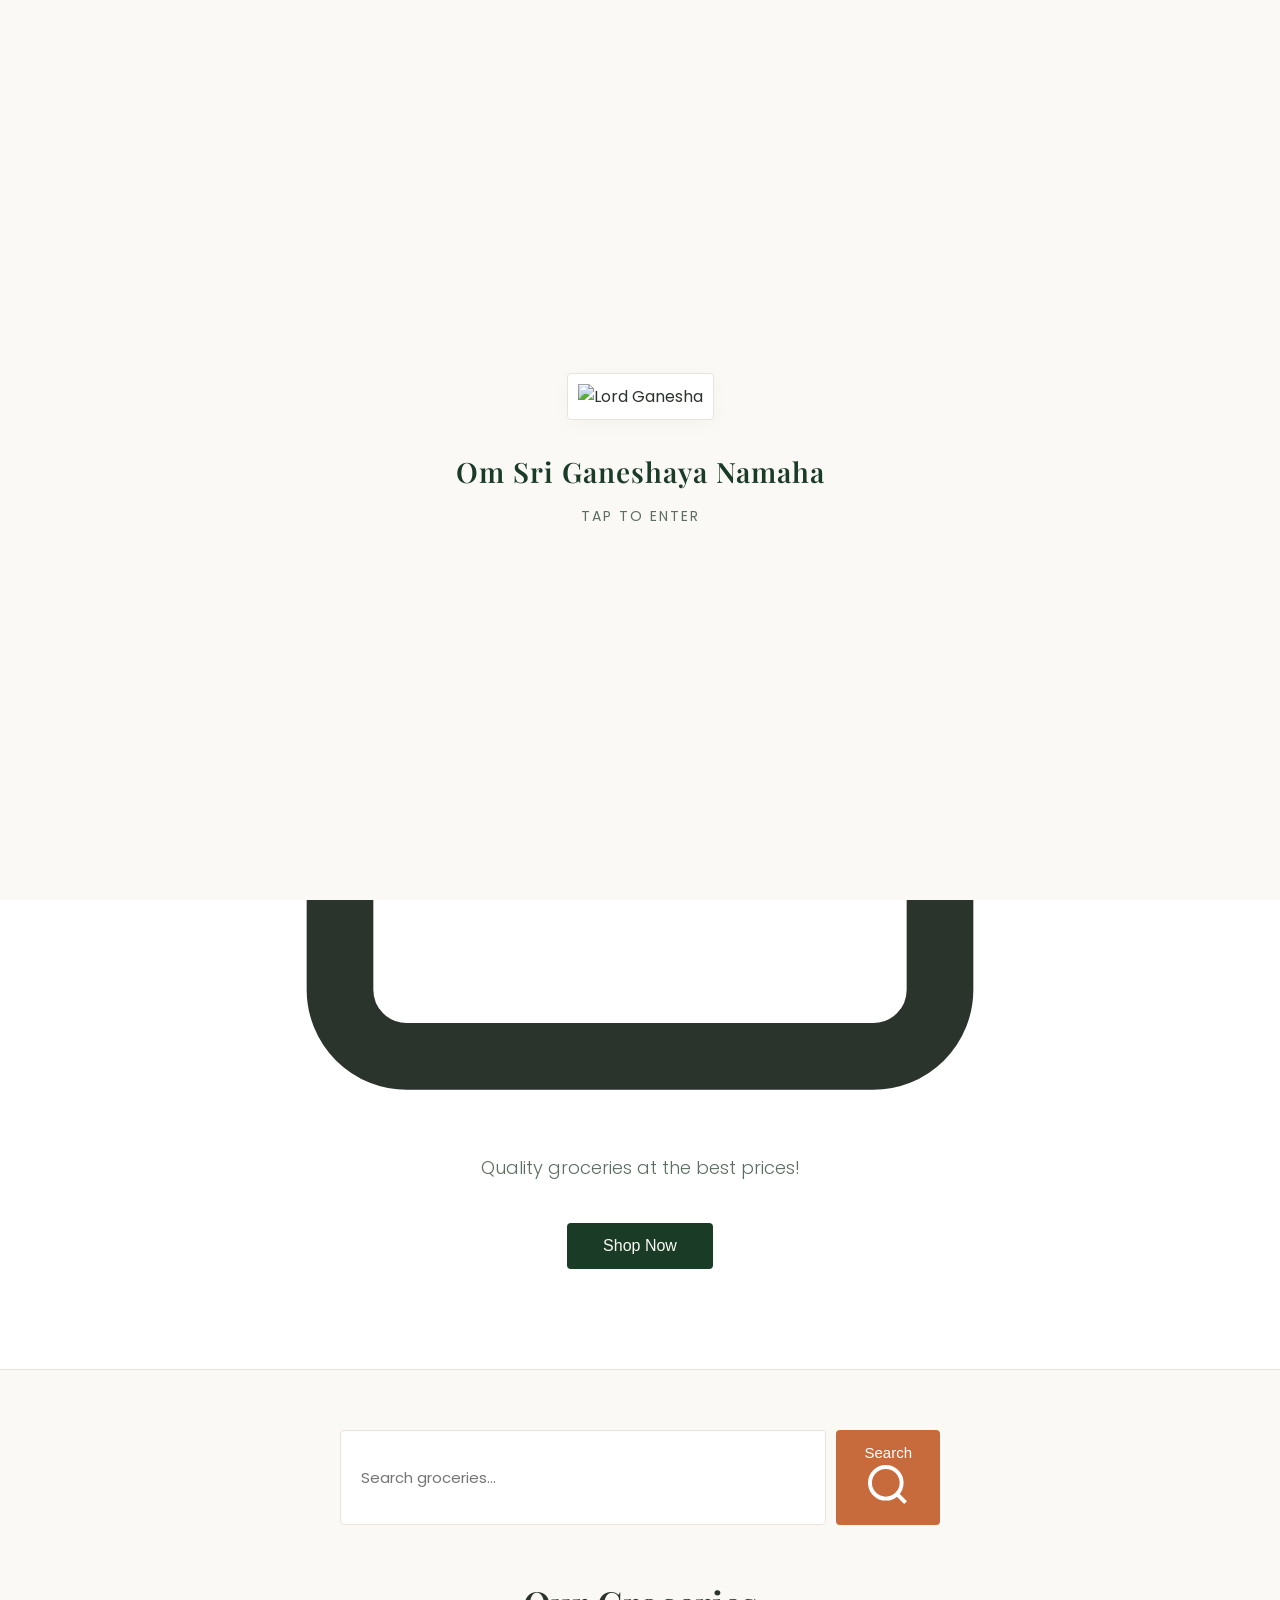
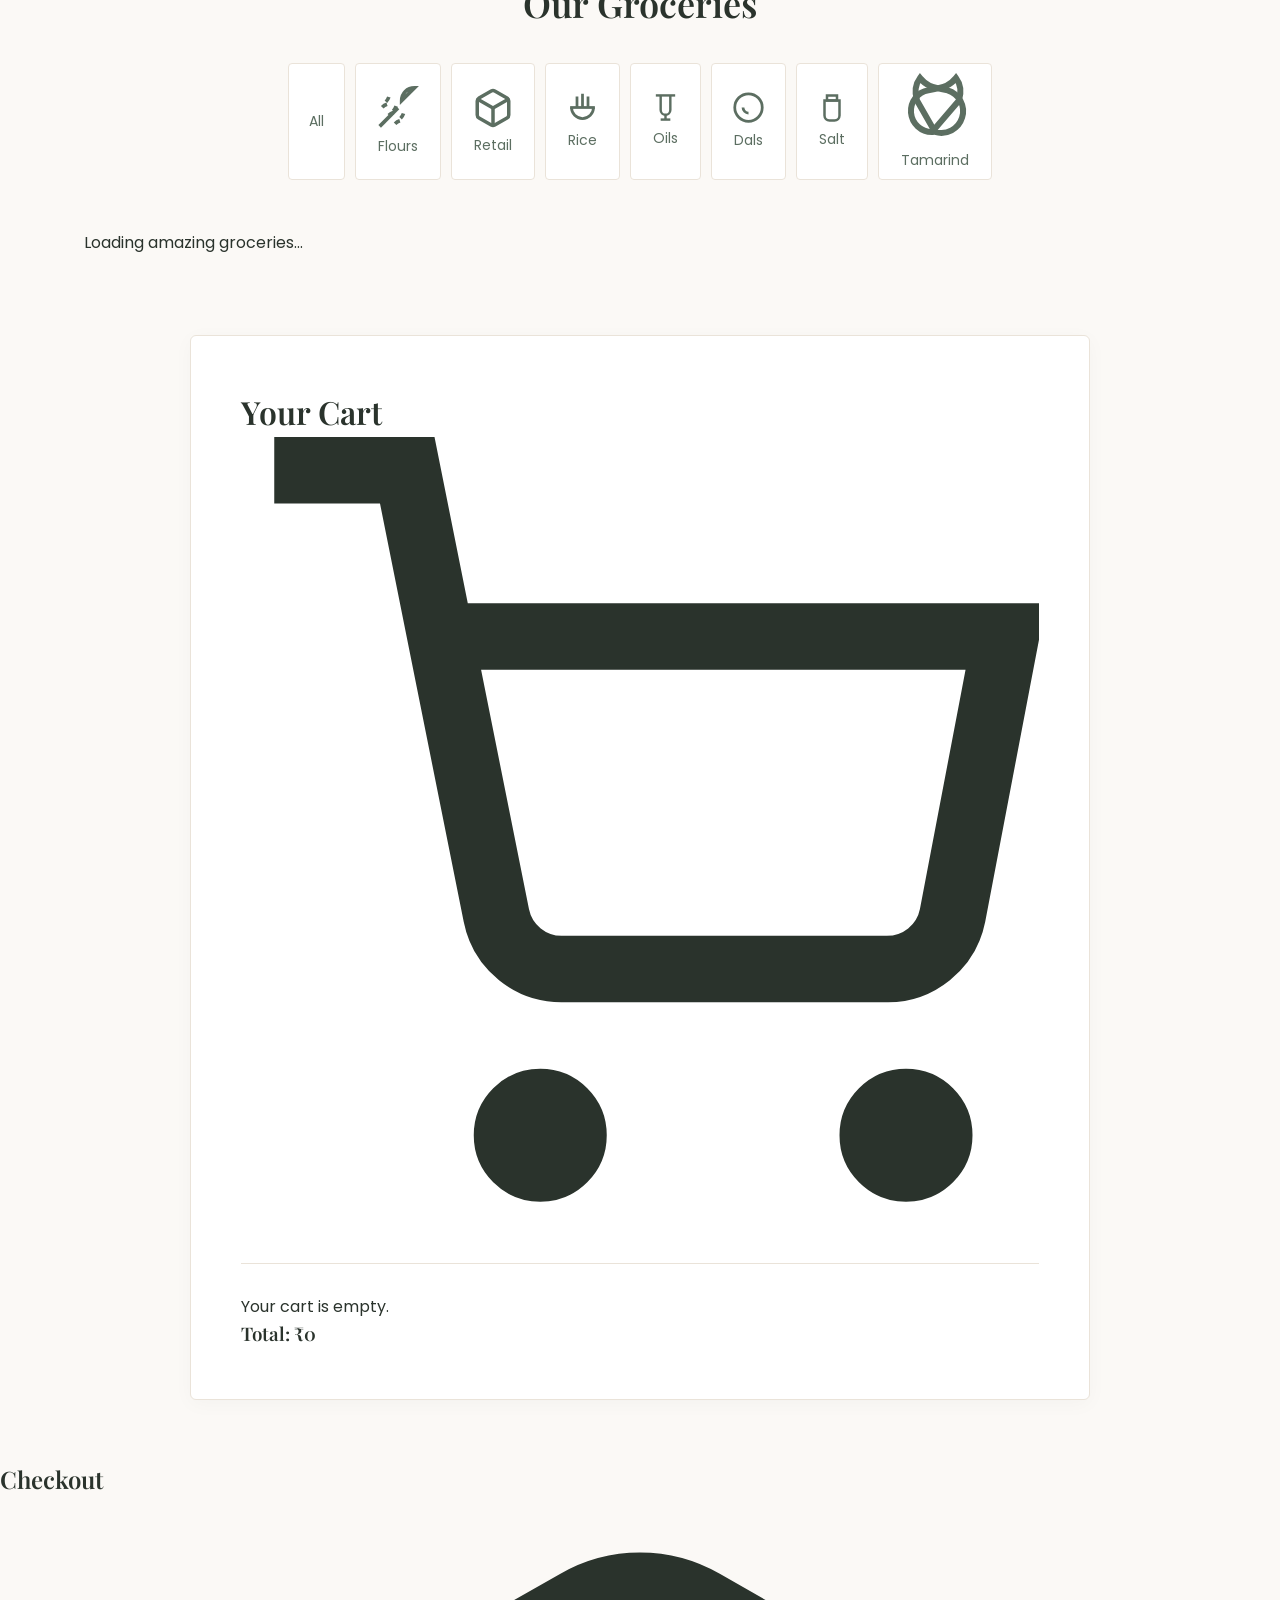
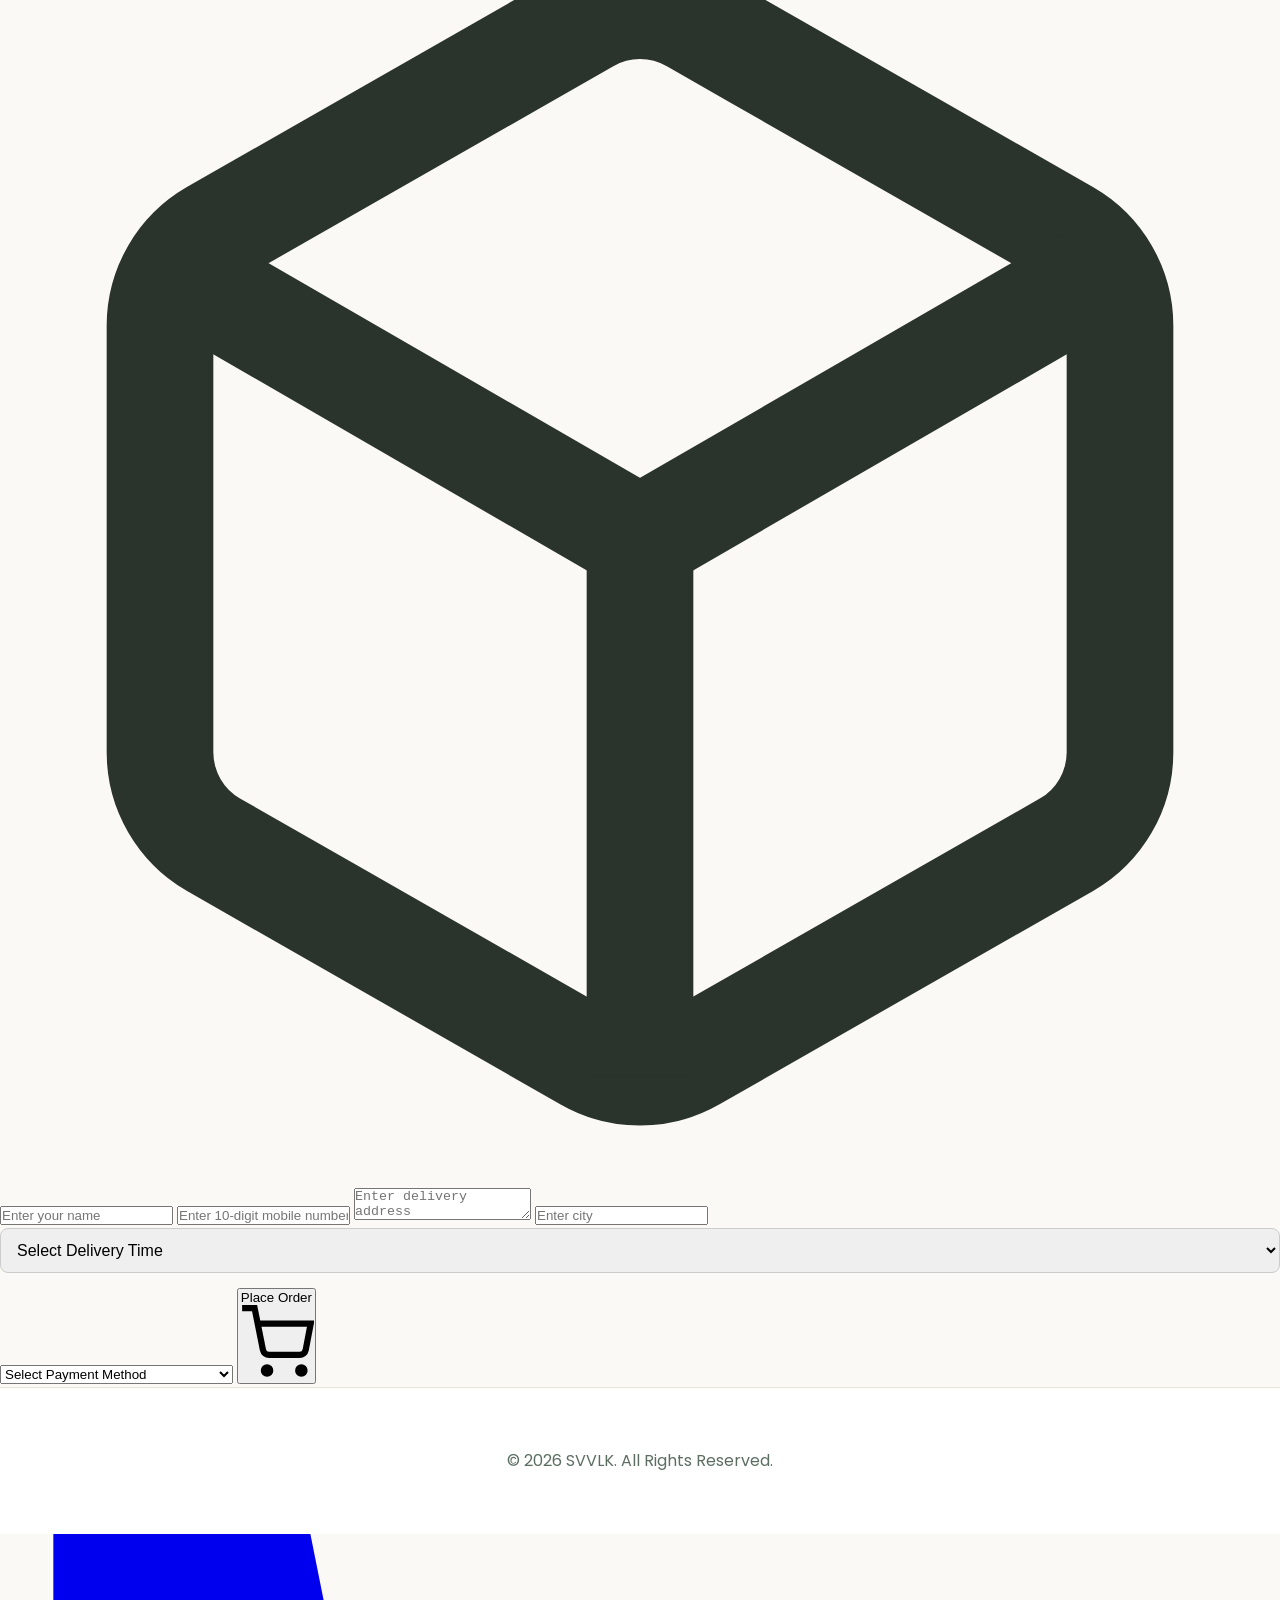
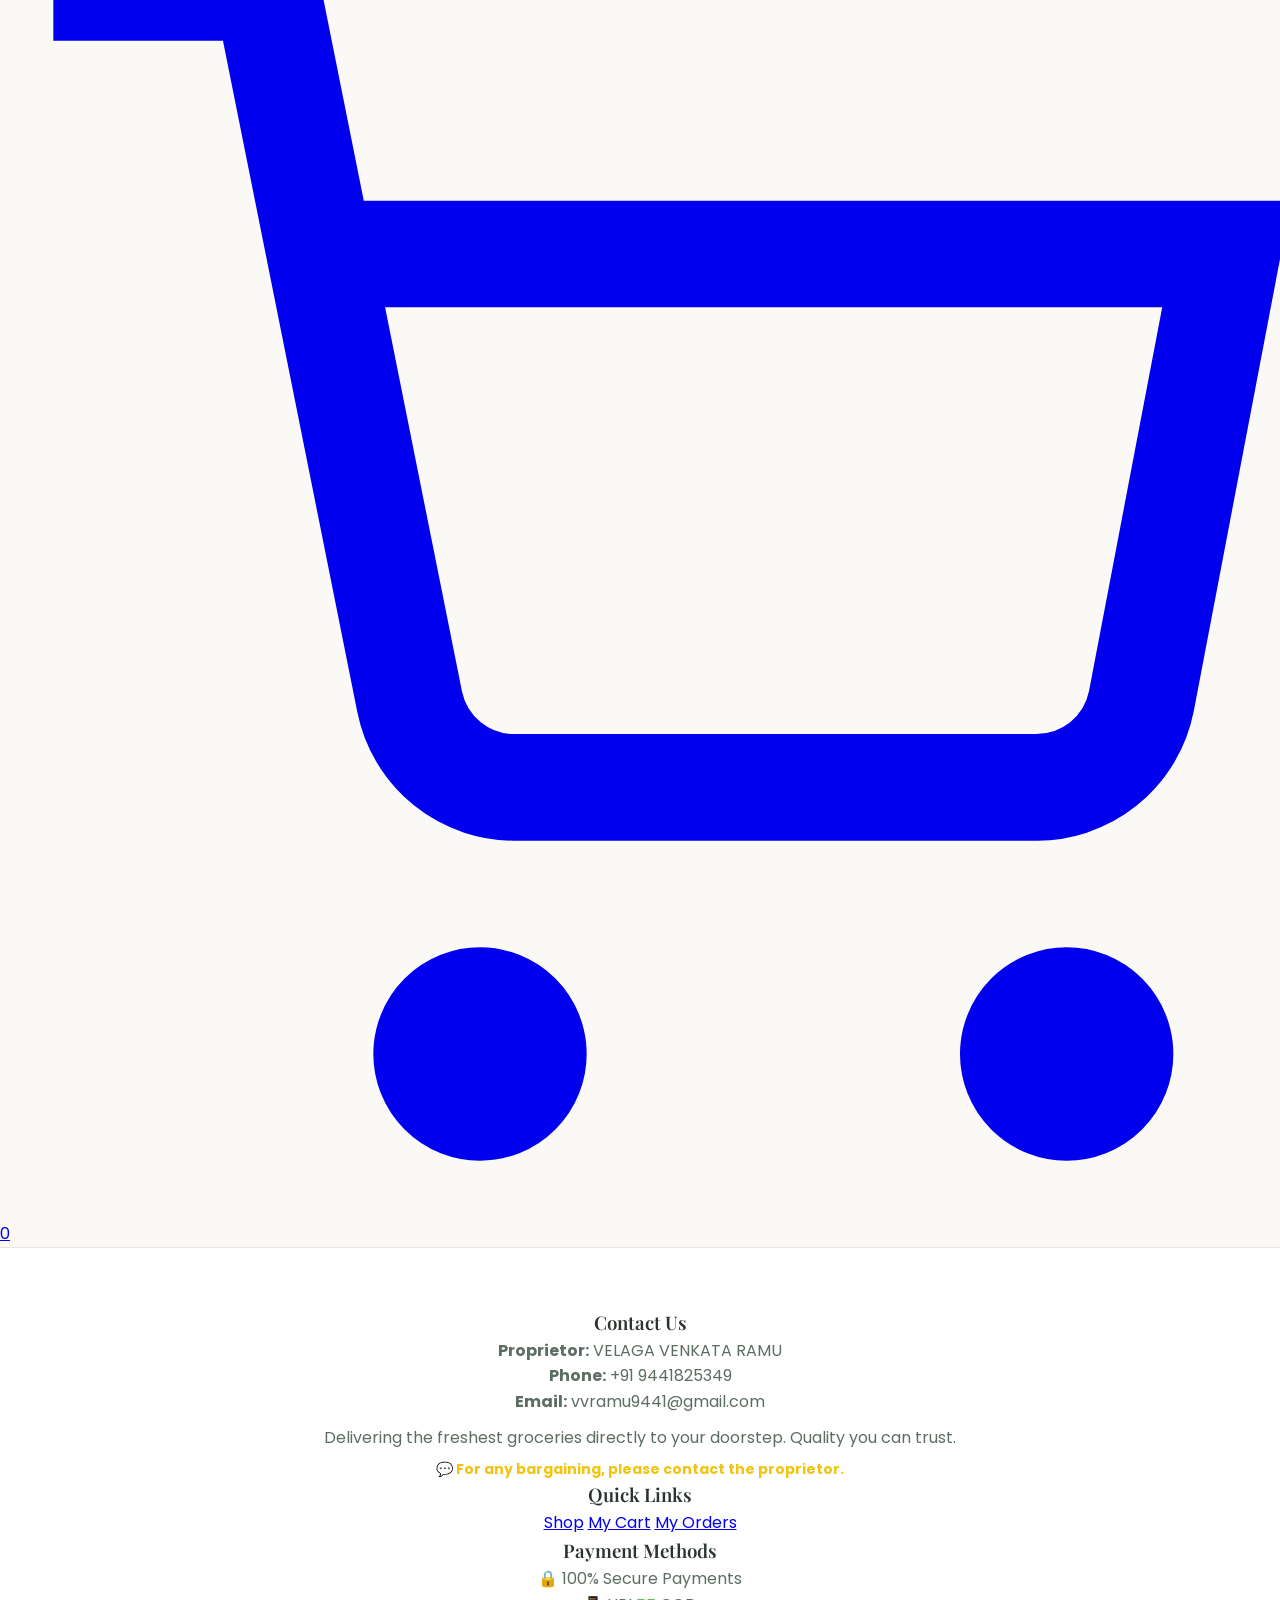
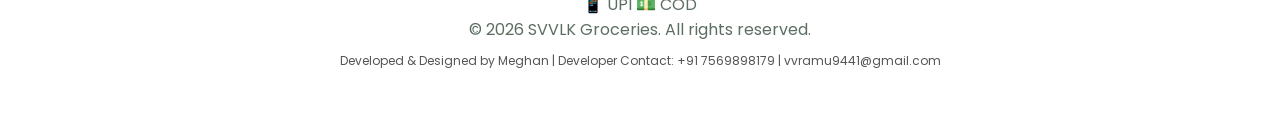
==== index.html @ 5e065ec4 "Add files via upload" ====
﻿<!DOCTYPE html>
<html lang="en">

<head>
    <meta charset="UTF-8">
    <meta name="viewport" content="width=device-width, initial-scale=1.0">

    <title>SVVLK - Grocery Store</title>

    <link rel="stylesheet" href="style.css">
</head>

<body>
    <!-- ========================================== -->
        <!-- PREMIUM LORD GANESHA SPLASH SCREEN -->
    <!-- ========================================== -->
    <div id="splash-screen" class="splash-screen-container">
        
        <!-- Elegant Frame -->
        <div style="position: relative; margin-bottom: 30px;">
            <img src="ganesha.jpg" alt="Lord Ganesha" style="width: 160px; height: 160px; object-fit: cover; border-radius: 4px; border: 1px solid var(--border-soft); box-shadow: var(--shadow-soft); padding: 10px; background: var(--card-bg);">
        </div>

        <h2 style="color: var(--primary-forest); font-family: var(--font-heading); font-size: 28px; margin-bottom: 10px; font-weight: 600; letter-spacing: 1px;">Om Sri Ganeshaya Namaha</h2>
        <p style="color: var(--text-muted); font-size: 14px; font-weight: 400; animation: pulse 2.5s infinite; font-family: var(--font-body); text-transform: uppercase; letter-spacing: 2px;">Tap to Enter</p>
    </div>

    <style>
        @keyframes pulse {
            0% { opacity: 0.4; }
            50% { opacity: 1; }
            100% { opacity: 0.4; }
        }
    </style>
    
    <!-- ========================================== -->
    <!-- HEADER -->
    <!-- ========================================== -->
    <header>

        <h1>
            <a href="#">SVVLK</a>
        </h1>

        <nav>
            <a href="#" id="dark-mode-toggle" style="font-size: 18px; text-decoration: none;" title="Toggle Dark Mode">🌙</a>
            <a href="#">Home</a>
            <a href="#products">Groceries</a>
            <a href="#cart">Cart <svg class='icon' viewBox='0 0 24 24' fill='none' stroke='currentColor' stroke-width='2'><circle cx='9' cy='21' r='1'></circle><circle cx='20' cy='21' r='1'></circle><path d='M1 1h4l2.68 13.39a2 2 0 0 0 2 1.61h9.72a2 2 0 0 0 2-1.61L23 6H6'></path></svg> (<span id="cart-count">0</span>)</a>
            <a href="#" id="my-profile-btn" style="display: none; font-weight: bold; color: #2980b9;">My Profile</a>`n            <a href="#" id="login-btn" style="font-weight: bold; background: white; color: #222; padding: 5px 12px; border-radius: 5px;">Login</a>
        </nav>

    </header>


    <!-- HERO -->
    <section class="hero">

        <h2>Welcome to SVVLK <svg class='icon' viewBox='0 0 24 24' fill='none' stroke='currentColor' stroke-width='2'><path d='M6 2L3 6v14a2 2 0 0 0 2 2h14a2 2 0 0 0 2-2V6l-3-4z'></path><line x1='3' y1='6' x2='21' y2='6'></line><path d='M16 10a4 4 0 0 1-8 0'></path></svg></h2>

        <p>Quality groceries at the best prices!</p>

        <button id="shop-now">
            Shop Now
        </button>

    </section>


    <!-- PRODUCTS -->
    <section class="products" id="products">

        <!-- SEARCH -->
        <div class="search-box">

            <input
                type="text"
                id="search-input"
                placeholder="Search groceries..."
            >

            <button id="search-button">
                Search <svg class='icon' viewBox='0 0 24 24' fill='none' stroke='currentColor' stroke-width='2'><circle cx='11' cy='11' r='8'></circle><line x1='21' y1='21' x2='16.65' y2='16.65'></line></svg>
            </button>

        </div>


        <h2>Our Groceries</h2>
        <div class="category-buttons">

    <button class="category-filter" data-category="all">
        All
    </button>

    <button class="category-filter" data-category="flours">
        <svg class='icon' viewBox='0 0 24 24' fill='none' stroke='currentColor' stroke-width='2'><path d='M2 22l10-10'></path><path d='M3.4 11.6c.4-.4 1.4-1.2 2.6-1.6'></path><path d='M7 6c-.4 1.2-1.2 2.2-1.6 2.6'></path><path d='M7 16c.4-.4 1.4-1.2 2.6-1.6'></path><path d='M11 11c-.4 1.2-1.2 2.2-1.6 2.6'></path><path d='M10.4 20.6c.4-.4 1.4-1.2 2.6-1.6'></path><path d='M15 15c-.4 1.2-1.2 2.2-1.6 2.6'></path><path d='M16 6l5-5c-2 0-4 1-5 2-1 1-2 3-2 5l2-2'></path></svg> Flours
    </button>

    <button class="category-filter" data-category="retail">
        <svg class='icon' viewBox='0 0 24 24' fill='none' stroke='currentColor' stroke-width='2'><path d='M21 16V8a2 2 0 0 0-1-1.73l-7-4a2 2 0 0 0-2 0l-7 4A2 2 0 0 0 3 8v8a2 2 0 0 0 1 1.73l7 4a2 2 0 0 0 2 0l7-4A2 2 0 0 0 21 16z'></path><polyline points='3.27 6.96 12 12.01 20.73 6.96'></polyline><line x1='12' y1='22.08' x2='12' y2='12'></line></svg> Retail
    </button>

    <button class="category-filter" data-category="rice">
        <svg class='icon' viewBox='0 0 24 24' fill='none' stroke='currentColor' stroke-width='2'><path d='M12 2v10'></path><path d='M8 4v8'></path><path d='M16 4v8'></path><path d='M3 12h18'></path><path d='M4 12c0 4.418 3.582 8 8 8s8-3.582 8-8'></path></svg> Rice
    </button>

    <button class="category-filter" data-category="oils">
        <svg class='icon' viewBox='0 0 24 24' fill='none' stroke='currentColor' stroke-width='2'><path d='M8 2v12c0 2.2 1.8 4 4 4s4-1.8 4-4V2'></path><path d='M4 2h16'></path><path d='M12 18v4'></path><path d='M8 22h8'></path></svg> Oils
    </button>

    <button class="category-filter" data-category="dals">
        <svg class='icon' viewBox='0 0 24 24' fill='none' stroke='currentColor' stroke-width='2'><path d='M12 2C6.48 2 2 6.48 2 12s4.48 10 10 10 10-4.48 10-10S17.52 2 12 2z'></path><path d='M8 12c0 2.2 1.8 4 4 4'></path></svg> Dals
    </button>

    <button class="category-filter" data-category="salt">
        <svg class='icon' viewBox='0 0 24 24' fill='none' stroke='currentColor' stroke-width='2'><path d='M8 2h8v4H8z'></path><path d='M6 6h12v12a4 4 0 0 1-4 4H10a4 4 0 0 1-4-4z'></path><path d='M10 12h.01'></path><path d='M14 12h.01'></path><path d='M12 16h.01'></path></svg> Salt
    </button>

    <button class="category-filter" data-category="tamarind">
        <svg class='icon' viewBox='0 0 24 24' fill='none' stroke='currentColor' stroke-width='2'><path d='M11 20A7 7 0 0 1 9.8 6.1C15.5 5 17 4.48 19 2c1.5 2 2 4.18 1 7.48Z'></path><path d='M12 20a7 7 0 0 0 4.2-13.9C10.5 5 9 4.48 7 2c-1.5 2-2 4.18-1 7.48Z'></path></svg> Tamarind
    </button>

</div>


        

        <div class="product-container" id="products-list" style="margin-top: 40px;">
            <p id="loading-products">Loading amazing groceries...</p>
        </div>


    </section>


    <!-- ================= CART ================= -->

    <section class="cart" id="cart">

        <h2>Your Cart <svg class='icon' viewBox='0 0 24 24' fill='none' stroke='currentColor' stroke-width='2'><circle cx='9' cy='21' r='1'></circle><circle cx='20' cy='21' r='1'></circle><path d='M1 1h4l2.68 13.39a2 2 0 0 0 2 1.61h9.72a2 2 0 0 0 2-1.61L23 6H6'></path></svg></h2>

        <div id="cart-items">

            <p>Your cart is empty.</p>

        </div>

        <h3>
            Total: ₹<span id="cart-total">0</span>
                </h3>

        <button id="proceed-checkout" style="display: none; margin-top: 20px; padding: 12px 25px; background-color: #28a745; color: white; border: none; border-radius: 6px; font-size: 18px; cursor: pointer; font-weight: bold; width: 100%; max-width: 300px; box-shadow: 0 4px 6px rgba(0,0,0,0.1);">
            Proceed to Checkout
        </button>

        

    </section>
    <!-- ===============================
     CHECKOUT
     =============================== -->

<section class="checkout" id="checkout">

    <h2>Checkout <svg class='icon' viewBox='0 0 24 24' fill='none' stroke='currentColor' stroke-width='2'><path d='M21 16V8a2 2 0 0 0-1-1.73l-7-4a2 2 0 0 0-2 0l-7 4A2 2 0 0 0 3 8v8a2 2 0 0 0 1 1.73l7 4a2 2 0 0 0 2 0l7-4A2 2 0 0 0 21 16z'></path><polyline points='3.27 6.96 12 12.01 20.73 6.96'></polyline><line x1='12' y1='22.08' x2='12' y2='12'></line></svg></h2>

    <form id="checkout-form">

        <input
            type="text"
            id="customer-name"
            placeholder="Enter your name"
            required
        >

        <input
            type="tel"
            id="customer-phone"
            placeholder="Enter 10-digit mobile number"
            pattern="[6-9][0-9]{9}"
            title="Please enter a valid 10-digit mobile number"
            maxlength="10"
            required
        >

        <textarea
            id="customer-address"
            placeholder="Enter delivery address"
            required
        ></textarea>

                    <input
                type="text"
                id="customer-city"
                placeholder="Enter city"
                required
            >
            <select id="delivery-time" required style="margin-bottom: 15px; padding: 12px; border: 1px solid #ccc; border-radius: 8px; width: 100%; font-size: 16px;">
                <option value="" disabled selected>Select Delivery Time</option>
                <option value="Today (Within 2 Hours)">Fast Delivery (Within 2 Hours)</option>
                <option value="Today (Evening)">Today (Evening)</option>
                <option value="Tomorrow (Morning)">Tomorrow (Morning)</option>
            </select>
            <select id="payment-method" required>
                <option value="" disabled selected>Select Payment Method</option>
                <option value="UPI">UPI (Google Pay, PhonePe, Paytm)</option>
                <option value="COD">Cash on Delivery (COD)</option>
            </select>

            <!-- UPI Payment Section (Hidden by default) -->
            <div id="upi-section" style="display: none; background: #f8f9fa; padding: 20px; border-radius: 12px; text-align: center; margin-bottom: 15px; border: 1px dashed #ccc;">
                <h4 style="margin-bottom: 10px; color: #2c3e50;">Scan to Pay</h4>
                <img src="qr.jpg" alt="UPI QR Code" style="width: 150px; height: 150px; margin-bottom: 10px; border-radius: 8px;">
                <p style="font-size: 16px; font-weight: bold; color: #2ecc71; margin-bottom: 10px;">UPI ID: 7569898179@ybl</p>
                <a id="upi-pay-btn" href="upi://pay?pa=7569898179@ybl&pn=SVVLK%20Groceries&cu=INR" style="display: inline-block; background: #8e44ad; color: white; text-decoration: none; padding: 10px 20px; border-radius: 8px; font-weight: bold; margin-bottom: 15px;">Pay Instantly with PhonePe / GPay</a>
                <input 
                    type="text" 
                    id="utr-number" 
                    placeholder="Enter 12-digit UTR Transaction ID" 
                    pattern="\d{12}" 
                    title="Please enter exactly 12 digits from your payment receipt"
                    maxlength="12"
                    style="width: 100%;"
                >
            </div>

        <button type="submit">
            Place Order <svg class='icon' viewBox='0 0 24 24' fill='none' stroke='currentColor' stroke-width='2'><circle cx='9' cy='21' r='1'></circle><circle cx='20' cy='21' r='1'></circle><path d='M1 1h4l2.68 13.39a2 2 0 0 0 2 1.61h9.72a2 2 0 0 0 2-1.61L23 6H6'></path></svg>
        </button>

    </form>

    <div id="order-message"></div>

</section>


    <!-- FOOTER -->

    <footer>

        <p>
            © 2026 SVVLK. All Rights Reserved.
        </p>

    </footer>


    
    

    <!-- ================= AUTH MODAL ================= -->
    <div id="auth-modal" style="display: none;">
        <div class="auth-content">
            <span id="close-auth">✖</span>
            <h2 id="auth-title">Login to SVVLK</h2>
                        <button id="auth-google-btn" style="width: 100%; padding: 12px; background-color: white; color: #444; border: 1px solid #ccc; border-radius: 6px; font-size: 16px; font-weight: bold; cursor: pointer; display: flex; align-items: center; justify-content: center; gap: 10px; margin-bottom: 15px;">
                <svg width="18" height="18" viewBox="0 0 24 24"><path fill="#4285F4" d="M22.56 12.25c0-.78-.07-1.53-.2-2.25H12v4.26h5.92c-.26 1.37-1.04 2.53-2.21 3.31v2.77h3.57c2.08-1.92 3.28-4.74 3.28-8.09z"/><path fill="#34A853" d="M12 23c2.97 0 5.46-.98 7.28-2.66l-3.57-2.77c-.98.66-2.23 1.06-3.71 1.06-2.86 0-5.29-1.93-6.16-4.53H2.18v2.84C3.99 20.53 7.7 23 12 23z"/><path fill="#FBBC05" d="M5.84 14.09c-.22-.66-.35-1.36-.35-2.09s.13-1.43.35-2.09V7.07H2.18C1.43 8.55 1 10.22 1 12s.43 3.45 1.18 4.93l2.85-2.22.81-.62z"/><path fill="#EA4335" d="M12 5.38c1.62 0 3.06.56 4.21 1.64l3.15-3.15C17.45 2.09 14.97 1 12 1 7.7 1 3.99 3.47 2.18 7.07l3.66 2.84c.87-2.6 3.3-4.53 6.16-4.53z"/></svg>
                Continue with Google
            </button>
            <div style="text-align: center; margin-bottom: 15px; color: #888; font-size: 14px;">OR</div>
            <form id="auth-form">
                <input type="email" id="auth-email" placeholder="Email Address" required>
                <input type="password" id="auth-password" placeholder="Password" required minlength="6">
                <button type="submit" id="auth-submit">Login</button>
            </form>
            <p id="auth-toggle-text">Don't have an account? <a href="#" id="auth-toggle-link">Sign up</a></p>
        </div>
    </div>



    <!-- ================= MY ORDERS MODAL ================= -->
    <div id="orders-modal" style="display: none;">
        <div class="orders-content">
            <span id="close-orders">&times;</span>
            <h2>My Purchase History</h2>
            <div id="orders-list">
                <p>Loading your orders...</p>
            </div>
        </div>
    </div>


    <!-- Floating Mobile Cart -->
    <a href="#cart" id="floating-cart">
        <svg class="icon" viewBox="0 0 24 24" fill="none" stroke="currentColor" stroke-width="2">
            <circle cx="9" cy="21" r="1"></circle>
            <circle cx="20" cy="21" r="1"></circle>
            <path d="M1 1h4l2.68 13.39a2 2 0 0 0 2 1.61h9.72a2 2 0 0 0 2-1.61L23 6H6"></path>
        </svg>
        <span id="floating-cart-count">0</span>
    </a>
    <!-- ================= PAYMENT OVERLAY ================= -->
    <div id="payment-overlay" style="display: none;">
        <div class="payment-box">
            <div class="spinner"></div>
            <h3>Processing Payment...</h3>
            <p>Securely connecting to bank</p>
            <div class="payment-icons">
                <span>📱 UPI</span>
                <span>💵 Cash on Delivery</span>
            </div>
        </div>
    </div>
    <!-- ================= FOOTER ================= -->
    <footer>
        <div class="footer-container">
            <div class="footer-col">
                <h3>Contact Us</h3>
                <p><strong>Proprietor:</strong> VELAGA VENKATA RAMU</p>
                <p><strong>Phone:</strong> +91 9441825349</p>
                <p><strong>Email:</strong> vvramu9441@gmail.com</p>
                <p style="margin-top: 10px;">Delivering the freshest groceries directly to your doorstep. Quality you can trust.</p>
                <p style="margin-top: 8px; color: #f1c40f; font-weight: bold; font-size: 14px;">💬 For any bargaining, please contact the proprietor.</p>
            </div>
            <div class="footer-col">
                <h3>Quick Links</h3>
                <a href="#products">Shop</a>
                <a href="#cart">My Cart</a>
                <a href="#" id="footer-orders">My Orders</a>
            </div>
            <div class="footer-col">
                <h3>Payment Methods</h3>
                <p>🔒 100% Secure Payments</p>
                <div class="payment-methods">
                    <span>📱 UPI</span>
                    <span>💵 COD</span>
                </div>
            </div>
        </div>
        <div class="footer-bottom">
            <p>&copy; 2026 SVVLK Groceries. All rights reserved.<br><span style="font-size: 12px; color: #555; display: block; margin-top: 8px;">Developed & Designed by Meghan | Developer Contact: +91 7569898179 | vvramu9441@gmail.com</span></p>
        </div>
    </footer>
    <!-- Profile Modal -->
    <div id="profile-modal" class="modal" style="display: none; position: fixed; z-index: 1000; left: 0; top: 0; width: 100%; height: 100%; background-color: rgba(0,0,0,0.5); justify-content: center; align-items: center;">
        <div class="modal-content" style="background: white; padding: 30px; border-radius: 12px; width: 90%; max-width: 400px; box-shadow: 0 10px 25px rgba(0,0,0,0.2);">
            <span class="close-profile-modal" style="float: right; font-size: 28px; font-weight: bold; cursor: pointer; color: #888;">&times;</span>
            <h2 style="margin-top: 0; color: #2c3e50;">My Profile</h2>
            <p style="margin-bottom: 20px; color: #7f8c8d; font-size: 14px;">Save your details here for faster checkout!</p>
            <form id="profile-form" style="display: flex; flex-direction: column; gap: 15px;">
                <input type="text" id="prof-name" placeholder="Full Name" required style="padding: 12px; border: 1px solid #ccc; border-radius: 8px; font-size: 16px;">
                <input type="tel" id="prof-phone" placeholder="10-digit Mobile Number" pattern="[6-9][0-9]{9}" maxlength="10" required style="padding: 12px; border: 1px solid #ccc; border-radius: 8px; font-size: 16px;">
                <textarea id="prof-address" placeholder="Full Delivery Address" rows="3" required style="padding: 12px; border: 1px solid #ccc; border-radius: 8px; font-size: 16px;"></textarea>
                <input type="text" id="prof-city" placeholder="City" required style="padding: 12px; border: 1px solid #ccc; border-radius: 8px; font-size: 16px;">
                <button type="submit" style="background: #2980b9; color: white; border: none; padding: 14px; border-radius: 8px; font-weight: bold; cursor: pointer; font-size: 16px; margin-top: 5px;">Save Profile</button>
                <hr style="border: 0; border-top: 1px solid #eee; margin: 10px 0;">
                <button type="button" id="profile-view-orders-btn" style="background: #2ecc71; color: white; border: none; padding: 12px; border-radius: 8px; font-weight: bold; cursor: pointer; font-size: 16px;">📦 View My Orders</button>
            </form>
        </div>
    </div>

    <script src="https://cdn.jsdelivr.net/npm/@supabase/supabase-js@2"></script>
    <script src="script.js"></script>
</body>

</html>
---- style.css ----
﻿@import url('https://fonts.googleapis.com/css2?family=Playfair+Display:ital,wght@0,400;0,600;0,700;1,400&family=Poppins:wght@300;400;500;600&display=swap');

:root {
    --bg-cream: #FBF9F6;
    --text-dark: #2A332C;
    --text-muted: #5C6E61;
    --primary-forest: #1A3B26;
    --primary-hover: #265437;
    --accent-gold: #C86B3C;
    --accent-hover: #B55A2F;
    --border-soft: #EAE3D9;
    --card-bg: #FFFFFF;
    --shadow-soft: 0 4px 20px rgba(0, 0, 0, 0.03);
    
    --font-heading: 'Playfair Display', serif;
    --font-body: 'Poppins', sans-serif;
}

body.dark-mode {
    --bg-cream: #121614;
    --text-dark: #F0F4F2;
    --text-muted: #A0B0A5;
    --primary-forest: #8FBC9F; 
    --primary-hover: #A5CBB2;
    --accent-gold: #D4AF37; 
    --accent-hover: #E3C15B;
    --border-soft: #2A362E;
    --card-bg: #1A211D;
    --shadow-soft: 0 4px 20px rgba(0, 0, 0, 0.2);
}

* {
    margin: 0;
    padding: 0;
    box-sizing: border-box;
}

body {
    font-family: var(--font-body);
    background-color: var(--bg-cream);
    color: var(--text-dark);
    line-height: 1.6;
    transition: background-color 0.4s ease, color 0.4s ease;
}

h1, h2, h3, h4, h5, h6 {
    font-family: var(--font-heading);
    font-weight: 600;
    color: var(--text-dark);
}

/* ===============================
   HEADER & NAVIGATION
   =============================== */
header {
    background: var(--bg-cream);
    padding: 20px 50px;
    display: flex;
    justify-content: space-between;
    align-items: center;
    position: sticky;
    top: 0;
    z-index: 1000;
    border-bottom: 1px solid var(--border-soft);
    transition: background 0.4s ease, border-color 0.4s ease;
}

header h1 a {
    color: var(--primary-forest);
    text-decoration: none;
    font-weight: 700;
    font-size: 28px;
    letter-spacing: 0.5px;
}

nav {
    display: flex;
    align-items: center;
    gap: 25px;
}

nav a {
    color: var(--text-muted);
    text-decoration: none;
    font-weight: 400;
    font-size: 15px;
    transition: color 0.3s ease;
}

nav a:hover {
    color: var(--accent-gold);
}

#dark-mode-toggle {
    background: none;
    border: none;
    font-size: 20px;
    cursor: pointer;
    color: var(--text-dark);
    transition: transform 0.3s ease;
}

#dark-mode-toggle:hover {
    transform: rotate(15deg);
}

#login-btn {
    background: transparent !important;
    color: var(--primary-forest) !important;
    border: 1px solid var(--primary-forest);
    padding: 8px 20px;
    border-radius: 4px;
    font-weight: 500;
    box-shadow: none;
    transition: all 0.3s ease;
}

#login-btn:hover {
    background: var(--primary-forest) !important;
    color: var(--bg-cream) !important;
}

/* ===============================
   HERO SECTION
   =============================== */
.hero {
    padding: 100px 20px;
    text-align: center;
    background: var(--card-bg);
    border-bottom: 1px solid var(--border-soft);
    margin-bottom: 60px;
}

.hero h2 {
    font-size: 52px;
    margin-bottom: 20px;
    line-height: 1.2;
    max-width: 800px;
    margin-left: auto;
    margin-right: auto;
}

.hero p {
    font-size: 18px;
    color: var(--text-muted);
    margin-bottom: 40px;
    max-width: 600px;
    margin-left: auto;
    margin-right: auto;
    font-weight: 300;
}

.hero button {
    background: var(--primary-forest);
    color: var(--bg-cream);
    padding: 14px 36px;
    border: none;
    border-radius: 4px;
    font-size: 16px;
    font-weight: 500;
    cursor: pointer;
    transition: background 0.3s ease;
}

.hero button:hover {
    background: var(--primary-hover);
}

/* ===============================
   SEARCH BOX
   =============================== */
.search-box {
    display: flex;
    justify-content: center;
    gap: 10px;
    max-width: 600px;
    margin: 0 auto 50px;
}

.search-box input {
    width: 100%;
    padding: 14px 20px;
    border: 1px solid var(--border-soft);
    border-radius: 4px;
    font-size: 15px;
    background: var(--card-bg);
    color: var(--text-dark);
    outline: none;
    font-family: var(--font-body);
    transition: border-color 0.3s ease;
}

.search-box input:focus {
    border-color: var(--primary-forest);
}

.search-box button {
    padding: 14px 28px;
    background: var(--accent-gold);
    color: #fff;
    border: none;
    border-radius: 4px;
    font-size: 15px;
    font-weight: 500;
    cursor: pointer;
    transition: background 0.3s ease;
}

.search-box button:hover {
    background: var(--accent-hover);
}

/* ===============================
   PRODUCTS SECTION
   =============================== */
.products {
    padding: 0 20px 80px;
    text-align: center;
    max-width: 1200px;
    margin: 0 auto;
}

.products h2 {
    font-size: 36px;
    margin-bottom: 30px;
}

.category-buttons {
    display: flex;
    justify-content: center;
    flex-wrap: wrap;
    gap: 10px;
    margin-bottom: 50px;
}

.category-filter {
    padding: 8px 20px;
    border: 1px solid var(--border-soft);
    border-radius: 4px;
    background: var(--card-bg);
    color: var(--text-muted);
    font-size: 14px;
    font-weight: 400;
    cursor: pointer;
    transition: all 0.3s ease;
    font-family: var(--font-body);
}

.category-filter:hover, .category-filter.active {
    border-color: var(--primary-forest);
    color: var(--primary-forest);
    background: transparent;
}

.product-container {
    display: grid;
    grid-template-columns: repeat(auto-fill, minmax(260px, 1fr));
    gap: 30px;
}

.product-card {
    background: var(--card-bg);
    border: 1px solid var(--border-soft);
    border-radius: 6px;
    padding: 0;
    text-align: left;
    transition: all 0.4s ease;
    display: flex;
    flex-direction: column;
    overflow: hidden;
}

.product-card:hover {
    box-shadow: var(--shadow-soft);
    border-color: var(--accent-gold);
}

/* Image Zoom Wrapper Hack via CSS */
.product-card img {
    width: 100%;
    height: 240px;
    object-fit: cover;
    border-bottom: 1px solid var(--border-soft);
    transition: transform 0.6s ease;
}

.product-card:hover img {
    transform: scale(1.04);
}

.product-card h3 {
    font-size: 13px;
    color: var(--text-muted);
    text-transform: uppercase;
    letter-spacing: 1px;
    margin: 20px 20px 5px;
    font-family: var(--font-body);
    font-weight: 500;
}

.product-card p:nth-of-type(1) {
    font-size: 18px;
    font-weight: 500;
    color: var(--text-dark);
    margin: 0 20px 10px;
    flex-grow: 1;
}

.product-card p:nth-of-type(2) {
    font-size: 20px;
    font-family: var(--font-heading);
    color: var(--primary-forest);
    margin: 0 20px 20px;
}

.product-card button {
    background: var(--bg-cream);
    color: var(--primary-forest);
    border: 1px solid var(--primary-forest);
    border-radius: 4px;
    padding: 10px;
    margin: 0 20px 20px;
    font-size: 14px;
    font-weight: 500;
    cursor: pointer;
    transition: all 0.3s ease;
    font-family: var(--font-body);
}

.product-card button:hover {
    background: var(--primary-forest);
    color: var(--bg-cream);
}

/* ===============================
   CART & CHECKOUT
   =============================== */
.cart {
    background: var(--card-bg);
    max-width: 900px;
    margin: 0 auto 60px;
    padding: 50px;
    border-radius: 6px;
    border: 1px solid var(--border-soft);
    box-shadow: var(--shadow-soft);
}

.cart h2 {
    font-size: 32px;
    margin-bottom: 30px;
    text-align: left;
    border-bottom: 1px solid var(--border-soft);
    padding-bottom: 15px;
}

#cart-items > div {
    display: flex;
    justify-content: space-between;
    align-items: center;
    padding: 20px 0;
    border-bottom: 1px solid var(--border-soft);
    background: transparent;
}

#cart-items h3 {
    font-size: 16px;
    margin-bottom: 5px;
    font-family: var(--font-body);
}

#cart-items button {
    background: var(--bg-cream);
    border: 1px solid var(--border-soft);
    color: var(--text-dark);
    padding: 6px 12px;
    border-radius: 4px;
    cursor: pointer;
    transition: all 0.2s;
}

#cart-items button:hover {
    background: var(--border-soft);
}

.cart-summary {
    text-align: right;
    margin-top: 30px;
}

.cart-summary h3 {
    font-size: 24px;
    color: var(--text-dark);
}

.checkout-section {
    margin-top: 50px;
    padding-top: 40px;
    border-top: 1px solid var(--border-soft);
}

.form-row {
    display: flex;
    gap: 20px;
    margin-bottom: 20px;
}

.form-row input, .checkout-form select, .checkout-form textarea {
    width: 100%;
    padding: 14px;
    border: 1px solid var(--border-soft);
    border-radius: 4px;
    font-size: 15px;
    font-family: var(--font-body);
    background: var(--bg-cream);
    color: var(--text-dark);
    transition: border-color 0.3s;
}

.form-row input:focus, .checkout-form select:focus, .checkout-form textarea:focus {
    border-color: var(--primary-forest);
    outline: none;
}

.checkout-form button[type="submit"] {
    background: var(--primary-forest);
    color: var(--bg-cream);
    border: none;
    padding: 16px;
    border-radius: 4px;
    font-size: 16px;
    font-weight: 500;
    width: 100%;
    cursor: pointer;
    margin-top: 20px;
    transition: background 0.3s;
}

.checkout-form button[type="submit"]:hover {
    background: var(--primary-hover);
}

#upi-section {
    background: var(--bg-cream);
    padding: 30px;
    border: 1px solid var(--border-soft);
    border-radius: 6px;
    text-align: center;
    margin-bottom: 20px;
}

/* ===============================
   FLOATING CART
   =============================== */
.floating-cart-btn {
    position: fixed;
    bottom: 30px;
    right: 30px;
    background: var(--primary-forest);
    color: var(--bg-cream);
    width: 60px;
    height: 60px;
    border-radius: 50%;
    display: flex;
    justify-content: center;
    align-items: center;
    font-size: 24px;
    cursor: pointer;
    box-shadow: 0 10px 25px rgba(26, 59, 38, 0.3);
    z-index: 1000;
    transition: transform 0.3s;
}

.floating-cart-btn:hover {
    transform: scale(1.1);
}

/* ===============================
   MODALS
   =============================== */
.modal-content {
    background: var(--card-bg);
    border: 1px solid var(--border-soft);
    border-radius: 6px;
    padding: 40px;
    box-shadow: var(--shadow-soft);
}

/* ===============================
   TOAST
   =============================== */
#toast-container {
    position: fixed;
    top: 20px;
    right: 20px;
    z-index: 9999;
    display: flex;
    flex-direction: column;
    gap: 10px;
}

.toast {
    background: var(--card-bg);
    color: var(--text-dark);
    padding: 16px 24px;
    border-radius: 4px;
    box-shadow: var(--shadow-soft);
    border-left: 4px solid var(--primary-forest);
    font-size: 14px;
    font-weight: 500;
    display: flex;
    align-items: center;
    gap: 12px;
    animation: slideIn 0.3s ease forwards;
}

@keyframes slideIn {
    from { transform: translateX(100%); opacity: 0; }
    to { transform: translateX(0); opacity: 1; }
}

/* ===============================
   FOOTER
   =============================== */
footer {
    background: var(--card-bg);
    padding: 60px 20px;
    text-align: center;
    border-top: 1px solid var(--border-soft);
    color: var(--text-muted);
}
.footer-col h3 {
    font-family: var(--font-heading);
    color: var(--text-dark);
}

/* ===============================
   SPLASH SCREEN
   =============================== */
.splash-screen-container {
    position: fixed; 
    top: 0; 
    left: 0; 
    width: 100%; 
    height: 100vh; 
    background-color: var(--bg-cream);
    z-index: 99999; 
    display: flex; 
    flex-direction: column; 
    justify-content: center; 
    align-items: center; 
    cursor: pointer; 
    transition: opacity 0.8s ease-out;
}

/* Mobile Adjustments */
@media (max-width: 768px) {
    header { padding: 15px 20px; }
    .hero { padding: 60px 20px; }
    .hero h2 { font-size: 36px; }
    .form-row { flex-direction: column; gap: 0; }
}
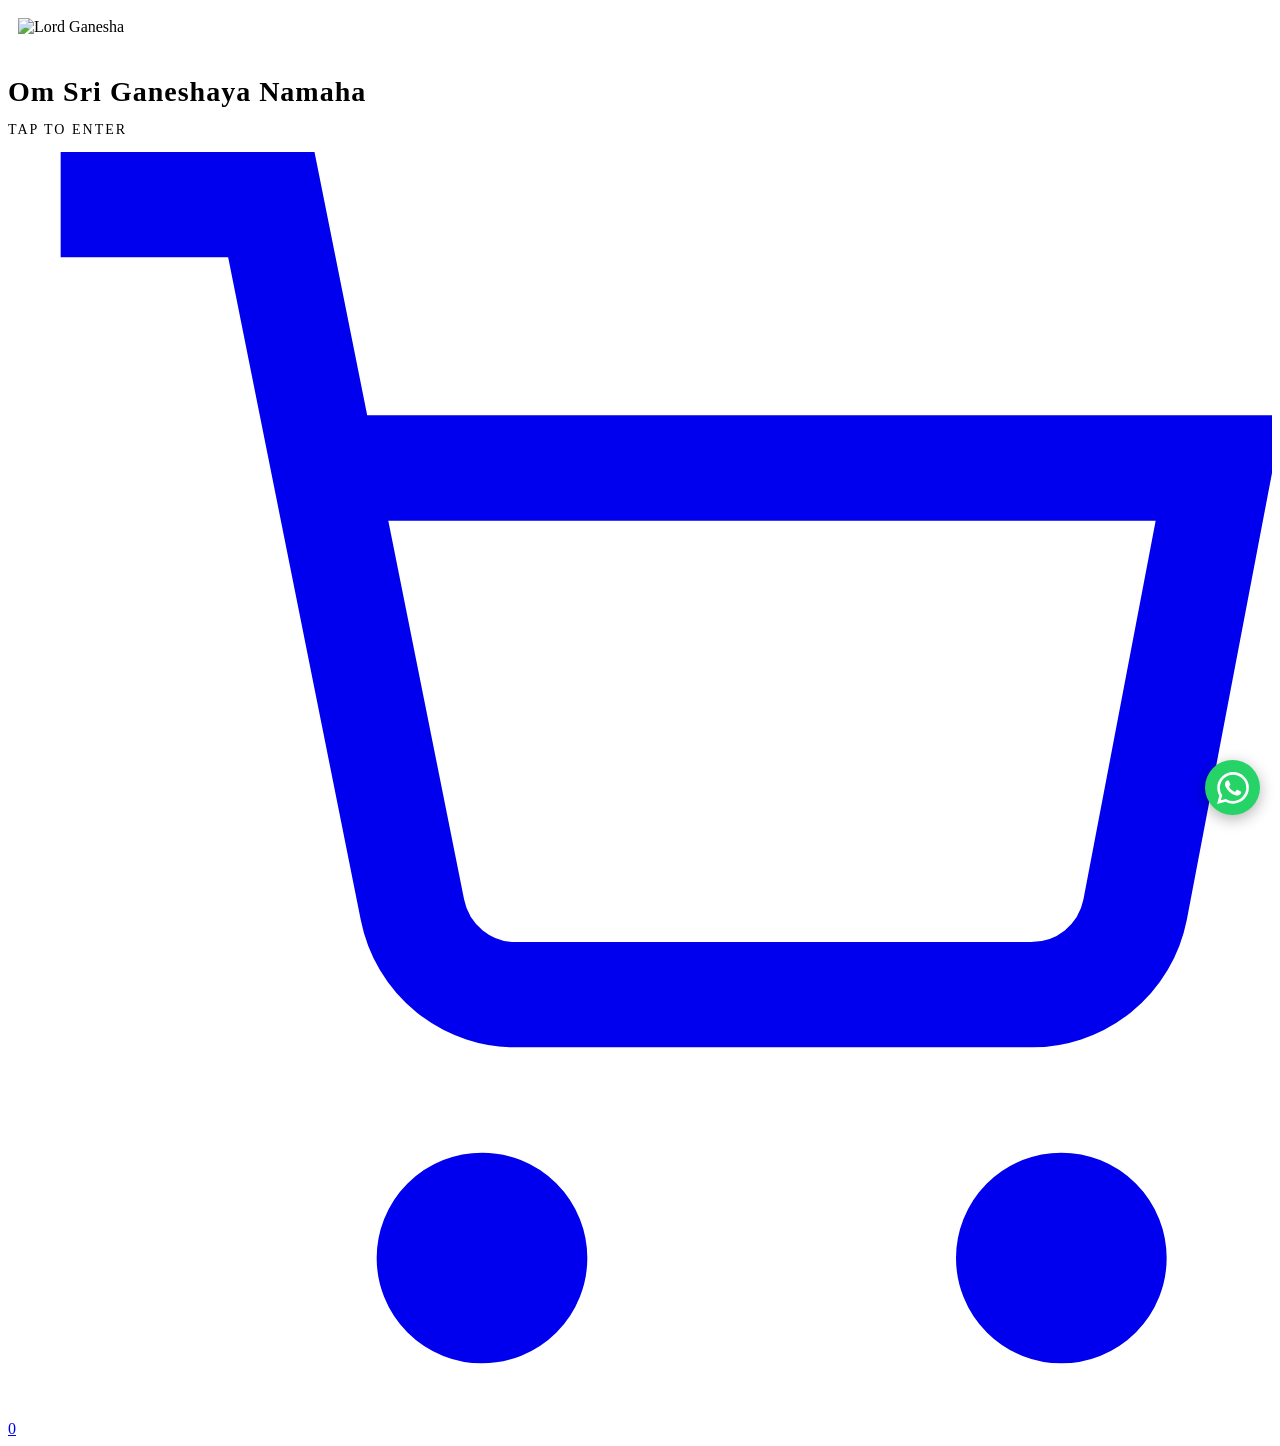
==== commit 6847e0ce: "Add files via upload" ====
--- a/index.html
+++ b/index.html
@@ -5,12 +5,19 @@
     <meta charset="UTF-8">
     <meta name="viewport" content="width=device-width, initial-scale=1.0">
 
-    <title>SVVLK - Grocery Store</title>
-
-    <link rel="stylesheet" href="style.css">
+        <title>SVVLK - Traders</title>
+
+    <!-- PWA & Icons -->
+    <link rel="manifest" href="manifest.json">
+    <meta name="theme-color" content="#2c3e50">
+    <link rel="icon" type="image/png" href="icon.png">
+    <link rel="apple-touch-icon" href="icon.png">
+
+    <link rel="stylesheet" href="style.css?v=2026.37">
 </head>
 
 <body>
+    
     <!-- ========================================== -->
         <!-- PREMIUM LORD GANESHA SPLASH SCREEN -->
     <!-- ========================================== -->
@@ -34,36 +41,114 @@
     </style>
     
     <!-- ========================================== -->
+    <!-- LOGIN GATE -->
+    <!-- ========================================== -->
+    <div id="login-gate" style="display: none; min-height: 100vh; width: 100%; flex-direction: column; justify-content: center; align-items: center; background: #0c120f; padding: 20px; box-sizing: border-box; position: relative; overflow: hidden;">
+    <!-- Night Fireflies -->
+    <div class="firefly f1"></div><div class="firefly f2"></div><div class="firefly f3"></div><div class="firefly f4"></div><div class="firefly f5"></div><div class="firefly f6"></div>
+        <div class="auth-content" style="box-shadow: 0 20px 50px rgba(0,0,0,0.8); border: 1px solid rgba(255,255,255,0.15); background: rgba(20, 30, 25, 0.7); backdrop-filter: blur(15px); -webkit-backdrop-filter: blur(15px); width: 100%; max-width: 400px; padding: 40px; border-radius: 20px; text-align: center; position: relative; z-index: 10;">
+              <h2 style="color: #ffffff; margin-bottom: 15px; font-family: var(--font-heading); font-weight: bold; letter-spacing: 1px;">Login to SVVLK</h2>
+              
+              <p style="color: #cccccc; font-size: 14px; margin-bottom: 10px; line-height: 1.4;">
+                  <strong style="color: #ffffff;">Store Address:</strong><br>
+                  SVVLK Traders, Visakhapatnam
+              </p>
+              
+              <a href="https://maps.app.goo.gl/SxXVjT6xXh5q1MPx8?g_st=ac" target="_blank" style="display: inline-flex; align-items: center; justify-content: center; gap: 8px; background: rgba(255,255,255,0.1); color: #ffffff; border: 1px solid rgba(255,255,255,0.2); text-decoration: none; padding: 10px 20px; border-radius: 25px; font-size: 14px; font-weight: 600; margin-bottom: 25px; transition: 0.2s;">
+                  <span style="font-size: 16px;">📍</span> View Store on Google Maps
+              </a>
+              
+              <form id="gate-auth-form">
+                  <input type="email" id="gate-email" placeholder="Email Address" required style="width: 100%; padding: 12px; margin-bottom: 15px; border: 1px solid rgba(255,255,255,0.2); border-radius: 8px; font-size: 16px; background: rgba(0,0,0,0.5); color: #ffffff; box-sizing: border-box; outline: none;">
+                  
+                  <div style="position: relative; width: 100%; margin-bottom: 20px;">
+                      <input type="password" id="gate-password" placeholder="Password" required minlength="6" style="width: 100%; padding: 12px; padding-right: 40px; border: 1px solid rgba(255,255,255,0.2); border-radius: 8px; font-size: 16px; background: rgba(0,0,0,0.5); color: #ffffff; box-sizing: border-box; outline: none;">
+                      <span id="gate-toggle-pwd" style="position: absolute; right: 12px; top: 50%; transform: translateY(-50%); cursor: pointer; color: #cccccc; user-select: none; display: flex; align-items: center; justify-content: center;" title="Show Password"><svg viewBox="0 0 24 24" width="20" height="20" stroke="currentColor" stroke-width="2" fill="none" stroke-linecap="round" stroke-linejoin="round"><path d="M1 12s4-8 11-8 11 8 11 8-4 8-11 8-11-8-11-8z"></path><circle cx="12" cy="12" r="3"></circle></svg></span>
+                  </div>
+                  
+                  <button type="submit" style="width: 100%; padding: 14px; background: #2ecc71; color: #000000; border: none; border-radius: 8px; font-size: 16px; font-weight: bold; cursor: pointer; margin-bottom: 15px; transition: 0.2s;">Enter Store</button>
+              </form>
+              
+              <p style="color: #aaaaaa; font-size: 14px; margin-top: 20px;">Don't have an account? <br><a href="#" id="gate-request-btn" style="color: #2ecc71; font-weight: bold; display: inline-block; margin-top: 5px; text-decoration: none;">Request a Password</a></p>
+              
+              <div id="gate-request-form" style="display: none; margin-top: 20px; border-top: 1px dashed rgba(255,255,255,0.2); padding-top: 20px;">
+                  <p style="color: #cccccc; font-size: 13px; margin-bottom: 15px;">Enter your email and click the button to message the proprietor on WhatsApp for an access password.</p>
+                  <input type="email" id="gate-request-email" placeholder="Your Email ID" style="width: 100%; padding: 10px; margin-bottom: 10px; border: 1px solid rgba(255,255,255,0.2); border-radius: 8px; font-size: 14px; background: rgba(0,0,0,0.5); color: #ffffff; box-sizing: border-box; outline: none;">
+                  <button id="gate-send-request" style="width: 100%; padding: 12px; background: #25D366; color: #ffffff; border: none; border-radius: 8px; font-size: 14px; font-weight: bold; cursor: pointer; display: flex; justify-content: center; align-items: center; gap: 8px;">
+                      WhatsApp Proprietor
+                  </button>
+              </div>
+          </div>
+      </div>
+      <!-- ========================================== -->
+    <!-- STORE CONTENT (HIDDEN BY DEFAULT) -->
+    <!-- ========================================== -->
+    <div id="store-content" style="display: none;">
+
+    <!-- ========================================== -->
     <!-- HEADER -->
     <!-- ========================================== -->
-    <header>
-
-        <h1>
-            <a href="#">SVVLK</a>
-        </h1>
-
-        <nav>
-            <a href="#" id="dark-mode-toggle" style="font-size: 18px; text-decoration: none;" title="Toggle Dark Mode">🌙</a>
-            <a href="#">Home</a>
-            <a href="#products">Groceries</a>
-            <a href="#cart">Cart <svg class='icon' viewBox='0 0 24 24' fill='none' stroke='currentColor' stroke-width='2'><circle cx='9' cy='21' r='1'></circle><circle cx='20' cy='21' r='1'></circle><path d='M1 1h4l2.68 13.39a2 2 0 0 0 2 1.61h9.72a2 2 0 0 0 2-1.61L23 6H6'></path></svg> (<span id="cart-count">0</span>)</a>
-            <a href="#" id="my-profile-btn" style="display: none; font-weight: bold; color: #2980b9;">My Profile</a>`n            <a href="#" id="login-btn" style="font-weight: bold; background: white; color: #222; padding: 5px 12px; border-radius: 5px;">Login</a>
-        </nav>
-
-    </header>
+    <header>
+            <div class="logo">
+                <img src="ganesh.jpg" alt="SVVLK Ganesh">
+                <h1>SVVLK Traders</h1>
+            </div>
+            
+            <div style="display: flex; gap: 15px; align-items: center;">
+                <button id="my-profile-btn" style="display: none; background: transparent; border: 1px solid var(--border-soft); color: var(--text-dark); padding: 8px 15px; border-radius: 20px; font-weight: bold; cursor: pointer; transition: 0.3s;">My Profile</button>
+                <div class="cart-icon" id="cart-icon">
+                    🛒 <span id="cart-count">0</span>
+                </div>
+                <button id="login-btn" style="background: transparent; border: 1px solid var(--border-soft); color: var(--text-dark); padding: 8px 15px; border-radius: 20px; font-weight: bold; cursor: pointer; transition: 0.3s; margin-left: 10px;">Logout</button>
+            </div>
+        </header>
+
+        <!-- Scrolling Banner -->
+        <div id="store-banner-container" style="background: #f39c12; color: white; padding: 8px 0; overflow: hidden; white-space: nowrap; display: none; box-shadow: 0 2px 10px rgba(0,0,0,0.1);">
+            <div id="store-banner-text" style="display: inline-block; animation: scrollLeft 15s linear infinite; font-weight: bold; font-size: 15px; letter-spacing: 1px;">
+                Loading announcements...
+            </div>
+    <!-- Trust Banner -->
+    <div style="background: white; padding: 25px 15px; border-bottom: 1px solid var(--border-soft); display: flex; justify-content: center; gap: 30px; flex-wrap: wrap; text-align: center; box-shadow: 0 4px 10px rgba(0,0,0,0.03);">
+        <div style="max-width: 150px;">
+            <div style="font-size: 32px; margin-bottom: 5px;">🌾</div>
+            <div style="font-weight: bold; color: var(--primary-forest); font-size: 14px; margin-bottom: 3px;">100% Pure</div>
+            <div style="font-size: 12px; color: var(--text-muted); line-height: 1.3;">Authentic & unadulterated staples.</div>
+        </div>
+        <div style="max-width: 150px;">
+            <div style="font-size: 32px; margin-bottom: 5px;">🚚</div>
+            <div style="font-weight: bold; color: var(--primary-forest); font-size: 14px; margin-bottom: 3px;">Fast Delivery</div>
+            <div style="font-size: 12px; color: var(--text-muted); line-height: 1.3;">Local delivery within 2 hours.</div>
+        </div>
+        <div style="max-width: 150px;">
+            <div style="font-size: 32px; margin-bottom: 5px;">💰</div>
+            <div style="font-weight: bold; color: var(--primary-forest); font-size: 14px; margin-bottom: 3px;">Wholesale Prices</div>
+            <div style="font-size: 12px; color: var(--text-muted); line-height: 1.3;">Premium quality at retail rates.</div>
+        </div>
+    </div>
+        </div>
 
 
     <!-- HERO -->
-    <section class="hero">
-
-        <h2>Welcome to SVVLK <svg class='icon' viewBox='0 0 24 24' fill='none' stroke='currentColor' stroke-width='2'><path d='M6 2L3 6v14a2 2 0 0 0 2 2h14a2 2 0 0 0 2-2V6l-3-4z'></path><line x1='3' y1='6' x2='21' y2='6'></line><path d='M16 10a4 4 0 0 1-8 0'></path></svg></h2>
-
-        <p>Quality groceries at the best prices!</p>
-
-        <button id="shop-now">
-            Shop Now
-        </button>
-
+        <!-- GLOSSY HERO SECTION -->
+    <section class="hero">
+        <div class="hero-content">
+            <h2>Fresh Groceries, <br>Delivered Fast</h2>
+            <p>Your local store, now online. Shop the best quality products from the comfort of your home.</p>
+            <button onclick="document.getElementById('products').scrollIntoView({behavior: 'smooth'})">Shop Now</button>
+        </div>
+        <div class="hero-visual">
+            <div class="glass-card main-card">
+                <img src="ganesha.jpg" alt="Premium Groceries">
+            </div>
+            <div class="glass-card float-card">
+                <span>✨ 100% Organic</span>
+            </div>
+        </div>
+        <!-- Custom SVG Wave Divider -->
+        <div class="hero-wave">
+            <svg viewBox="0 0 1440 320" preserveAspectRatio="none"><path fill="var(--bg-cream)" fill-opacity="1" d="M0,224L60,213.3C120,203,240,181,360,186.7C480,192,600,224,720,218.7C840,213,960,171,1080,149.3C1200,128,1320,128,1380,128L1440,128L1440,320L1380,320C1320,320,1200,320,1080,320C960,320,840,320,720,320C600,320,480,320,360,320C240,320,120,320,60,320L0,320Z"></path></svg>
+        </div>
     </section>
 
 
@@ -213,7 +298,7 @@
                 <h4 style="margin-bottom: 10px; color: #2c3e50;">Scan to Pay</h4>
                 <img src="qr.jpg" alt="UPI QR Code" style="width: 150px; height: 150px; margin-bottom: 10px; border-radius: 8px;">
                 <p style="font-size: 16px; font-weight: bold; color: #2ecc71; margin-bottom: 10px;">UPI ID: 7569898179@ybl</p>
-                <a id="upi-pay-btn" href="upi://pay?pa=7569898179@ybl&pn=SVVLK%20Groceries&cu=INR" style="display: inline-block; background: #8e44ad; color: white; text-decoration: none; padding: 10px 20px; border-radius: 8px; font-weight: bold; margin-bottom: 15px;">Pay Instantly with PhonePe / GPay</a>
+                <a id="upi-pay-btn" href="upi://pay?pa=7569898179@ybl&pn=SVVLK%20Traders&cu=INR" style="display: inline-block; background: #8e44ad; color: white; text-decoration: none; padding: 10px 20px; border-radius: 8px; font-weight: bold; margin-bottom: 15px;">Pay Instantly with PhonePe / GPay</a>
                 <input 
                     type="text" 
                     id="utr-number" 
@@ -236,36 +321,63 @@
 </section>
 
 
-    <!-- FOOTER -->
-
-    <footer>
-
-        <p>
-            © 2026 SVVLK. All Rights Reserved.
-        </p>
-
-    </footer>
+    
 
 
     
     
 
+        <!-- ================= FOOTER ================= -->
+    <footer>
+        <div style="max-width: 1200px; margin: 0 auto; display: grid; grid-template-columns: repeat(auto-fit, minmax(250px, 1fr)); gap: 40px; text-align: left; padding-bottom: 40px;">
+            <div>
+                <h3 style="font-size: 28px; margin-bottom: 20px; color: var(--primary-forest);">SVVLK</h3>
+                <p style="color: var(--text-muted); line-height: 1.8;">Delivering the freshest, highest-quality groceries directly to your doorstep. Quality you can trust.</p>
+            </div>
+            <div>
+                <h3 style="font-size: 20px; margin-bottom: 20px;">Quick Links</h3>
+                <a href="#products" style="display: block; color: var(--text-muted); text-decoration: none; margin-bottom: 10px;">Shop Groceries</a>
+                <a href="about.html" style="display: block; color: var(--text-muted); text-decoration: none; margin-bottom: 10px;">About Us</a>
+                <a href="faq.html" style="display: block; color: var(--text-muted); text-decoration: none; margin-bottom: 10px;">FAQ</a>
+                <a href="contact.html" style="display: block; color: var(--text-muted); text-decoration: none; margin-bottom: 10px;">Contact Us</a>
+            </div>
+            <div>
+                <h3 style="font-size: 20px; margin-bottom: 20px;">Contact Proprietor</h3>
+                <p style="color: var(--text-muted); margin-bottom: 10px;"><strong>VELAGA VENKATA RAMU</strong></p>
+                <p style="color: var(--text-muted); margin-bottom: 10px;">+91 9441825349</p>
+                <p style="color: var(--text-muted); margin-bottom: 10px;">vvramu9441@gmail.com</p>
+                <p style="margin-top: 15px; color: var(--accent-gold); font-weight: 500; font-size: 14px;">🤝 For any bargaining, please contact the proprietor.</p>
+            </div>
+        </div>
+        <div style="border-top: 1px solid var(--border-soft); padding-top: 20px; display: flex; justify-content: space-between; flex-wrap: wrap; align-items: center;">
+            <p style="color: var(--text-muted); font-size: 14px;">&copy; 2026 SVVLK Traders. All rights reserved.</p>
+            <p style="color: var(--text-muted); font-size: 12px;">Developed by Meghan | Developer Contact: +91 7569898179 | vvramu9441@gmail.com</p>
+        </div>
+        </footer>
+    </div> <!-- END STORE CONTENT -->
+
     <!-- ================= AUTH MODAL ================= -->
     <div id="auth-modal" style="display: none;">
         <div class="auth-content">
             <span id="close-auth">✖</span>
             <h2 id="auth-title">Login to SVVLK</h2>
-                        <button id="auth-google-btn" style="width: 100%; padding: 12px; background-color: white; color: #444; border: 1px solid #ccc; border-radius: 6px; font-size: 16px; font-weight: bold; cursor: pointer; display: flex; align-items: center; justify-content: center; gap: 10px; margin-bottom: 15px;">
-                <svg width="18" height="18" viewBox="0 0 24 24"><path fill="#4285F4" d="M22.56 12.25c0-.78-.07-1.53-.2-2.25H12v4.26h5.92c-.26 1.37-1.04 2.53-2.21 3.31v2.77h3.57c2.08-1.92 3.28-4.74 3.28-8.09z"/><path fill="#34A853" d="M12 23c2.97 0 5.46-.98 7.28-2.66l-3.57-2.77c-.98.66-2.23 1.06-3.71 1.06-2.86 0-5.29-1.93-6.16-4.53H2.18v2.84C3.99 20.53 7.7 23 12 23z"/><path fill="#FBBC05" d="M5.84 14.09c-.22-.66-.35-1.36-.35-2.09s.13-1.43.35-2.09V7.07H2.18C1.43 8.55 1 10.22 1 12s.43 3.45 1.18 4.93l2.85-2.22.81-.62z"/><path fill="#EA4335" d="M12 5.38c1.62 0 3.06.56 4.21 1.64l3.15-3.15C17.45 2.09 14.97 1 12 1 7.7 1 3.99 3.47 2.18 7.07l3.66 2.84c.87-2.6 3.3-4.53 6.16-4.53z"/></svg>
-                Continue with Google
-            </button>
-            <div style="text-align: center; margin-bottom: 15px; color: #888; font-size: 14px;">OR</div>
+                        
+            
             <form id="auth-form">
                 <input type="email" id="auth-email" placeholder="Email Address" required>
                 <input type="password" id="auth-password" placeholder="Password" required minlength="6">
                 <button type="submit" id="auth-submit">Login</button>
             </form>
-            <p id="auth-toggle-text">Don't have an account? <a href="#" id="auth-toggle-link">Sign up</a></p>
+                        <p id="auth-toggle-text" style="color: var(--text-muted); font-size: 14px; margin-top: 15px;">Don't have an account? <a href="#" id="show-request-form" style="color: var(--primary-forest); font-weight: bold;">Request a Password</a></p>
+            
+            <div id="request-access-form" style="display: none; margin-top: 15px; border-top: 1px dashed #ccc; padding-top: 15px;">
+                <p style="font-size: 13px; color: #666; margin-bottom: 10px; line-height: 1.4;">Enter your Email below. This will send a WhatsApp message to the proprietor, who will create your account and reply with your secure password.</p>
+                <input type="email" id="request-email" placeholder="Your Email Address" style="width: 100%; padding: 12px; margin-bottom: 10px; border-radius: 6px; border: 1px solid #ccc; font-size: 15px; box-sizing: border-box;">
+                <button type="button" id="send-request-btn" style="width: 100%; padding: 12px; background: #25D366; color: white; border: none; border-radius: 6px; font-weight: bold; cursor: pointer; display: flex; justify-content: center; align-items: center; gap: 8px; font-size: 15px;">
+                    <svg viewBox="0 0 24 24" width="18" height="18" stroke="currentColor" stroke-width="2" fill="none" stroke-linecap="round" stroke-linejoin="round"><path d="M21 11.5a8.38 8.38 0 0 1-.9 3.8 8.5 8.5 0 0 1-7.6 4.7 8.38 8.38 0 0 1-3.8-.9L3 21l1.9-5.7a8.38 8.38 0 0 1-.9-3.8 8.5 8.5 0 0 1 4.7-7.6 8.38 8.38 0 0 1 3.8-.9h.5a8.48 8.48 0 0 1 8 8v.5z"></path></svg>
+                    WhatsApp Proprietor
+                </button>
+            </div>
         </div>
     </div>
 
@@ -304,36 +416,7 @@
             </div>
         </div>
     </div>
-    <!-- ================= FOOTER ================= -->
-    <footer>
-        <div class="footer-container">
-            <div class="footer-col">
-                <h3>Contact Us</h3>
-                <p><strong>Proprietor:</strong> VELAGA VENKATA RAMU</p>
-                <p><strong>Phone:</strong> +91 9441825349</p>
-                <p><strong>Email:</strong> vvramu9441@gmail.com</p>
-                <p style="margin-top: 10px;">Delivering the freshest groceries directly to your doorstep. Quality you can trust.</p>
-                <p style="margin-top: 8px; color: #f1c40f; font-weight: bold; font-size: 14px;">💬 For any bargaining, please contact the proprietor.</p>
-            </div>
-            <div class="footer-col">
-                <h3>Quick Links</h3>
-                <a href="#products">Shop</a>
-                <a href="#cart">My Cart</a>
-                <a href="#" id="footer-orders">My Orders</a>
-            </div>
-            <div class="footer-col">
-                <h3>Payment Methods</h3>
-                <p>🔒 100% Secure Payments</p>
-                <div class="payment-methods">
-                    <span>📱 UPI</span>
-                    <span>💵 COD</span>
-                </div>
-            </div>
-        </div>
-        <div class="footer-bottom">
-            <p>&copy; 2026 SVVLK Groceries. All rights reserved.<br><span style="font-size: 12px; color: #555; display: block; margin-top: 8px;">Developed & Designed by Meghan | Developer Contact: +91 7569898179 | vvramu9441@gmail.com</span></p>
-        </div>
-    </footer>
+    
     <!-- Profile Modal -->
     <div id="profile-modal" class="modal" style="display: none; position: fixed; z-index: 1000; left: 0; top: 0; width: 100%; height: 100%; background-color: rgba(0,0,0,0.5); justify-content: center; align-items: center;">
         <div class="modal-content" style="background: white; padding: 30px; border-radius: 12px; width: 90%; max-width: 400px; box-shadow: 0 10px 25px rgba(0,0,0,0.2);">
@@ -344,7 +427,17 @@
                 <input type="text" id="prof-name" placeholder="Full Name" required style="padding: 12px; border: 1px solid #ccc; border-radius: 8px; font-size: 16px;">
                 <input type="tel" id="prof-phone" placeholder="10-digit Mobile Number" pattern="[6-9][0-9]{9}" maxlength="10" required style="padding: 12px; border: 1px solid #ccc; border-radius: 8px; font-size: 16px;">
                 <textarea id="prof-address" placeholder="Full Delivery Address" rows="3" required style="padding: 12px; border: 1px solid #ccc; border-radius: 8px; font-size: 16px;"></textarea>
-                <input type="text" id="prof-city" placeholder="City" required style="padding: 12px; border: 1px solid #ccc; border-radius: 8px; font-size: 16px;">
+                <select id="prof-city" required style="padding: 12px; border: 1px solid #ccc; border-radius: 8px; font-size: 16px; background: white;">
+    <option value="" disabled selected>Select Delivery Area...</option>
+    <option value="Marripalem">Marripalem</option>
+    <option value="Urvasi">Urvasi</option>
+    <option value="ITI Junction">ITI Junction</option>
+    <option value="Kancharapalem">Kancharapalem</option>
+    <option value="Kapparada">Kapparada</option>
+    <option value="Thatichetlapalem">Thatichetlapalem</option>
+    <option value="NAD">NAD (Bulk 5+ items)</option>
+    <option value="Gopalapatnam">Gopalapatnam (Bulk 5+ items)</option>
+</select>
                 <button type="submit" style="background: #2980b9; color: white; border: none; padding: 14px; border-radius: 8px; font-weight: bold; cursor: pointer; font-size: 16px; margin-top: 5px;">Save Profile</button>
                 <hr style="border: 0; border-top: 1px solid #eee; margin: 10px 0;">
                 <button type="button" id="profile-view-orders-btn" style="background: #2ecc71; color: white; border: none; padding: 12px; border-radius: 8px; font-weight: bold; cursor: pointer; font-size: 16px;">📦 View My Orders</button>
@@ -353,7 +446,58 @@
     </div>
 
     <script src="https://cdn.jsdelivr.net/npm/@supabase/supabase-js@2"></script>
-    <script src="script.js"></script>
+    <script src="script.js?v=2026.37"></script>
+    <!-- ================= ORDER SUCCESS OVERLAY ================= -->
+    <div id="order-success-overlay" class="success-overlay" style="display: none;">
+        <div class="success-card">
+            <div class="success-icon">
+                <svg viewBox="0 0 24 24" fill="none" stroke="currentColor" stroke-width="2.5" stroke-linecap="round" stroke-linejoin="round"><path d="M22 11.08V12a10 10 0 1 1-5.93-9.14"></path><polyline points="22 4 12 14.01 9 11.01"></polyline></svg>
+            </div>
+            <h2>Order Confirmed!</h2>
+            <p>Thank you for shopping with SVVLK Traders. Your fresh groceries are being prepared.</p>
+            <div class="success-details">
+                <p><strong>Order ID:</strong> <span id="success-order-id">#</span></p>
+                <p><strong>Total Amount:</strong> <span id="success-order-total">₹0.00</span></p>
+            </div>
+            <div class="success-actions">
+                <button id="success-track-btn">Track My Order</button>
+                <button id="success-continue-btn" class="secondary-btn">Continue Shopping</button>
+            </div>
+        </div>
+    </div>
+    <script>
+        const togglePwd = document.getElementById("gate-toggle-pwd");
+        if (togglePwd) {
+            togglePwd.addEventListener("click", () => {
+                const pwdInput = document.getElementById("gate-password");
+                if (pwdInput.type === "password") {
+                    pwdInput.type = "text";
+                    togglePwd.innerHTML = '<svg viewBox="0 0 24 24" width="20" height="20" stroke="currentColor" stroke-width="2" fill="none" stroke-linecap="round" stroke-linejoin="round"><path d="M17.94 17.94A10.07 10.07 0 0 1 12 20c-7 0-11-8-11-8a18.45 18.45 0 0 1 5.06-5.94M9.9 4.24A9.12 9.12 0 0 1 12 4c7 0 11 8 11 8a18.5 18.5 0 0 1-2.16 3.19m-6.72-1.07a3 3 0 1 1-4.24-4.24"></path><line x1="1" y1="1" x2="23" y2="23"></line></svg>';
+                } else {
+                    pwdInput.type = "password";
+                    togglePwd.innerHTML = '<svg viewBox="0 0 24 24" width="20" height="20" stroke="currentColor" stroke-width="2" fill="none" stroke-linecap="round" stroke-linejoin="round"><path d="M1 12s4-8 11-8 11 8 11 8-4 8-11 8-11-8-11-8z"></path><circle cx="12" cy="12" r="3"></circle></svg>';
+                }
+            });
+        }
+    </script>
+    <!-- ================= PWA APP BANNER ================= -->
+    <div id="pwa-install-banner" style="display: none; position: fixed; bottom: 0; left: 0; width: 100%; background: #1A3B26; color: white; padding: 15px 20px; box-sizing: border-box; z-index: 99999; box-shadow: 0 -4px 15px rgba(0,0,0,0.3); justify-content: space-between; align-items: center; font-family: var(--font-body, sans-serif);">
+        <div style="display: flex; align-items: center; gap: 12px;">
+            <img src="ganesh.jpg" alt="SVVLK Icon" style="width: 44px; height: 44px; border-radius: 12px; border: 2px solid rgba(255,255,255,0.2); object-fit: cover; box-shadow: 0 2px 5px rgba(0,0,0,0.2);">
+            <div>
+                <div style="font-weight: bold; font-size: 15px; letter-spacing: 0.5px;">SVVLK Traders</div>
+                <div style="font-size: 12px; opacity: 0.85; margin-top: 2px;">Install App for faster ordering</div>
+            </div>
+        </div>
+        <div style="display: flex; gap: 10px; align-items: center;">
+            <button id="pwa-install-btn" style="background: #2ecc71; color: black; border: none; padding: 8px 16px; border-radius: 20px; font-weight: bold; font-size: 13px; cursor: pointer; box-shadow: 0 2px 5px rgba(0,0,0,0.2);">Install</button>
+            <button id="pwa-close-btn" style="background: transparent; color: white; border: none; font-size: 24px; cursor: pointer; padding: 0 5px; opacity: 0.6; line-height: 1;">&times;</button>
+        </div>
+    </div>
+    <!-- ================= FLOATING WHATSAPP WIDGET ================= -->
+    <a href="https://wa.me/919441825349?text=Hi%20SVVLK%20Traders,%20I%20need%20help%20with%20an%20order!" target="_blank" style="position: fixed; bottom: 85px; right: 20px; background: #25D366; color: white; width: 55px; height: 55px; border-radius: 50%; display: flex; justify-content: center; align-items: center; box-shadow: 0 4px 15px rgba(0,0,0,0.3); z-index: 9998; text-decoration: none; transition: transform 0.3s ease;" onmouseover="this.style.transform='scale(1.1)'" onmouseout="this.style.transform='scale(1)'" title="Chat with us on WhatsApp">
+        <svg viewBox="0 0 24 24" width="32" height="32" fill="white"><path d="M17.472 14.382c-.297-.149-1.758-.867-2.03-.967-.273-.099-.471-.148-.67.15-.197.297-.767.966-.94 1.164-.173.199-.347.223-.644.075-.297-.15-1.255-.463-2.39-1.475-.883-.788-1.48-1.761-1.653-2.059-.173-.297-.018-.458.13-.606.134-.133.298-.347.446-.52.149-.174.198-.298.298-.497.099-.198.05-.371-.025-.52-.075-.149-.669-1.612-.916-2.207-.242-.579-.487-.5-.669-.51-.173-.008-.371-.01-.57-.01-.198 0-.52.074-.792.372-.272.297-1.04 1.016-1.04 2.479 0 1.462 1.065 2.875 1.213 3.074.149.198 2.096 3.2 5.077 4.487.709.306 1.262.489 1.694.625.712.227 1.36.195 1.871.118.571-.085 1.758-.719 2.006-1.413.248-.694.248-1.289.173-1.413-.074-.124-.272-.198-.57-.347m-5.421 7.403h-.004a9.87 9.87 0 01-5.031-1.378l-.361-.214-3.741.982.998-3.648-.235-.374a9.86 9.86 0 01-1.51-5.26c.001-5.45 4.436-9.884 9.888-9.884 2.64 0 5.122 1.03 6.988 2.898a9.825 9.825 0 012.893 6.994c-.003 5.45-4.437 9.884-9.885 9.884m8.413-18.297A11.815 11.815 0 0012.05 0C5.495 0 .16 5.335.157 11.892c0 2.096.547 4.142 1.588 5.945L.057 24l6.305-1.654a11.882 11.882 0 005.683 1.448h.005c6.554 0 11.89-5.335 11.893-11.893a11.821 11.821 0 00-3.48-8.413z"/></svg>
+    </a>
 </body>
 
 </html>
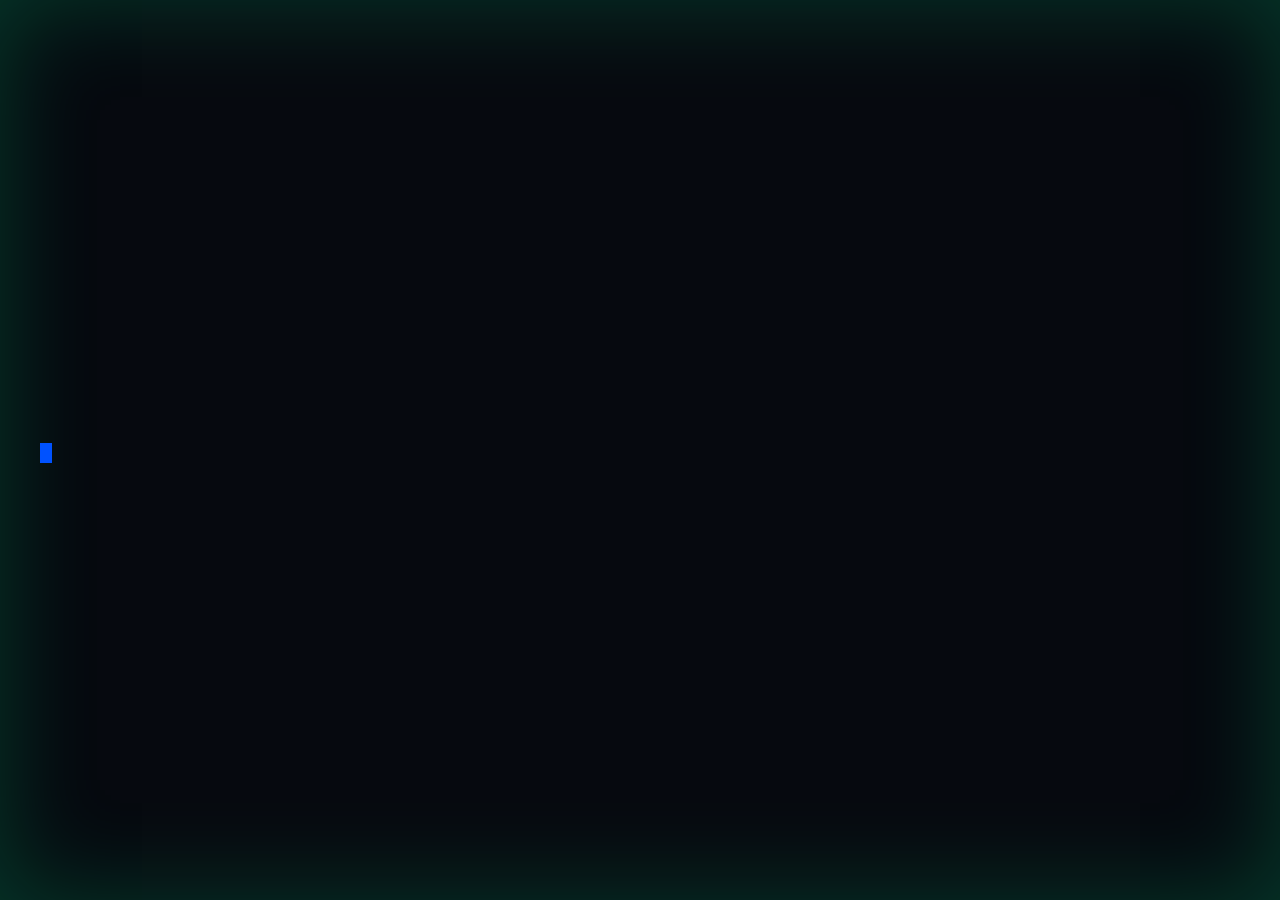
==== commit ffb0cc20: "Add files via upload" ====
--- a/index.html
+++ b/index.html
@@ -5,152 +5,194 @@
     <meta charset="UTF-8">
     <meta name="viewport" content="width=device-width, initial-scale=1.0">
 
-        <title>SVVLK - Traders</title>
-
-    <!-- PWA & Icons -->
-    <link rel="manifest" href="manifest.json">
-    <meta name="theme-color" content="#2c3e50">
-    <link rel="icon" type="image/png" href="icon.png">
+        <title>SVVLK - Traders</title>
+
+    <!-- PWA & Icons -->
+    <link rel="manifest" href="manifest.json">
+    <meta name="theme-color" content="#2c3e50">
+    <link rel="icon" type="image/png" href="icon.png">
     <link rel="apple-touch-icon" href="icon.png">
 
-    <link rel="stylesheet" href="style.css?v=2026.37">
+    <link rel="stylesheet" href="style.css?v=2026.40">
 </head>
 
-<body>
-    
-    <!-- ========================================== -->
-        <!-- PREMIUM LORD GANESHA SPLASH SCREEN -->
-    <!-- ========================================== -->
-    <div id="splash-screen" class="splash-screen-container">
-        
-        <!-- Elegant Frame -->
-        <div style="position: relative; margin-bottom: 30px;">
-            <img src="ganesha.jpg" alt="Lord Ganesha" style="width: 160px; height: 160px; object-fit: cover; border-radius: 4px; border: 1px solid var(--border-soft); box-shadow: var(--shadow-soft); padding: 10px; background: var(--card-bg);">
-        </div>
-
-        <h2 style="color: var(--primary-forest); font-family: var(--font-heading); font-size: 28px; margin-bottom: 10px; font-weight: 600; letter-spacing: 1px;">Om Sri Ganeshaya Namaha</h2>
-        <p style="color: var(--text-muted); font-size: 14px; font-weight: 400; animation: pulse 2.5s infinite; font-family: var(--font-body); text-transform: uppercase; letter-spacing: 2px;">Tap to Enter</p>
-    </div>
-
-    <style>
-        @keyframes pulse {
-            0% { opacity: 0.4; }
-            50% { opacity: 1; }
-            100% { opacity: 0.4; }
-        }
-    </style>
-    
-    <!-- ========================================== -->
-    <!-- LOGIN GATE -->
-    <!-- ========================================== -->
-    <div id="login-gate" style="display: none; min-height: 100vh; width: 100%; flex-direction: column; justify-content: center; align-items: center; background: #0c120f; padding: 20px; box-sizing: border-box; position: relative; overflow: hidden;">
-    <!-- Night Fireflies -->
-    <div class="firefly f1"></div><div class="firefly f2"></div><div class="firefly f3"></div><div class="firefly f4"></div><div class="firefly f5"></div><div class="firefly f6"></div>
-        <div class="auth-content" style="box-shadow: 0 20px 50px rgba(0,0,0,0.8); border: 1px solid rgba(255,255,255,0.15); background: rgba(20, 30, 25, 0.7); backdrop-filter: blur(15px); -webkit-backdrop-filter: blur(15px); width: 100%; max-width: 400px; padding: 40px; border-radius: 20px; text-align: center; position: relative; z-index: 10;">
-              <h2 style="color: #ffffff; margin-bottom: 15px; font-family: var(--font-heading); font-weight: bold; letter-spacing: 1px;">Login to SVVLK</h2>
-              
-              <p style="color: #cccccc; font-size: 14px; margin-bottom: 10px; line-height: 1.4;">
-                  <strong style="color: #ffffff;">Store Address:</strong><br>
-                  SVVLK Traders, Visakhapatnam
-              </p>
-              
-              <a href="https://maps.app.goo.gl/SxXVjT6xXh5q1MPx8?g_st=ac" target="_blank" style="display: inline-flex; align-items: center; justify-content: center; gap: 8px; background: rgba(255,255,255,0.1); color: #ffffff; border: 1px solid rgba(255,255,255,0.2); text-decoration: none; padding: 10px 20px; border-radius: 25px; font-size: 14px; font-weight: 600; margin-bottom: 25px; transition: 0.2s;">
-                  <span style="font-size: 16px;">📍</span> View Store on Google Maps
-              </a>
-              
-              <form id="gate-auth-form">
-                  <input type="email" id="gate-email" placeholder="Email Address" required style="width: 100%; padding: 12px; margin-bottom: 15px; border: 1px solid rgba(255,255,255,0.2); border-radius: 8px; font-size: 16px; background: rgba(0,0,0,0.5); color: #ffffff; box-sizing: border-box; outline: none;">
-                  
-                  <div style="position: relative; width: 100%; margin-bottom: 20px;">
-                      <input type="password" id="gate-password" placeholder="Password" required minlength="6" style="width: 100%; padding: 12px; padding-right: 40px; border: 1px solid rgba(255,255,255,0.2); border-radius: 8px; font-size: 16px; background: rgba(0,0,0,0.5); color: #ffffff; box-sizing: border-box; outline: none;">
-                      <span id="gate-toggle-pwd" style="position: absolute; right: 12px; top: 50%; transform: translateY(-50%); cursor: pointer; color: #cccccc; user-select: none; display: flex; align-items: center; justify-content: center;" title="Show Password"><svg viewBox="0 0 24 24" width="20" height="20" stroke="currentColor" stroke-width="2" fill="none" stroke-linecap="round" stroke-linejoin="round"><path d="M1 12s4-8 11-8 11 8 11 8-4 8-11 8-11-8-11-8z"></path><circle cx="12" cy="12" r="3"></circle></svg></span>
-                  </div>
-                  
-                  <button type="submit" style="width: 100%; padding: 14px; background: #2ecc71; color: #000000; border: none; border-radius: 8px; font-size: 16px; font-weight: bold; cursor: pointer; margin-bottom: 15px; transition: 0.2s;">Enter Store</button>
-              </form>
-              
-              <p style="color: #aaaaaa; font-size: 14px; margin-top: 20px;">Don't have an account? <br><a href="#" id="gate-request-btn" style="color: #2ecc71; font-weight: bold; display: inline-block; margin-top: 5px; text-decoration: none;">Request a Password</a></p>
-              
-              <div id="gate-request-form" style="display: none; margin-top: 20px; border-top: 1px dashed rgba(255,255,255,0.2); padding-top: 20px;">
-                  <p style="color: #cccccc; font-size: 13px; margin-bottom: 15px;">Enter your email and click the button to message the proprietor on WhatsApp for an access password.</p>
-                  <input type="email" id="gate-request-email" placeholder="Your Email ID" style="width: 100%; padding: 10px; margin-bottom: 10px; border: 1px solid rgba(255,255,255,0.2); border-radius: 8px; font-size: 14px; background: rgba(0,0,0,0.5); color: #ffffff; box-sizing: border-box; outline: none;">
-                  <button id="gate-send-request" style="width: 100%; padding: 12px; background: #25D366; color: #ffffff; border: none; border-radius: 8px; font-size: 14px; font-weight: bold; cursor: pointer; display: flex; justify-content: center; align-items: center; gap: 8px;">
-                      WhatsApp Proprietor
-                  </button>
-              </div>
-          </div>
-      </div>
-      <!-- ========================================== -->
-    <!-- STORE CONTENT (HIDDEN BY DEFAULT) -->
-    <!-- ========================================== -->
-    <div id="store-content" style="display: none;">
-
-    <!-- ========================================== -->
-    <!-- HEADER -->
-    <!-- ========================================== -->
-    <header>
-            <div class="logo">
-                <img src="ganesh.jpg" alt="SVVLK Ganesh">
-                <h1>SVVLK Traders</h1>
-            </div>
-            
-            <div style="display: flex; gap: 15px; align-items: center;">
-                <button id="my-profile-btn" style="display: none; background: transparent; border: 1px solid var(--border-soft); color: var(--text-dark); padding: 8px 15px; border-radius: 20px; font-weight: bold; cursor: pointer; transition: 0.3s;">My Profile</button>
-                <div class="cart-icon" id="cart-icon">
-                    🛒 <span id="cart-count">0</span>
-                </div>
-                <button id="login-btn" style="background: transparent; border: 1px solid var(--border-soft); color: var(--text-dark); padding: 8px 15px; border-radius: 20px; font-weight: bold; cursor: pointer; transition: 0.3s; margin-left: 10px;">Logout</button>
-            </div>
-        </header>
-
-        <!-- Scrolling Banner -->
-        <div id="store-banner-container" style="background: #f39c12; color: white; padding: 8px 0; overflow: hidden; white-space: nowrap; display: none; box-shadow: 0 2px 10px rgba(0,0,0,0.1);">
-            <div id="store-banner-text" style="display: inline-block; animation: scrollLeft 15s linear infinite; font-weight: bold; font-size: 15px; letter-spacing: 1px;">
-                Loading announcements...
-            </div>
-    <!-- Trust Banner -->
-    <div style="background: white; padding: 25px 15px; border-bottom: 1px solid var(--border-soft); display: flex; justify-content: center; gap: 30px; flex-wrap: wrap; text-align: center; box-shadow: 0 4px 10px rgba(0,0,0,0.03);">
-        <div style="max-width: 150px;">
-            <div style="font-size: 32px; margin-bottom: 5px;">🌾</div>
-            <div style="font-weight: bold; color: var(--primary-forest); font-size: 14px; margin-bottom: 3px;">100% Pure</div>
-            <div style="font-size: 12px; color: var(--text-muted); line-height: 1.3;">Authentic & unadulterated staples.</div>
-        </div>
-        <div style="max-width: 150px;">
-            <div style="font-size: 32px; margin-bottom: 5px;">🚚</div>
-            <div style="font-weight: bold; color: var(--primary-forest); font-size: 14px; margin-bottom: 3px;">Fast Delivery</div>
-            <div style="font-size: 12px; color: var(--text-muted); line-height: 1.3;">Local delivery within 2 hours.</div>
-        </div>
-        <div style="max-width: 150px;">
-            <div style="font-size: 32px; margin-bottom: 5px;">💰</div>
-            <div style="font-weight: bold; color: var(--primary-forest); font-size: 14px; margin-bottom: 3px;">Wholesale Prices</div>
-            <div style="font-size: 12px; color: var(--text-muted); line-height: 1.3;">Premium quality at retail rates.</div>
-        </div>
-    </div>
-        </div>
+<body>
+    <!-- PARTICLES CONTAINER -->
+    <div id="particle-container"></div>
+    <!-- TERMINAL BOOT SCREEN -->
+    <div id="boot-screen" style="position: fixed; top: 0; left: 0; width: 100vw; height: 100vh; background: #06090F; z-index: 999999; display: flex; flex-direction: column; justify-content: center; align-items: flex-start; padding: 40px; color: var(--accent-gold); font-family: 'Courier New', monospace; transition: opacity 0.5s ease; box-shadow: inset 0 0 100px rgba(0,255,157,0.2);">
+        <div id="boot-text" style="font-size: 18px; line-height: 1.8; text-shadow: 0 0 8px var(--accent-gold);"></div>
+        <div class="cursor-blink" style="width: 12px; height: 20px; background: var(--accent-gold); margin-top: 5px; animation: blink 1s infinite;"></div>
+    </div>
+
+    
+    <!-- ========================================== -->
+        <!-- PREMIUM LORD GANESHA SPLASH SCREEN -->
+    <!-- ========================================== -->
+    <div id="splash-screen" class="splash-screen-container">
+        
+        <!-- Elegant Frame -->
+        <div style="position: relative; margin-bottom: 30px;">
+            <img src="ganesha.jpg" alt="Lord Ganesha" style="width: 160px; height: 160px; object-fit: cover; border-radius: 4px; border: 1px solid var(--border-soft); box-shadow: var(--shadow-soft); padding: 10px; background: var(--card-bg);">
+        </div>
+
+        <h2 style="color: var(--primary-forest); font-family: var(--font-heading); font-size: 28px; margin-bottom: 10px; font-weight: 600; letter-spacing: 1px;">Om Sri Ganeshaya Namaha</h2>
+        <p style="color: var(--text-muted); font-size: 14px; font-weight: 400; animation: pulse 2.5s infinite; font-family: var(--font-body); text-transform: uppercase; letter-spacing: 2px;">Tap to Enter</p>
+    </div>
+
+    <style>
+        @keyframes pulse {
+            0% { opacity: 0.4; }
+            50% { opacity: 1; }
+            100% { opacity: 0.4; }
+        }
+    </style>
+    
+    <!-- ========================================== -->
+    <!-- LOGIN GATE -->
+    <!-- ========================================== -->
+    <div id="login-gate" style="display: none; min-height: 100vh; width: 100%; flex-direction: column; justify-content: center; align-items: center; background: #0c120f; padding: 20px; box-sizing: border-box; position: relative; overflow: hidden;">
+    <!-- Night Fireflies -->
+    <div class="firefly f1"></div><div class="firefly f2"></div><div class="firefly f3"></div><div class="firefly f4"></div><div class="firefly f5"></div><div class="firefly f6"></div>
+        <div class="auth-content" style="box-shadow: 0 20px 50px rgba(0,0,0,0.8); border: 1px solid rgba(255,255,255,0.15); background: rgba(20, 30, 25, 0.7); backdrop-filter: blur(15px); -webkit-backdrop-filter: blur(15px); width: 100%; max-width: 400px; padding: 40px; border-radius: 20px; text-align: center; position: relative; z-index: 10;">
+              <div style="display: flex; justify-content: flex-end; margin-bottom: 15px;">
+                  <button type="button" id="gate-lang-btn" class="lang-toggle-btn" style="background: rgba(255,255,255,0.1); border: 1px solid rgba(255,255,255,0.25); color: #fff; padding: 6px 14px; border-radius: 20px; font-size: 13px; cursor: pointer;">
+                      🌐 <span id="gate-lang-text">తెలుగు</span>
+                  </button>
+              </div>
+              <h2 id="gate-title" style="color: #ffffff; margin-bottom: 15px; font-family: var(--font-heading); font-weight: bold; letter-spacing: 1px;">Login to SVVLK</h2>
+              
+              <p style="color: #cccccc; font-size: 14px; margin-bottom: 10px; line-height: 1.4;">
+                  <strong style="color: #ffffff;">Store Address:</strong><br>
+                  SVVLK Traders, Visakhapatnam
+              </p>
+              
+              <a href="https://maps.app.goo.gl/SxXVjT6xXh5q1MPx8?g_st=ac" target="_blank" style="display: inline-flex; align-items: center; justify-content: center; gap: 8px; background: rgba(255,255,255,0.1); color: #ffffff; border: 1px solid rgba(255,255,255,0.2); text-decoration: none; padding: 10px 20px; border-radius: 25px; font-size: 14px; font-weight: 600; margin-bottom: 25px; transition: 0.2s;">
+                  <span style="font-size: 16px;">📍</span> View Store on Google Maps
+              </a>
+              
+              <form id="gate-auth-form">
+                  <input type="email" id="gate-email" placeholder="Email Address" required style="width: 100%; padding: 12px; margin-bottom: 15px; border: 1px solid rgba(255,255,255,0.2); border-radius: 8px; font-size: 16px; background: rgba(0,0,0,0.5); color: #ffffff; box-sizing: border-box; outline: none;">
+                  
+                  <div style="position: relative; width: 100%; margin-bottom: 20px;">
+                      <input type="password" id="gate-password" placeholder="Password" required minlength="6" style="width: 100%; padding: 12px; padding-right: 40px; border: 1px solid rgba(255,255,255,0.2); border-radius: 8px; font-size: 16px; background: rgba(0,0,0,0.5); color: #ffffff; box-sizing: border-box; outline: none;">
+                      <span id="gate-toggle-pwd" style="position: absolute; right: 12px; top: 50%; transform: translateY(-50%); cursor: pointer; color: #cccccc; user-select: none; display: flex; align-items: center; justify-content: center;" title="Show Password"><svg viewBox="0 0 24 24" width="20" height="20" stroke="currentColor" stroke-width="2" fill="none" stroke-linecap="round" stroke-linejoin="round"><path d="M1 12s4-8 11-8 11 8 11 8-4 8-11 8-11-8-11-8z"></path><circle cx="12" cy="12" r="3"></circle></svg></span>
+                  </div>
+                  
+                  <button type="submit" style="width: 100%; padding: 14px; background: #2ecc71; color: #000000; border: none; border-radius: 8px; font-size: 16px; font-weight: bold; cursor: pointer; margin-bottom: 15px; transition: 0.2s;">Enter Store</button>
+              </form>
+              
+              <p style="color: #aaaaaa; font-size: 14px; margin-top: 20px;">Don't have an account? <br><a href="#" id="gate-request-btn" style="color: #2ecc71; font-weight: bold; display: inline-block; margin-top: 5px; text-decoration: none;">Request a Password</a></p>
+              
+              <div id="gate-request-form" style="display: none; margin-top: 20px; border-top: 1px dashed rgba(255,255,255,0.2); padding-top: 20px;">
+                  <p style="color: #cccccc; font-size: 13px; margin-bottom: 15px;">Enter your email and click the button to message the proprietor on WhatsApp for an access password.</p>
+                  <input type="email" id="gate-request-email" placeholder="Your Email ID" style="width: 100%; padding: 10px; margin-bottom: 10px; border: 1px solid rgba(255,255,255,0.2); border-radius: 8px; font-size: 14px; background: rgba(0,0,0,0.5); color: #ffffff; box-sizing: border-box; outline: none;">
+                  <button id="gate-send-request" style="width: 100%; padding: 12px; background: #25D366; color: #ffffff; border: none; border-radius: 8px; font-size: 14px; font-weight: bold; cursor: pointer; display: flex; justify-content: center; align-items: center; gap: 8px;">
+                      WhatsApp Proprietor
+                  </button>
+              </div>
+          </div>
+      </div>
+      <!-- ========================================== -->
+    <!-- STORE CONTENT (HIDDEN BY DEFAULT) -->
+    <!-- ========================================== -->
+    <div id="store-content" style="display: none;">
+
+    <!-- ========================================== -->
+    <!-- HEADER -->
+    <!-- ========================================== -->
+    <header>
+            <div class="logo">
+                <h1>SVVLK Traders</h1>
+            </div>
+            
+            <div style="display: flex; gap: 15px; align-items: center; flex-wrap: wrap; justify-content: flex-end;">
+                <button type="button" id="lang-toggle-btn" class="lang-toggle-btn" title="Switch Language / భాష మార్చండి">
+                    <span style="font-size: 15px;">🌐</span> <span id="current-lang-text">తెలుగు</span>
+                </button>
+                <a href="#" id="dark-mode-toggle" style="font-size: 20px; text-decoration: none;" title="Toggle Dark Mode">🌙</a>
+                <a href="admin.html" id="admin-link" style="color: var(--text-dark); text-decoration: none; font-weight: bold; padding: 8px 15px; border-radius: 20px; border: 1px solid var(--border-soft); transition: 0.3s;">Admin</a>
+                <button id="my-profile-btn" style="display: none; background: transparent; border: 1px solid var(--border-soft); color: var(--text-dark); padding: 8px 15px; border-radius: 20px; font-weight: bold; cursor: pointer; transition: 0.3s;">My Profile</button>
+                <div class="fav-icon" id="fav-icon" style="cursor: pointer; position: relative; font-size: 22px; margin-right: 5px;" title="My Favorites">
+                    â¤ï¸ <span id="fav-count" style="position: absolute; top: -6px; right: -8px; background: #e74c3c; color: white; border-radius: 50%; padding: 2px 6px; font-size: 10px; font-weight: bold;">0</span>
+                </div>
+                <div class="cart-icon" id="cart-icon">
+                    🛒 <span id="cart-count">0</span>
+                </div>
+                <button id="login-btn" style="background: transparent; border: 1px solid var(--border-soft); color: var(--text-dark); padding: 8px 15px; border-radius: 20px; font-weight: bold; cursor: pointer; transition: 0.3s;">Logout</button>
+            </div>
+        </header>
+
+    <!-- Hero Section -->
+    <section class="hero-section" style="background: linear-gradient(rgba(6, 9, 15, 0.85), rgba(6, 9, 15, 0.85)), url('https://images.unsplash.com/photo-1618005182384-a83a8bd57fbe?auto=format&fit=crop&w=1200&q=80') center/cover; padding: 60px 20px; text-align: center; color: white; border-radius: 0 0 30px 30px; margin-bottom: 20px; position: relative; overflow: hidden;">
+        <h2 id="hero-heading" class="glitch-text" data-text="WELCOME TO" style="font-family: var(--font-heading); font-size: 48px; margin: 0 0 15px 0; font-weight: 700; letter-spacing: 3px; text-transform: uppercase;">WELCOME TO<br><span style="color: var(--accent-gold); display: inline-block; animation: pulse 2s infinite;">SVVLK TRADERS</span></h2>
+        <p style="font-size: 18px; margin: 0 0 25px 0; max-width: 600px; margin-inline: auto; opacity: 0.9;"><span id="hero-subtitle">Premium staples and organic pulses straight to your kitchen in Visakhapatnam.</span></p>
+        <div style="display: flex; gap: 15px; justify-content: center; flex-wrap: wrap;">
+            <a href="#products-list" style="background: var(--accent-gold); color: var(--text-dark); padding: 12px 30px; border-radius: 30px; font-weight: bold; text-decoration: none; font-size: 16px; box-shadow: 0 4px 15px rgba(212,175,55,0.4); transition: transform 0.3s;" id="hero-shop-btn">Shop Now</a>
+            <a href="#" onclick="document.getElementById('profile-modal').style.display='flex';" style="background: rgba(255,255,255,0.1); color: white; border: 1px solid rgba(255,255,255,0.3); padding: 12px 30px; border-radius: 30px; font-weight: bold; text-decoration: none; font-size: 16px; backdrop-filter: blur(5px); transition: background 0.3s;" id="hero-b2b-btn">B2B Wholesale</a>
+        </div>
+    </section>
+
+        <!-- Scrolling Banner -->
+        <div id="store-banner-container" style="background: #000; color: var(--accent-gold); padding: 10px 0; overflow: hidden; white-space: nowrap; display: none; box-shadow: 0 0 15px var(--accent-gold) inset; border-bottom: 2px solid var(--accent-gold); border-top: 2px solid var(--accent-gold); font-family: 'Courier New', Courier, monospace;">
+            <div id="store-banner-text" style="display: inline-block; animation: scrollLeft 15s linear infinite; font-weight: bold; font-size: 16px; letter-spacing: 3px; text-shadow: 0 0 8px var(--accent-gold); text-transform: uppercase;">
+                Loading announcements...
+            </div>
+        </div>
+        
+    <!-- Trust Banner -->
+    <div style="background: white; padding: 25px 15px; border-bottom: 1px solid var(--border-soft); display: flex; justify-content: center; gap: 30px; flex-wrap: wrap; text-align: center; box-shadow: 0 4px 10px rgba(0,0,0,0.03);">
+        <div style="max-width: 150px;">
+            <svg width="32" height="32" viewBox="0 0 24 24" fill="none" stroke="currentColor" stroke-width="2" stroke-linecap="round" stroke-linejoin="round" style="color: var(--accent-gold); margin-bottom: 5px;"><path d="M11 20A7 7 0 0 1 9.8 6.1C15.5 5 17 4.48 19 2c1 2 2 4.18 2 8 0 5.5-4.78 10-10 10Z"/><path d="M2 21c0-3 1.85-5.36 5.08-6C9.5 14.52 12 13 13 12"/></svg>
+            <div style="font-weight: bold; color: var(--primary-forest); font-size: 14px; margin-bottom: 3px;"><span id="trust-pure-title">100% Pure</span></div>
+            <div style="font-size: 12px; color: var(--text-muted); line-height: 1.3;"><span id="trust-pure-desc">Authentic & unadulterated staples.</span></div>
+        </div>
+        <div style="max-width: 150px;">
+            <svg width="32" height="32" viewBox="0 0 24 24" fill="none" stroke="currentColor" stroke-width="2" stroke-linecap="round" stroke-linejoin="round" style="color: var(--accent-gold); margin-bottom: 5px;"><rect x="1" y="3" width="15" height="13"></rect><polygon points="16 8 20 8 23 11 23 16 16 16 16 8"></polygon><circle cx="5.5" cy="18.5" r="2.5"></circle><circle cx="18.5" cy="18.5" r="2.5"></circle></svg>
+            <div style="font-weight: bold; color: var(--primary-forest); font-size: 14px; margin-bottom: 3px;"><span id="trust-fast-title">Fast Delivery</span></div>
+            <div style="font-size: 12px; color: var(--text-muted); line-height: 1.3;"><span id="trust-fast-desc">Local delivery within 2 hours.</span></div>
+        </div>
+        <div style="max-width: 150px;">
+            <svg width="32" height="32" viewBox="0 0 24 24" fill="none" stroke="currentColor" stroke-width="2" stroke-linecap="round" stroke-linejoin="round" style="color: var(--accent-gold); margin-bottom: 5px;"><path d="M20.59 13.41l-7.17 7.17a2 2 0 0 1-2.83 0L2 12V2h10l8.59 8.59a2 2 0 0 1 0 2.82z"></path><line x1="7" y1="7" x2="7.01" y2="7"></line></svg>
+            <div style="font-weight: bold; color: var(--primary-forest); font-size: 14px; margin-bottom: 3px;"><span id="trust-wholesale-title">Wholesale Prices</span></div>
+            <div style="font-size: 12px; color: var(--text-muted); line-height: 1.3;"><span id="trust-wholesale-desc">Premium quality at retail rates.</span></div>
+        </div>
+    </div>
 
 
     <!-- HERO -->
-        <!-- GLOSSY HERO SECTION -->
-    <section class="hero">
-        <div class="hero-content">
-            <h2>Fresh Groceries, <br>Delivered Fast</h2>
-            <p>Your local store, now online. Shop the best quality products from the comfort of your home.</p>
-            <button onclick="document.getElementById('products').scrollIntoView({behavior: 'smooth'})">Shop Now</button>
-        </div>
-        <div class="hero-visual">
-            <div class="glass-card main-card">
-                <img src="ganesha.jpg" alt="Premium Groceries">
-            </div>
-            <div class="glass-card float-card">
-                <span>✨ 100% Organic</span>
-            </div>
-        </div>
-        <!-- Custom SVG Wave Divider -->
-        <div class="hero-wave">
-            <svg viewBox="0 0 1440 320" preserveAspectRatio="none"><path fill="var(--bg-cream)" fill-opacity="1" d="M0,224L60,213.3C120,203,240,181,360,186.7C480,192,600,224,720,218.7C840,213,960,171,1080,149.3C1200,128,1320,128,1380,128L1440,128L1440,320L1380,320C1320,320,1200,320,1080,320C960,320,840,320,720,320C600,320,480,320,360,320C240,320,120,320,60,320L0,320Z"></path></svg>
-        </div>
+        <!-- GLOSSY HERO SECTION -->
+    <section class="hero">
+        <div class="hero-content">
+            <h2>Fresh Groceries, <br>Delivered Fast</h2>
+            <p>Your local store, now online. Shop the best quality products from the comfort of your home.</p>
+            <button onclick="document.getElementById('products').scrollIntoView({behavior: 'smooth'})">Shop Now</button>
+        </div>
+        <div class="hero-visual">
+            <div class="glass-card main-card">
+                <img src="ganesha.jpg" alt="Premium Groceries">
+            </div>
+            <div class="glass-card float-card">
+                <span>✨ 100% Organic</span>
+            </div>
+        </div>
+        <!-- Custom SVG Wave Divider -->
+        <div class="hero-wave">
+            <svg viewBox="0 0 1440 320" preserveAspectRatio="none"><path fill="var(--bg-cream)" fill-opacity="1" d="M0,224L60,213.3C120,203,240,181,360,186.7C480,192,600,224,720,218.7C840,213,960,171,1080,149.3C1200,128,1320,128,1380,128L1440,128L1440,320L1380,320C1320,320,1200,320,1080,320C960,320,840,320,720,320C600,320,480,320,360,320C240,320,120,320,60,320L0,320Z"></path></svg>
+        </div>
     </section>
 
+
+    <!-- PINCODE / DELIVERY CHECKER -->
+    <section class="pincode-checker" style="text-align: center; padding: 30px 20px; background: white; margin: -20px auto 40px auto; max-width: 600px; border-radius: 12px; box-shadow: 0 10px 30px rgba(0,0,0,0.08); position: relative; z-index: 10;">
+        <h3 style="margin-bottom: 10px; color: var(--primary-forest); font-size: 22px;"><span id="pincode-heading">Check Delivery Availability</span> 🚚</h3>
+        <p style="color: var(--text-muted); font-size: 14px; margin-bottom: 20px;"><span id="pincode-desc">Enter your 6-digit Pincode to see if we deliver to your area.</span></p>
+        <div style="display: flex; gap: 10px; justify-content: center; align-items: center; max-width: 400px; margin: 0 auto;">
+            <input type="text" id="pincode-input" placeholder="e.g. 530018" maxlength="6" pattern="\d{6}" style="flex: 1; padding: 12px 15px; border: 2px solid var(--border-soft); border-radius: 8px; font-size: 16px; outline: none; transition: 0.3s;" onfocus="this.style.borderColor='var(--primary-forest)'" onblur="this.style.borderColor='var(--border-soft)'">
+            <button id="pincode-check-btn" style="background: var(--accent-gold); color: white; border: none; padding: 12px 25px; border-radius: 8px; font-weight: bold; font-size: 16px; cursor: pointer; transition: 0.3s; box-shadow: 0 4px 10px rgba(243, 156, 18, 0.3);">Check</button>
+        </div>
+        <div id="pincode-result" style="margin-top: 15px; font-weight: bold; font-size: 15px; min-height: 20px; display: none; padding: 10px; border-radius: 6px;"></div>
+    </section>
 
     <!-- PRODUCTS -->
     <section class="products" id="products">
@@ -165,55 +207,55 @@
             >
 
             <button id="search-button">
-                Search <svg class='icon' viewBox='0 0 24 24' fill='none' stroke='currentColor' stroke-width='2'><circle cx='11' cy='11' r='8'></circle><line x1='21' y1='21' x2='16.65' y2='16.65'></line></svg>
+                <span id="search-btn-text">Search</span> <svg class='icon' viewBox='0 0 24 24' fill='none' stroke='currentColor' stroke-width='2'><circle cx='11' cy='11' r='8'></circle><line x1='21' y1='21' x2='16.65' y2='16.65'></line></svg>
             </button>
 
         </div>
 
 
-        <h2>Our Groceries</h2>
+        <h2 id="groceries-heading">Our Groceries</h2>
         <div class="category-buttons">
 
-    <button class="category-filter" data-category="all">
-        All
+    <button class="category-filter" data-category="all" id="cat-all">
+        <span class="cat-label">All</span>
     </button>
 
     <button class="category-filter" data-category="flours">
-        <svg class='icon' viewBox='0 0 24 24' fill='none' stroke='currentColor' stroke-width='2'><path d='M2 22l10-10'></path><path d='M3.4 11.6c.4-.4 1.4-1.2 2.6-1.6'></path><path d='M7 6c-.4 1.2-1.2 2.2-1.6 2.6'></path><path d='M7 16c.4-.4 1.4-1.2 2.6-1.6'></path><path d='M11 11c-.4 1.2-1.2 2.2-1.6 2.6'></path><path d='M10.4 20.6c.4-.4 1.4-1.2 2.6-1.6'></path><path d='M15 15c-.4 1.2-1.2 2.2-1.6 2.6'></path><path d='M16 6l5-5c-2 0-4 1-5 2-1 1-2 3-2 5l2-2'></path></svg> Flours
+        <svg class='icon' viewBox='0 0 24 24' fill='none' stroke='currentColor' stroke-width='2'><path d='M2 22l10-10'></path><path d='M3.4 11.6c.4-.4 1.4-1.2 2.6-1.6'></path><path d='M7 6c-.4 1.2-1.2 2.2-1.6 2.6'></path><path d='M7 16c.4-.4 1.4-1.2 2.6-1.6'></path><path d='M11 11c-.4 1.2-1.2 2.2-1.6 2.6'></path><path d='M10.4 20.6c.4-.4 1.4-1.2 2.6-1.6'></path><path d='M15 15c-.4 1.2-1.2 2.2-1.6 2.6'></path><path d='M16 6l5-5c-2 0-4 1-5 2-1 1-2 3-2 5l2-2'></path></svg> <span class="cat-label">Flours</span>
     </button>
 
     <button class="category-filter" data-category="retail">
-        <svg class='icon' viewBox='0 0 24 24' fill='none' stroke='currentColor' stroke-width='2'><path d='M21 16V8a2 2 0 0 0-1-1.73l-7-4a2 2 0 0 0-2 0l-7 4A2 2 0 0 0 3 8v8a2 2 0 0 0 1 1.73l7 4a2 2 0 0 0 2 0l7-4A2 2 0 0 0 21 16z'></path><polyline points='3.27 6.96 12 12.01 20.73 6.96'></polyline><line x1='12' y1='22.08' x2='12' y2='12'></line></svg> Retail
+        <svg class='icon' viewBox='0 0 24 24' fill='none' stroke='currentColor' stroke-width='2'><path d='M21 16V8a2 2 0 0 0-1-1.73l-7-4a2 2 0 0 0-2 0l-7 4A2 2 0 0 0 3 8v8a2 2 0 0 0 1 1.73l7 4a2 2 0 0 0 2 0l7-4A2 2 0 0 0 21 16z'></path><polyline points='3.27 6.96 12 12.01 20.73 6.96'></polyline><line x1='12' y1='22.08' x2='12' y2='12'></line></svg> <span class="cat-label">Retail</span>
     </button>
 
     <button class="category-filter" data-category="rice">
-        <svg class='icon' viewBox='0 0 24 24' fill='none' stroke='currentColor' stroke-width='2'><path d='M12 2v10'></path><path d='M8 4v8'></path><path d='M16 4v8'></path><path d='M3 12h18'></path><path d='M4 12c0 4.418 3.582 8 8 8s8-3.582 8-8'></path></svg> Rice
+        <svg class='icon' viewBox='0 0 24 24' fill='none' stroke='currentColor' stroke-width='2'><path d='M12 2v10'></path><path d='M8 4v8'></path><path d='M16 4v8'></path><path d='M3 12h18'></path><path d='M4 12c0 4.418 3.582 8 8 8s8-3.582 8-8'></path></svg> <span class="cat-label">Rice</span>
     </button>
 
     <button class="category-filter" data-category="oils">
-        <svg class='icon' viewBox='0 0 24 24' fill='none' stroke='currentColor' stroke-width='2'><path d='M8 2v12c0 2.2 1.8 4 4 4s4-1.8 4-4V2'></path><path d='M4 2h16'></path><path d='M12 18v4'></path><path d='M8 22h8'></path></svg> Oils
+        <svg class='icon' viewBox='0 0 24 24' fill='none' stroke='currentColor' stroke-width='2'><path d='M8 2v12c0 2.2 1.8 4 4 4s4-1.8 4-4V2'></path><path d='M4 2h16'></path><path d='M12 18v4'></path><path d='M8 22h8'></path></svg> <span class="cat-label">Oils</span>
     </button>
 
     <button class="category-filter" data-category="dals">
-        <svg class='icon' viewBox='0 0 24 24' fill='none' stroke='currentColor' stroke-width='2'><path d='M12 2C6.48 2 2 6.48 2 12s4.48 10 10 10 10-4.48 10-10S17.52 2 12 2z'></path><path d='M8 12c0 2.2 1.8 4 4 4'></path></svg> Dals
+        <svg class='icon' viewBox='0 0 24 24' fill='none' stroke='currentColor' stroke-width='2'><path d='M12 2C6.48 2 2 6.48 2 12s4.48 10 10 10 10-4.48 10-10S17.52 2 12 2z'></path><path d='M8 12c0 2.2 1.8 4 4 4'></path></svg> <span class="cat-label">Dals</span>
     </button>
 
     <button class="category-filter" data-category="salt">
-        <svg class='icon' viewBox='0 0 24 24' fill='none' stroke='currentColor' stroke-width='2'><path d='M8 2h8v4H8z'></path><path d='M6 6h12v12a4 4 0 0 1-4 4H10a4 4 0 0 1-4-4z'></path><path d='M10 12h.01'></path><path d='M14 12h.01'></path><path d='M12 16h.01'></path></svg> Salt
+        <svg class='icon' viewBox='0 0 24 24' fill='none' stroke='currentColor' stroke-width='2'><path d='M8 2h8v4H8z'></path><path d='M6 6h12v12a4 4 0 0 1-4 4H10a4 4 0 0 1-4-4z'></path><path d='M10 12h.01'></path><path d='M14 12h.01'></path><path d='M12 16h.01'></path></svg> <span class="cat-label">Salt</span>
     </button>
 
     <button class="category-filter" data-category="tamarind">
-        <svg class='icon' viewBox='0 0 24 24' fill='none' stroke='currentColor' stroke-width='2'><path d='M11 20A7 7 0 0 1 9.8 6.1C15.5 5 17 4.48 19 2c1.5 2 2 4.18 1 7.48Z'></path><path d='M12 20a7 7 0 0 0 4.2-13.9C10.5 5 9 4.48 7 2c-1.5 2-2 4.18-1 7.48Z'></path></svg> Tamarind
+        <svg class='icon' viewBox='0 0 24 24' fill='none' stroke='currentColor' stroke-width='2'><path d='M11 20A7 7 0 0 1 9.8 6.1C15.5 5 17 4.48 19 2c1.5 2 2 4.18 1 7.48Z'></path><path d='M12 20a7 7 0 0 0 4.2-13.9C10.5 5 9 4.48 7 2c-1.5 2-2 4.18-1 7.48Z'></path></svg> <span class="cat-label">Tamarind</span>
     </button>
 
 </div>
 
 
-        
-
-        <div class="product-container" id="products-list" style="margin-top: 40px;">
-            <p id="loading-products">Loading amazing groceries...</p>
-        </div>
+        
+
+        <div class="product-container" id="products-list" style="margin-top: 40px;">
+            <p id="loading-products">Loading amazing groceries...</p>
+        </div>
 
 
     </section>
@@ -223,7 +265,7 @@
 
     <section class="cart" id="cart">
 
-        <h2>Your Cart <svg class='icon' viewBox='0 0 24 24' fill='none' stroke='currentColor' stroke-width='2'><circle cx='9' cy='21' r='1'></circle><circle cx='20' cy='21' r='1'></circle><path d='M1 1h4l2.68 13.39a2 2 0 0 0 2 1.61h9.72a2 2 0 0 0 2-1.61L23 6H6'></path></svg></h2>
+        <h2 id="cart-heading"><span id="cart-heading-text">Your Cart</span> <svg class='icon' viewBox='0 0 24 24' fill='none' stroke='currentColor' stroke-width='2'><circle cx='9' cy='21' r='1'></circle><circle cx='20' cy='21' r='1'></circle><path d='M1 1h4l2.68 13.39a2 2 0 0 0 2 1.61h9.72a2 2 0 0 0 2-1.61L23 6H6'></path></svg></h2>
 
         <div id="cart-items">
 
@@ -248,7 +290,7 @@
 
 <section class="checkout" id="checkout">
 
-    <h2>Checkout <svg class='icon' viewBox='0 0 24 24' fill='none' stroke='currentColor' stroke-width='2'><path d='M21 16V8a2 2 0 0 0-1-1.73l-7-4a2 2 0 0 0-2 0l-7 4A2 2 0 0 0 3 8v8a2 2 0 0 0 1 1.73l7 4a2 2 0 0 0 2 0l7-4A2 2 0 0 0 21 16z'></path><polyline points='3.27 6.96 12 12.01 20.73 6.96'></polyline><line x1='12' y1='22.08' x2='12' y2='12'></line></svg></h2>
+    <h2 id="checkout-heading"><span id="checkout-heading-text">Checkout</span> <svg class='icon' viewBox='0 0 24 24' fill='none' stroke='currentColor' stroke-width='2'><path d='M21 16V8a2 2 0 0 0-1-1.73l-7-4a2 2 0 0 0-2 0l-7 4A2 2 0 0 0 3 8v8a2 2 0 0 0 1 1.73l7 4a2 2 0 0 0 2 0l7-4A2 2 0 0 0 21 16z'></path><polyline points='3.27 6.96 12 12.01 20.73 6.96'></polyline><line x1='12' y1='22.08' x2='12' y2='12'></line></svg></h2>
 
     <form id="checkout-form">
 
@@ -259,14 +301,14 @@
             required
         >
 
-        <input
-            type="tel"
-            id="customer-phone"
-            placeholder="Enter 10-digit mobile number"
-            pattern="[6-9][0-9]{9}"
-            title="Please enter a valid 10-digit mobile number"
-            maxlength="10"
-            required
+        <input
+            type="tel"
+            id="customer-phone"
+            placeholder="Enter 10-digit mobile number"
+            pattern="[6-9][0-9]{9}"
+            title="Please enter a valid 10-digit mobile number"
+            maxlength="10"
+            required
         >
 
         <textarea
@@ -275,43 +317,57 @@
             required
         ></textarea>
 
-                    <input
-                type="text"
-                id="customer-city"
-                placeholder="Enter city"
-                required
-            >
-            <select id="delivery-time" required style="margin-bottom: 15px; padding: 12px; border: 1px solid #ccc; border-radius: 8px; width: 100%; font-size: 16px;">
-                <option value="" disabled selected>Select Delivery Time</option>
-                <option value="Today (Within 2 Hours)">Fast Delivery (Within 2 Hours)</option>
-                <option value="Today (Evening)">Today (Evening)</option>
-                <option value="Tomorrow (Morning)">Tomorrow (Morning)</option>
-            </select>
-            <select id="payment-method" required>
-                <option value="" disabled selected>Select Payment Method</option>
-                <option value="UPI">UPI (Google Pay, PhonePe, Paytm)</option>
-                <option value="COD">Cash on Delivery (COD)</option>
-            </select>
-
-            <!-- UPI Payment Section (Hidden by default) -->
-            <div id="upi-section" style="display: none; background: #f8f9fa; padding: 20px; border-radius: 12px; text-align: center; margin-bottom: 15px; border: 1px dashed #ccc;">
-                <h4 style="margin-bottom: 10px; color: #2c3e50;">Scan to Pay</h4>
-                <img src="qr.jpg" alt="UPI QR Code" style="width: 150px; height: 150px; margin-bottom: 10px; border-radius: 8px;">
-                <p style="font-size: 16px; font-weight: bold; color: #2ecc71; margin-bottom: 10px;">UPI ID: 7569898179@ybl</p>
-                <a id="upi-pay-btn" href="upi://pay?pa=7569898179@ybl&pn=SVVLK%20Traders&cu=INR" style="display: inline-block; background: #8e44ad; color: white; text-decoration: none; padding: 10px 20px; border-radius: 8px; font-weight: bold; margin-bottom: 15px;">Pay Instantly with PhonePe / GPay</a>
-                <input 
-                    type="text" 
-                    id="utr-number" 
-                    placeholder="Enter 12-digit UTR Transaction ID" 
-                    pattern="\d{12}" 
-                    title="Please enter exactly 12 digits from your payment receipt"
-                    maxlength="12"
-                    style="width: 100%;"
-                >
+            <select id="customer-city" required style="margin-bottom: 15px; padding: 12px; border: 1px solid #ccc; border-radius: 8px; width: 100%; font-size: 16px; background: white;">
+                <option value="" disabled selected>Select Delivery Area...</option>
+                <option value="Marripalem">Marripalem (Delivery: ₹20)</option>
+                <option value="Urvasi">Urvasi (Delivery: ₹30)</option>
+                <option value="ITI Junction">ITI Junction (Delivery: ₹30)</option>
+                <option value="Kancharapalem">Kancharapalem (Delivery: ₹40)</option>
+                <option value="Kapparada">Kapparada (Delivery: ₹35)</option>
+                <option value="Thatichetlapalem">Thatichetlapalem (Delivery: ₹40)</option>
+                <option value="NAD">NAD (Bulk 5+ items) (Delivery: ₹50)</option>
+                <option value="Gopalapatnam">Gopalapatnam (Bulk 5+ items) (Delivery: ₹60)</option>
+            </select>
+            <div id="delivery-fee-display" style="display: none; justify-content: space-between; margin-bottom: 15px; padding: 10px; background: #eafaf1; border-radius: 8px; font-weight: bold; color: #27ae60;">
+                <span>Delivery Fee:</span>
+                <span id="delivery-fee-amount">₹0</span>
+            </div>
+            
+            <div id="checkout-final-total-display" style="display: none; justify-content: space-between; margin-bottom: 15px; padding: 12px; background: var(--primary-forest); color: white; border-radius: 8px; font-weight: bold; font-size: 18px;">
+                <span>Total to Pay:</span>
+                <span id="checkout-final-amount">₹0</span>
+            </div>
+            <select id="delivery-time" required style="margin-bottom: 15px; padding: 12px; border: 1px solid #ccc; border-radius: 8px; width: 100%; font-size: 16px;">
+                <option value="" disabled selected>Select Delivery Time</option>
+                <option value="Today (Within 2 Hours)">Fast Delivery (Within 2 Hours)</option>
+                <option value="Today (Evening)">Today (Evening)</option>
+                <option value="Tomorrow (Morning)">Tomorrow (Morning)</option>
+            </select>
+            <select id="payment-method" required>
+                <option value="" disabled selected>Select Payment Method</option>
+                <option value="UPI">UPI (Google Pay, PhonePe, Paytm)</option>
+                <option value="COD">Cash on Delivery (COD)</option>
+            </select>
+
+            <!-- UPI Payment Section (Hidden by default) -->
+            <div id="upi-section" style="display: none; background: #f8f9fa; padding: 20px; border-radius: 12px; text-align: center; margin-bottom: 15px; border: 1px dashed #ccc;">
+                <h4 style="margin-bottom: 10px; color: #2c3e50;">Scan to Pay</h4>
+                <img src="qr.jpg" alt="UPI QR Code" style="width: 150px; height: 150px; margin-bottom: 10px; border-radius: 8px;">
+                <p style="font-size: 16px; font-weight: bold; color: #2ecc71; margin-bottom: 10px;">UPI ID: 7569898179@ybl</p>
+                <a id="upi-pay-btn" href="upi://pay?pa=7569898179@ybl&pn=SVVLK%20Traders&cu=INR" style="display: inline-block; background: #8e44ad; color: white; text-decoration: none; padding: 10px 20px; border-radius: 8px; font-weight: bold; margin-bottom: 15px;">Pay Instantly with PhonePe / GPay</a>
+                <input 
+                    type="text" 
+                    id="utr-number" 
+                    placeholder="Enter 12-digit UTR Transaction ID" 
+                    pattern="\d{12}" 
+                    title="Please enter exactly 12 digits from your payment receipt"
+                    maxlength="12"
+                    style="width: 100%;"
+                >
             </div>
 
         <button type="submit">
-            Place Order <svg class='icon' viewBox='0 0 24 24' fill='none' stroke='currentColor' stroke-width='2'><circle cx='9' cy='21' r='1'></circle><circle cx='20' cy='21' r='1'></circle><path d='M1 1h4l2.68 13.39a2 2 0 0 0 2 1.61h9.72a2 2 0 0 0 2-1.61L23 6H6'></path></svg>
+            <span id="place-order-text">Place Order</span> <svg class='icon' viewBox='0 0 24 24' fill='none' stroke='currentColor' stroke-width='2'><circle cx='9' cy='21' r='1'></circle><circle cx='20' cy='21' r='1'></circle><path d='M1 1h4l2.68 13.39a2 2 0 0 0 2 1.61h9.72a2 2 0 0 0 2-1.61L23 6H6'></path></svg>
         </button>
 
     </form>
@@ -324,180 +380,206 @@
     
 
 
-    
     
-
-        <!-- ================= FOOTER ================= -->
-    <footer>
-        <div style="max-width: 1200px; margin: 0 auto; display: grid; grid-template-columns: repeat(auto-fit, minmax(250px, 1fr)); gap: 40px; text-align: left; padding-bottom: 40px;">
-            <div>
-                <h3 style="font-size: 28px; margin-bottom: 20px; color: var(--primary-forest);">SVVLK</h3>
-                <p style="color: var(--text-muted); line-height: 1.8;">Delivering the freshest, highest-quality groceries directly to your doorstep. Quality you can trust.</p>
-            </div>
-            <div>
-                <h3 style="font-size: 20px; margin-bottom: 20px;">Quick Links</h3>
-                <a href="#products" style="display: block; color: var(--text-muted); text-decoration: none; margin-bottom: 10px;">Shop Groceries</a>
-                <a href="about.html" style="display: block; color: var(--text-muted); text-decoration: none; margin-bottom: 10px;">About Us</a>
-                <a href="faq.html" style="display: block; color: var(--text-muted); text-decoration: none; margin-bottom: 10px;">FAQ</a>
-                <a href="contact.html" style="display: block; color: var(--text-muted); text-decoration: none; margin-bottom: 10px;">Contact Us</a>
-            </div>
-            <div>
-                <h3 style="font-size: 20px; margin-bottom: 20px;">Contact Proprietor</h3>
-                <p style="color: var(--text-muted); margin-bottom: 10px;"><strong>VELAGA VENKATA RAMU</strong></p>
-                <p style="color: var(--text-muted); margin-bottom: 10px;">+91 9441825349</p>
-                <p style="color: var(--text-muted); margin-bottom: 10px;">vvramu9441@gmail.com</p>
-                <p style="margin-top: 15px; color: var(--accent-gold); font-weight: 500; font-size: 14px;">🤝 For any bargaining, please contact the proprietor.</p>
-            </div>
-        </div>
-        <div style="border-top: 1px solid var(--border-soft); padding-top: 20px; display: flex; justify-content: space-between; flex-wrap: wrap; align-items: center;">
-            <p style="color: var(--text-muted); font-size: 14px;">&copy; 2026 SVVLK Traders. All rights reserved.</p>
-            <p style="color: var(--text-muted); font-size: 12px;">Developed by Meghan | Developer Contact: +91 7569898179 | vvramu9441@gmail.com</p>
-        </div>
-        </footer>
-    </div> <!-- END STORE CONTENT -->
-
-    <!-- ================= AUTH MODAL ================= -->
-    <div id="auth-modal" style="display: none;">
-        <div class="auth-content">
-            <span id="close-auth">✖</span>
-            <h2 id="auth-title">Login to SVVLK</h2>
-                        
-            
-            <form id="auth-form">
-                <input type="email" id="auth-email" placeholder="Email Address" required>
-                <input type="password" id="auth-password" placeholder="Password" required minlength="6">
-                <button type="submit" id="auth-submit">Login</button>
-            </form>
-                        <p id="auth-toggle-text" style="color: var(--text-muted); font-size: 14px; margin-top: 15px;">Don't have an account? <a href="#" id="show-request-form" style="color: var(--primary-forest); font-weight: bold;">Request a Password</a></p>
-            
-            <div id="request-access-form" style="display: none; margin-top: 15px; border-top: 1px dashed #ccc; padding-top: 15px;">
-                <p style="font-size: 13px; color: #666; margin-bottom: 10px; line-height: 1.4;">Enter your Email below. This will send a WhatsApp message to the proprietor, who will create your account and reply with your secure password.</p>
-                <input type="email" id="request-email" placeholder="Your Email Address" style="width: 100%; padding: 12px; margin-bottom: 10px; border-radius: 6px; border: 1px solid #ccc; font-size: 15px; box-sizing: border-box;">
-                <button type="button" id="send-request-btn" style="width: 100%; padding: 12px; background: #25D366; color: white; border: none; border-radius: 6px; font-weight: bold; cursor: pointer; display: flex; justify-content: center; align-items: center; gap: 8px; font-size: 15px;">
-                    <svg viewBox="0 0 24 24" width="18" height="18" stroke="currentColor" stroke-width="2" fill="none" stroke-linecap="round" stroke-linejoin="round"><path d="M21 11.5a8.38 8.38 0 0 1-.9 3.8 8.5 8.5 0 0 1-7.6 4.7 8.38 8.38 0 0 1-3.8-.9L3 21l1.9-5.7a8.38 8.38 0 0 1-.9-3.8 8.5 8.5 0 0 1 4.7-7.6 8.38 8.38 0 0 1 3.8-.9h.5a8.48 8.48 0 0 1 8 8v.5z"></path></svg>
-                    WhatsApp Proprietor
-                </button>
-            </div>
-        </div>
-    </div>
-
-
-
-    <!-- ================= MY ORDERS MODAL ================= -->
-    <div id="orders-modal" style="display: none;">
-        <div class="orders-content">
-            <span id="close-orders">&times;</span>
-            <h2>My Purchase History</h2>
-            <div id="orders-list">
-                <p>Loading your orders...</p>
-            </div>
-        </div>
-    </div>
-
-
-    <!-- Floating Mobile Cart -->
-    <a href="#cart" id="floating-cart">
-        <svg class="icon" viewBox="0 0 24 24" fill="none" stroke="currentColor" stroke-width="2">
-            <circle cx="9" cy="21" r="1"></circle>
-            <circle cx="20" cy="21" r="1"></circle>
-            <path d="M1 1h4l2.68 13.39a2 2 0 0 0 2 1.61h9.72a2 2 0 0 0 2-1.61L23 6H6"></path>
-        </svg>
-        <span id="floating-cart-count">0</span>
-    </a>
-    <!-- ================= PAYMENT OVERLAY ================= -->
-    <div id="payment-overlay" style="display: none;">
-        <div class="payment-box">
-            <div class="spinner"></div>
-            <h3>Processing Payment...</h3>
-            <p>Securely connecting to bank</p>
-            <div class="payment-icons">
-                <span>📱 UPI</span>
-                <span>💵 Cash on Delivery</span>
-            </div>
-        </div>
-    </div>
-    
-    <!-- Profile Modal -->
-    <div id="profile-modal" class="modal" style="display: none; position: fixed; z-index: 1000; left: 0; top: 0; width: 100%; height: 100%; background-color: rgba(0,0,0,0.5); justify-content: center; align-items: center;">
-        <div class="modal-content" style="background: white; padding: 30px; border-radius: 12px; width: 90%; max-width: 400px; box-shadow: 0 10px 25px rgba(0,0,0,0.2);">
-            <span class="close-profile-modal" style="float: right; font-size: 28px; font-weight: bold; cursor: pointer; color: #888;">&times;</span>
-            <h2 style="margin-top: 0; color: #2c3e50;">My Profile</h2>
-            <p style="margin-bottom: 20px; color: #7f8c8d; font-size: 14px;">Save your details here for faster checkout!</p>
-            <form id="profile-form" style="display: flex; flex-direction: column; gap: 15px;">
-                <input type="text" id="prof-name" placeholder="Full Name" required style="padding: 12px; border: 1px solid #ccc; border-radius: 8px; font-size: 16px;">
-                <input type="tel" id="prof-phone" placeholder="10-digit Mobile Number" pattern="[6-9][0-9]{9}" maxlength="10" required style="padding: 12px; border: 1px solid #ccc; border-radius: 8px; font-size: 16px;">
-                <textarea id="prof-address" placeholder="Full Delivery Address" rows="3" required style="padding: 12px; border: 1px solid #ccc; border-radius: 8px; font-size: 16px;"></textarea>
-                <select id="prof-city" required style="padding: 12px; border: 1px solid #ccc; border-radius: 8px; font-size: 16px; background: white;">
-    <option value="" disabled selected>Select Delivery Area...</option>
-    <option value="Marripalem">Marripalem</option>
-    <option value="Urvasi">Urvasi</option>
-    <option value="ITI Junction">ITI Junction</option>
-    <option value="Kancharapalem">Kancharapalem</option>
-    <option value="Kapparada">Kapparada</option>
-    <option value="Thatichetlapalem">Thatichetlapalem</option>
-    <option value="NAD">NAD (Bulk 5+ items)</option>
-    <option value="Gopalapatnam">Gopalapatnam (Bulk 5+ items)</option>
-</select>
-                <button type="submit" style="background: #2980b9; color: white; border: none; padding: 14px; border-radius: 8px; font-weight: bold; cursor: pointer; font-size: 16px; margin-top: 5px;">Save Profile</button>
-                <hr style="border: 0; border-top: 1px solid #eee; margin: 10px 0;">
-                <button type="button" id="profile-view-orders-btn" style="background: #2ecc71; color: white; border: none; padding: 12px; border-radius: 8px; font-weight: bold; cursor: pointer; font-size: 16px;">📦 View My Orders</button>
-            </form>
-        </div>
-    </div>
-
-    <script src="https://cdn.jsdelivr.net/npm/@supabase/supabase-js@2"></script>
-    <script src="script.js?v=2026.37"></script>
-    <!-- ================= ORDER SUCCESS OVERLAY ================= -->
-    <div id="order-success-overlay" class="success-overlay" style="display: none;">
-        <div class="success-card">
-            <div class="success-icon">
-                <svg viewBox="0 0 24 24" fill="none" stroke="currentColor" stroke-width="2.5" stroke-linecap="round" stroke-linejoin="round"><path d="M22 11.08V12a10 10 0 1 1-5.93-9.14"></path><polyline points="22 4 12 14.01 9 11.01"></polyline></svg>
-            </div>
-            <h2>Order Confirmed!</h2>
-            <p>Thank you for shopping with SVVLK Traders. Your fresh groceries are being prepared.</p>
-            <div class="success-details">
-                <p><strong>Order ID:</strong> <span id="success-order-id">#</span></p>
-                <p><strong>Total Amount:</strong> <span id="success-order-total">₹0.00</span></p>
-            </div>
-            <div class="success-actions">
-                <button id="success-track-btn">Track My Order</button>
-                <button id="success-continue-btn" class="secondary-btn">Continue Shopping</button>
-            </div>
-        </div>
-    </div>
-    <script>
-        const togglePwd = document.getElementById("gate-toggle-pwd");
-        if (togglePwd) {
-            togglePwd.addEventListener("click", () => {
-                const pwdInput = document.getElementById("gate-password");
-                if (pwdInput.type === "password") {
-                    pwdInput.type = "text";
-                    togglePwd.innerHTML = '<svg viewBox="0 0 24 24" width="20" height="20" stroke="currentColor" stroke-width="2" fill="none" stroke-linecap="round" stroke-linejoin="round"><path d="M17.94 17.94A10.07 10.07 0 0 1 12 20c-7 0-11-8-11-8a18.45 18.45 0 0 1 5.06-5.94M9.9 4.24A9.12 9.12 0 0 1 12 4c7 0 11 8 11 8a18.5 18.5 0 0 1-2.16 3.19m-6.72-1.07a3 3 0 1 1-4.24-4.24"></path><line x1="1" y1="1" x2="23" y2="23"></line></svg>';
-                } else {
-                    pwdInput.type = "password";
-                    togglePwd.innerHTML = '<svg viewBox="0 0 24 24" width="20" height="20" stroke="currentColor" stroke-width="2" fill="none" stroke-linecap="round" stroke-linejoin="round"><path d="M1 12s4-8 11-8 11 8 11 8-4 8-11 8-11-8-11-8z"></path><circle cx="12" cy="12" r="3"></circle></svg>';
-                }
-            });
-        }
-    </script>
-    <!-- ================= PWA APP BANNER ================= -->
-    <div id="pwa-install-banner" style="display: none; position: fixed; bottom: 0; left: 0; width: 100%; background: #1A3B26; color: white; padding: 15px 20px; box-sizing: border-box; z-index: 99999; box-shadow: 0 -4px 15px rgba(0,0,0,0.3); justify-content: space-between; align-items: center; font-family: var(--font-body, sans-serif);">
-        <div style="display: flex; align-items: center; gap: 12px;">
-            <img src="ganesh.jpg" alt="SVVLK Icon" style="width: 44px; height: 44px; border-radius: 12px; border: 2px solid rgba(255,255,255,0.2); object-fit: cover; box-shadow: 0 2px 5px rgba(0,0,0,0.2);">
-            <div>
-                <div style="font-weight: bold; font-size: 15px; letter-spacing: 0.5px;">SVVLK Traders</div>
-                <div style="font-size: 12px; opacity: 0.85; margin-top: 2px;">Install App for faster ordering</div>
-            </div>
-        </div>
-        <div style="display: flex; gap: 10px; align-items: center;">
-            <button id="pwa-install-btn" style="background: #2ecc71; color: black; border: none; padding: 8px 16px; border-radius: 20px; font-weight: bold; font-size: 13px; cursor: pointer; box-shadow: 0 2px 5px rgba(0,0,0,0.2);">Install</button>
-            <button id="pwa-close-btn" style="background: transparent; color: white; border: none; font-size: 24px; cursor: pointer; padding: 0 5px; opacity: 0.6; line-height: 1;">&times;</button>
-        </div>
-    </div>
-    <!-- ================= FLOATING WHATSAPP WIDGET ================= -->
-    <a href="https://wa.me/919441825349?text=Hi%20SVVLK%20Traders,%20I%20need%20help%20with%20an%20order!" target="_blank" style="position: fixed; bottom: 85px; right: 20px; background: #25D366; color: white; width: 55px; height: 55px; border-radius: 50%; display: flex; justify-content: center; align-items: center; box-shadow: 0 4px 15px rgba(0,0,0,0.3); z-index: 9998; text-decoration: none; transition: transform 0.3s ease;" onmouseover="this.style.transform='scale(1.1)'" onmouseout="this.style.transform='scale(1)'" title="Chat with us on WhatsApp">
-        <svg viewBox="0 0 24 24" width="32" height="32" fill="white"><path d="M17.472 14.382c-.297-.149-1.758-.867-2.03-.967-.273-.099-.471-.148-.67.15-.197.297-.767.966-.94 1.164-.173.199-.347.223-.644.075-.297-.15-1.255-.463-2.39-1.475-.883-.788-1.48-1.761-1.653-2.059-.173-.297-.018-.458.13-.606.134-.133.298-.347.446-.52.149-.174.198-.298.298-.497.099-.198.05-.371-.025-.52-.075-.149-.669-1.612-.916-2.207-.242-.579-.487-.5-.669-.51-.173-.008-.371-.01-.57-.01-.198 0-.52.074-.792.372-.272.297-1.04 1.016-1.04 2.479 0 1.462 1.065 2.875 1.213 3.074.149.198 2.096 3.2 5.077 4.487.709.306 1.262.489 1.694.625.712.227 1.36.195 1.871.118.571-.085 1.758-.719 2.006-1.413.248-.694.248-1.289.173-1.413-.074-.124-.272-.198-.57-.347m-5.421 7.403h-.004a9.87 9.87 0 01-5.031-1.378l-.361-.214-3.741.982.998-3.648-.235-.374a9.86 9.86 0 01-1.51-5.26c.001-5.45 4.436-9.884 9.888-9.884 2.64 0 5.122 1.03 6.988 2.898a9.825 9.825 0 012.893 6.994c-.003 5.45-4.437 9.884-9.885 9.884m8.413-18.297A11.815 11.815 0 0012.05 0C5.495 0 .16 5.335.157 11.892c0 2.096.547 4.142 1.588 5.945L.057 24l6.305-1.654a11.882 11.882 0 005.683 1.448h.005c6.554 0 11.89-5.335 11.893-11.893a11.821 11.821 0 00-3.48-8.413z"/></svg>
-    </a>
+    
+
+        <!-- ================= FOOTER ================= -->
+    <footer>
+        <div style="max-width: 1200px; margin: 0 auto; display: grid; grid-template-columns: repeat(auto-fit, minmax(250px, 1fr)); gap: 40px; text-align: left; padding-bottom: 40px;">
+            <div>
+                <h3 style="font-size: 28px; margin-bottom: 20px; color: var(--primary-forest);">SVVLK</h3>
+                <p style="color: var(--text-muted); line-height: 1.8;">Delivering the freshest, highest-quality groceries directly to your doorstep. Quality you can trust.</p>
+            </div>
+            <div>
+                <h3 style="font-size: 20px; margin-bottom: 20px;">Quick Links</h3>
+                <a href="#products" style="display: block; color: var(--text-muted); text-decoration: none; margin-bottom: 10px;">Shop Groceries</a>
+                <a href="about.html" style="display: block; color: var(--text-muted); text-decoration: none; margin-bottom: 10px;">About Us</a>
+                <a href="faq.html" style="display: block; color: var(--text-muted); text-decoration: none; margin-bottom: 10px;">FAQ</a>
+                <a href="contact.html" style="display: block; color: var(--text-muted); text-decoration: none; margin-bottom: 10px;">Contact Us</a>
+            </div>
+            <div>
+                <h3 style="font-size: 20px; margin-bottom: 20px;">Contact Proprietor</h3>
+                <p style="color: var(--text-muted); margin-bottom: 10px;"><strong>VELAGA VENKATA RAMU</strong></p>
+                <p style="color: var(--text-muted); margin-bottom: 10px;">+91 9441825349</p>
+                <p style="color: var(--text-muted); margin-bottom: 10px;">vvramu9441@gmail.com</p>
+                <p style="margin-top: 15px; color: var(--accent-gold); font-weight: 500; font-size: 14px;">🤝 For any bargaining, please contact the proprietor.</p>
+            </div>
+        </div>
+        <div style="border-top: 1px solid var(--border-soft); padding-top: 20px; display: flex; justify-content: space-between; flex-wrap: wrap; align-items: center;">
+            <p style="color: var(--text-muted); font-size: 14px;">&copy; 2026 SVVLK Traders. All rights reserved.</p>
+            <p style="color: var(--text-muted); font-size: 12px;">Developed by Meghan | Developer Contact: +91 7569898179 | vvramu9441@gmail.com</p>
+        </div>
+        </footer>
+    </div> <!-- END STORE CONTENT -->
+
+    <!-- ================= AUTH MODAL ================= -->
+    <div id="auth-modal" style="display: none;">
+        <div class="auth-content">
+            <span id="close-auth">✖</span>
+            <h2 id="auth-title">Login to SVVLK</h2>
+                        
+            
+            <form id="auth-form">
+                <input type="email" id="auth-email" placeholder="Email Address" required>
+                <input type="password" id="auth-password" placeholder="Password" required minlength="6">
+                <button type="submit" id="auth-submit">Login</button>
+            </form>
+                        <p id="auth-toggle-text" style="color: var(--text-muted); font-size: 14px; margin-top: 15px;">Don't have an account? <a href="#" id="show-request-form" style="color: var(--primary-forest); font-weight: bold;">Request a Password</a></p>
+            
+            <div id="request-access-form" style="display: none; margin-top: 15px; border-top: 1px dashed #ccc; padding-top: 15px;">
+                <p style="font-size: 13px; color: #666; margin-bottom: 10px; line-height: 1.4;">Enter your Email below. This will send a WhatsApp message to the proprietor, who will create your account and reply with your secure password.</p>
+                <input type="email" id="request-email" placeholder="Your Email Address" style="width: 100%; padding: 12px; margin-bottom: 10px; border-radius: 6px; border: 1px solid #ccc; font-size: 15px; box-sizing: border-box;">
+                <button type="button" id="send-request-btn" style="width: 100%; padding: 12px; background: #25D366; color: white; border: none; border-radius: 6px; font-weight: bold; cursor: pointer; display: flex; justify-content: center; align-items: center; gap: 8px; font-size: 15px;">
+                    <svg viewBox="0 0 24 24" width="18" height="18" stroke="currentColor" stroke-width="2" fill="none" stroke-linecap="round" stroke-linejoin="round"><path d="M21 11.5a8.38 8.38 0 0 1-.9 3.8 8.5 8.5 0 0 1-7.6 4.7 8.38 8.38 0 0 1-3.8-.9L3 21l1.9-5.7a8.38 8.38 0 0 1-.9-3.8 8.5 8.5 0 0 1 4.7-7.6 8.38 8.38 0 0 1 3.8-.9h.5a8.48 8.48 0 0 1 8 8v.5z"></path></svg>
+                    WhatsApp Proprietor
+                </button>
+            </div>
+        </div>
+    </div>
+
+
+
+    <!-- ================= MY ORDERS MODAL ================= -->
+    <div id="orders-modal" style="display: none;">
+        <div class="orders-content">
+            <span id="close-orders">&times;</span>
+            <h2>My Purchase History</h2>
+            <div id="orders-list">
+                <p>Loading your orders...</p>
+            </div>
+        </div>
+    </div>
+
+
+    <!-- Floating Mobile Cart -->
+    <a href="#cart" id="floating-cart">
+        <svg class="icon" viewBox="0 0 24 24" fill="none" stroke="currentColor" stroke-width="2">
+            <circle cx="9" cy="21" r="1"></circle>
+            <circle cx="20" cy="21" r="1"></circle>
+            <path d="M1 1h4l2.68 13.39a2 2 0 0 0 2 1.61h9.72a2 2 0 0 0 2-1.61L23 6H6"></path>
+        </svg>
+        <span id="floating-cart-count">0</span>
+    </a>
+    <!-- ================= PAYMENT OVERLAY ================= -->
+    <div id="payment-overlay" style="display: none;">
+        <div class="payment-box">
+            <div class="spinner"></div>
+            <h3>Processing Payment...</h3>
+            <p>Securely connecting to bank</p>
+            <div class="payment-icons">
+                <span>📱 UPI</span>
+                <span>💵 Cash on Delivery</span>
+            </div>
+        </div>
+    </div>
+    
+    <!-- Profile Modal -->
+    <div id="profile-modal" class="modal" style="display: none; position: fixed; z-index: 1000; left: 0; top: 0; width: 100%; height: 100%; background-color: rgba(0,0,0,0.5); justify-content: center; align-items: center;">
+        <div class="modal-content" style="background: white; padding: 30px; border-radius: 12px; width: 90%; max-width: 400px; box-shadow: 0 10px 25px rgba(0,0,0,0.2);">
+            <span class="close-profile-modal" style="float: right; font-size: 28px; font-weight: bold; cursor: pointer; color: #888;">&times;</span>
+            <h2 style="margin-top: 0; color: #2c3e50;">My Profile</h2>
+            <p style="margin-bottom: 20px; color: #7f8c8d; font-size: 14px;">Save your details here for faster checkout!</p>
+            <form id="profile-form" style="display: flex; flex-direction: column; gap: 15px;">
+                <input type="text" id="prof-name" placeholder="Full Name" required style="padding: 12px; border: 1px solid #ccc; border-radius: 8px; font-size: 16px;">
+                <input type="tel" id="prof-phone" placeholder="10-digit Mobile Number" pattern="[6-9][0-9]{9}" maxlength="10" required style="padding: 12px; border: 1px solid #ccc; border-radius: 8px; font-size: 16px;">
+                <textarea id="prof-address" placeholder="Full Delivery Address" rows="3" required style="padding: 12px; border: 1px solid #ccc; border-radius: 8px; font-size: 16px;"></textarea>
+                <select id="prof-city" required style="padding: 12px; border: 1px solid #ccc; border-radius: 8px; font-size: 16px; background: white;">
+    <option value="" disabled selected>Select Delivery Area...</option>
+    <option value="Marripalem">Marripalem</option>
+    <option value="Urvasi">Urvasi</option>
+    <option value="ITI Junction">ITI Junction</option>
+    <option value="Kancharapalem">Kancharapalem</option>
+    <option value="Kapparada">Kapparada</option>
+    <option value="Thatichetlapalem">Thatichetlapalem</option>
+    <option value="NAD">NAD (Bulk 5+ items)</option>
+    <option value="Gopalapatnam">Gopalapatnam (Bulk 5+ items)</option>
+</select>
+                <div style="display: flex; align-items: center; gap: 10px; background: #f8f9fa; padding: 10px; border-radius: 8px; border: 1px solid #eee;">
+                    <input type="checkbox" id="prof-wholesale" style="width: 20px; height: 20px; cursor: pointer;">
+                    <label for="prof-wholesale" style="font-size: 14px; color: #2c3e50; font-weight: bold; cursor: pointer;">Apply for B2B Wholesale Account</label>
+                </div>
+                <button type="submit" style="background: #2980b9; color: white; border: none; padding: 14px; border-radius: 8px; font-weight: bold; cursor: pointer; font-size: 16px; margin-top: 5px;">Save Profile</button>
+                <hr style="border: 0; border-top: 1px solid #eee; margin: 10px 0;">
+                <button type="button" id="profile-view-orders-btn" style="background: #2ecc71; color: white; border: none; padding: 12px; border-radius: 8px; font-weight: bold; cursor: pointer; font-size: 16px;">📦 View My Orders</button>
+            </form>
+        </div>
+    </div>
+
+    <script src="https://cdn.jsdelivr.net/npm/@supabase/supabase-js@2"></script>
+    <script src="script.js?v=2026.40"></script>
+    <!-- ================= ORDER SUCCESS OVERLAY ================= -->
+    <div id="order-success-overlay" class="success-overlay" style="display: none;">
+        <div class="success-card">
+            <div class="success-icon">
+                <svg viewBox="0 0 24 24" fill="none" stroke="currentColor" stroke-width="2.5" stroke-linecap="round" stroke-linejoin="round"><path d="M22 11.08V12a10 10 0 1 1-5.93-9.14"></path><polyline points="22 4 12 14.01 9 11.01"></polyline></svg>
+            </div>
+            <h2>Order Confirmed!</h2>
+            <p>Thank you for shopping with SVVLK Traders. Your fresh groceries are being prepared.</p>
+            <div class="success-details">
+                <p><strong>Order ID:</strong> <span id="success-order-id">#</span></p>
+                <p><strong>Total Amount:</strong> <span id="success-order-total">₹0.00</span></p>
+            </div>
+            <div class="success-actions">
+                <button id="success-track-btn">Track My Order</button>
+                <button id="success-continue-btn" class="secondary-btn">Continue Shopping</button>
+            </div>
+        </div>
+    </div>
+    <script>
+        const togglePwd = document.getElementById("gate-toggle-pwd");
+        if (togglePwd) {
+            togglePwd.addEventListener("click", () => {
+                const pwdInput = document.getElementById("gate-password");
+                if (pwdInput.type === "password") {
+                    pwdInput.type = "text";
+                    togglePwd.innerHTML = '<svg viewBox="0 0 24 24" width="20" height="20" stroke="currentColor" stroke-width="2" fill="none" stroke-linecap="round" stroke-linejoin="round"><path d="M17.94 17.94A10.07 10.07 0 0 1 12 20c-7 0-11-8-11-8a18.45 18.45 0 0 1 5.06-5.94M9.9 4.24A9.12 9.12 0 0 1 12 4c7 0 11 8 11 8a18.5 18.5 0 0 1-2.16 3.19m-6.72-1.07a3 3 0 1 1-4.24-4.24"></path><line x1="1" y1="1" x2="23" y2="23"></line></svg>';
+                } else {
+                    pwdInput.type = "password";
+                    togglePwd.innerHTML = '<svg viewBox="0 0 24 24" width="20" height="20" stroke="currentColor" stroke-width="2" fill="none" stroke-linecap="round" stroke-linejoin="round"><path d="M1 12s4-8 11-8 11 8 11 8-4 8-11 8-11-8-11-8z"></path><circle cx="12" cy="12" r="3"></circle></svg>';
+                }
+            });
+        }
+    </script>
+    <!-- ================= PWA APP BANNER ================= -->
+    <div id="pwa-install-banner" style="display: none; position: fixed; bottom: 0; left: 0; width: 100%; background: #1A3B26; color: white; padding: 15px 20px; box-sizing: border-box; z-index: 99999; box-shadow: 0 -4px 15px rgba(0,0,0,0.3); justify-content: space-between; align-items: center; font-family: var(--font-body, sans-serif);">
+        <div style="display: flex; align-items: center; gap: 12px;">
+            <img src="ganesha.jpg" alt="SVVLK Icon" style="width: 44px; height: 44px; border-radius: 12px; border: 2px solid rgba(255,255,255,0.2); object-fit: cover; box-shadow: 0 2px 5px rgba(0,0,0,0.2);">
+            <div>
+                <div style="font-weight: bold; font-size: 15px; letter-spacing: 0.5px;">SVVLK Traders</div>
+                <div style="font-size: 12px; opacity: 0.85; margin-top: 2px;">Install App for faster ordering</div>
+            </div>
+        </div>
+        <div style="display: flex; gap: 10px; align-items: center;">
+            <button id="pwa-install-btn" style="background: #2ecc71; color: black; border: none; padding: 8px 16px; border-radius: 20px; font-weight: bold; font-size: 13px; cursor: pointer; box-shadow: 0 2px 5px rgba(0,0,0,0.2);">Install</button>
+            <button id="pwa-close-btn" style="background: transparent; color: white; border: none; font-size: 24px; cursor: pointer; padding: 0 5px; opacity: 0.6; line-height: 1;">&times;</button>
+        </div>
+    </div>
+    <!-- ================= FLOATING WHATSAPP WIDGET ================= -->
+    <a href="https://wa.me/919441825349?text=Hi%20SVVLK%20Traders,%20I%20need%20help%20with%20an%20order!" target="_blank" style="position: fixed; bottom: 85px; right: 20px; background: #25D366; color: white; width: 55px; height: 55px; border-radius: 50%; display: flex; justify-content: center; align-items: center; box-shadow: 0 4px 15px rgba(0,0,0,0.3); z-index: 9998; text-decoration: none; transition: transform 0.3s ease;" onmouseover="this.style.transform='scale(1.1)'" onmouseout="this.style.transform='scale(1)'" title="Chat with us on WhatsApp">
+        <svg viewBox="0 0 24 24" width="32" height="32" fill="white"><path d="M17.472 14.382c-.297-.149-1.758-.867-2.03-.967-.273-.099-.471-.148-.67.15-.197.297-.767.966-.94 1.164-.173.199-.347.223-.644.075-.297-.15-1.255-.463-2.39-1.475-.883-.788-1.48-1.761-1.653-2.059-.173-.297-.018-.458.13-.606.134-.133.298-.347.446-.52.149-.174.198-.298.298-.497.099-.198.05-.371-.025-.52-.075-.149-.669-1.612-.916-2.207-.242-.579-.487-.5-.669-.51-.173-.008-.371-.01-.57-.01-.198 0-.52.074-.792.372-.272.297-1.04 1.016-1.04 2.479 0 1.462 1.065 2.875 1.213 3.074.149.198 2.096 3.2 5.077 4.487.709.306 1.262.489 1.694.625.712.227 1.36.195 1.871.118.571-.085 1.758-.719 2.006-1.413.248-.694.248-1.289.173-1.413-.074-.124-.272-.198-.57-.347m-5.421 7.403h-.004a9.87 9.87 0 01-5.031-1.378l-.361-.214-3.741.982.998-3.648-.235-.374a9.86 9.86 0 01-1.51-5.26c.001-5.45 4.436-9.884 9.888-9.884 2.64 0 5.122 1.03 6.988 2.898a9.825 9.825 0 012.893 6.994c-.003 5.45-4.437 9.884-9.885 9.884m8.413-18.297A11.815 11.815 0 0012.05 0C5.495 0 .16 5.335.157 11.892c0 2.096.547 4.142 1.588 5.945L.057 24l6.305-1.654a11.882 11.882 0 005.683 1.448h.005c6.554 0 11.89-5.335 11.893-11.893a11.821 11.821 0 00-3.48-8.413z"/></svg>
+    </a>
+    <!-- ================= PRODUCT QUICK VIEW MODAL ================= -->
+    <div id="product-modal" class="modal" style="display: none; position: fixed; z-index: 2000; left: 0; top: 0; width: 100%; height: 100%; background-color: rgba(0,0,0,0.6); align-items: center; justify-content: center; backdrop-filter: blur(5px);">
+        <div class="modal-content" style="background: var(--bg-cream); padding: 30px; border-radius: 16px; width: 90%; max-width: 450px; text-align: center; position: relative; box-shadow: 0 15px 40px rgba(0,0,0,0.2);">
+            <span id="close-pm" style="position: absolute; top: 15px; right: 20px; font-size: 28px; cursor: pointer; color: var(--text-muted);">&times;</span>
+            <img id="pm-image" src="" alt="Product" style="width: 100%; max-height: 250px; object-fit: cover; border-radius: 12px; margin-bottom: 15px; box-shadow: var(--shadow-soft);">
+            <h3 id="pm-brand" style="color: var(--text-muted); font-size: 14px; text-transform: uppercase; letter-spacing: 1px; margin-bottom: 5px;"></h3>
+            <h2 id="pm-title" style="color: var(--primary-forest); margin-bottom: 10px; font-size: 24px;"></h2>
+            <p style="font-size: 16px; color: var(--text-dark); margin-bottom: 15px;">Size: <span id="pm-size" style="font-weight: bold;"></span></p>
+            <p style="font-size: 22px; font-weight: bold; color: var(--accent-gold); margin-bottom: 20px;">₹<span id="pm-price"></span></p>
+            <button id="pm-add-btn" style="background: var(--primary-forest); color: white; border: none; padding: 14px 30px; font-size: 16px; font-weight: bold; border-radius: 8px; cursor: pointer; width: 100%; transition: background 0.3s;">Add to Cart</button>
+        </div>
+    </div>
+    <!-- ================= FAVORITES MODAL ================= -->
+    <div id="favorites-modal" class="modal" style="display: none; position: fixed; z-index: 1000; left: 0; top: 0; width: 100%; height: 100%; background-color: rgba(0,0,0,0.5); justify-content: center; align-items: center; backdrop-filter: blur(5px);">
+        <div class="modal-content" style="background: white; padding: 30px; border-radius: 12px; width: 90%; max-width: 600px; box-shadow: 0 10px 25px rgba(0,0,0,0.2); max-height: 80vh; overflow-y: auto; text-align: left;">
+            <span id="close-favorites" style="float: right; font-size: 28px; font-weight: bold; cursor: pointer; color: #888; margin-top: -10px;">&times;</span>
+            <h2 style="margin-top: 0; color: #e74c3c; border-bottom: 2px solid #eee; padding-bottom: 10px; margin-bottom: 20px;">â¤ï¸ My Favorites</h2>
+            <div id="favorites-list-container" style="display: grid; grid-template-columns: repeat(auto-fill, minmax(140px, 1fr)); gap: 15px;">
+                <p style="color: var(--text-muted); font-style: italic;">No favorites saved yet.</p>
+            </div>
+        </div>
+    </div>
 </body>
 
 </html>
@@ -505,4 +587,3 @@
 
 
 
-
--- a/style.css
+++ b/style.css
@@ -0,0 +1,1298 @@
+@import url('https://fonts.googleapis.com/css2?family=Noto+Sans+Telugu:wght@400;500;600;700&family=Outfit:wght@300;400;600;700&family=Rajdhani:wght@500;600;700&display=swap');
+
+:root {
+    --bg-cream: #F0F4F8;
+    --text-dark: #0D1117;
+    --text-muted: #6E7681;
+    --primary-forest: #0D1117;
+    --primary-light: #161B22;
+    --accent-gold: #0052FF; /* Tech Blue */
+    --accent-hover: #0037B3;
+    --border-soft: rgba(0, 82, 255, 0.15);
+    --card-bg: #FFFFFF;
+    --shadow-base: 0 10px 30px rgba(0, 82, 255, 0.05);
+    --shadow-gloss: inset 0 2px 0 rgba(255,255,255,0.7), 0 15px 35px rgba(0, 82, 255,0.1);
+    
+    --font-heading: 'Rajdhani', sans-serif; text-transform: uppercase; letter-spacing: 1px;
+    --font-body: 'Outfit', sans-serif;
+}
+
+body.dark-mode {
+    --bg-cream: #06090F;
+    --text-dark: #E2E8F0;
+    --text-muted: #94A3B8;
+    --primary-forest: #00FF9D;
+    --primary-light: #1E293B;
+    --accent-gold: #00FF9D;
+    --accent-hover: #33FFB3;
+    --border-soft: rgba(0, 255, 157, 0.25);
+    --card-bg: rgba(15, 23, 42, 0.85);
+    --shadow-base: 0 0 25px rgba(0, 255, 157, 0.15);
+}
+
+* {
+    margin: 0;
+    padding: 0;
+    box-sizing: border-box;
+}
+
+body {
+    font-family: var(--font-body), 'Noto Sans Telugu', 'Nirmala UI', sans-serif;
+    background-color: var(--bg-cream);
+    background-image: radial-gradient(at 0% 0%, rgba(0, 82, 255, 0.08) 0px, transparent 50%), radial-gradient(at 100% 0%, rgba(0, 210, 106, 0.05) 0px, transparent 50%);
+    background-attachment: fixed;
+    color: var(--text-dark);
+    line-height: 1.6;
+    transition: background-color 0.4s ease, color 0.4s ease;
+    overflow-x: hidden;
+}
+
+h1, h2, h3, h4, h5, h6 {
+    font-family: var(--font-heading);
+    font-weight: 700;
+    color: var(--text-dark);
+}
+
+/* ===============================
+   GLOSSY HEADER
+   =============================== */
+header {
+    background: rgba(240, 244, 248, 0.7);
+    backdrop-filter: blur(20px);
+    -webkit-backdrop-filter: blur(20px);
+    padding: 20px 50px;
+    display: flex;
+    justify-content: space-between;
+    align-items: center;
+    position: sticky;
+    top: 0;
+    z-index: 1000;
+    border-bottom: 1px solid rgba(255,255,255,0.5);
+    box-shadow: 0 4px 30px rgba(0,0,0,0.03);
+}
+body.dark-mode header {
+    background: rgba(11, 23, 17, 0.7);
+    border-bottom: 1px solid rgba(255,255,255,0.05);
+}
+
+header h1 a {
+    color: var(--primary-forest);
+    text-decoration: none;
+    font-size: 32px;
+    letter-spacing: 1px;
+}
+
+nav {
+    display: flex;
+    align-items: center;
+    gap: 25px;
+}
+nav a {
+    color: var(--text-muted);
+    text-decoration: none;
+    font-weight: 500;
+    font-size: 15px;
+    transition: color 0.3s ease;
+}
+nav a:hover {
+    color: var(--accent-gold);
+}
+
+#dark-mode-toggle {
+    background: none;
+    border: none;
+    font-size: 20px;
+    cursor: pointer;
+    color: var(--text-dark);
+    transition: transform 0.3s ease;
+    box-shadow: none;
+}
+
+#login-btn {
+    background: transparent !important;
+    color: var(--primary-forest) !important;
+    border: 1px solid var(--primary-forest);
+    padding: 8px 20px;
+    border-radius: 30px;
+    font-weight: 500;
+    box-shadow: none;
+    transition: all 0.3s ease;
+}
+#login-btn:hover {
+    background: var(--primary-forest) !important;
+    color: var(--bg-cream) !important;
+}
+
+/* ===============================
+   ASYMMETRIC HERO SECTION
+   =============================== */
+.hero {
+    position: relative;
+    padding: 100px 50px 180px;
+    background: radial-gradient(circle at 20% 30%, rgba(26,107,76,0.08) 0%, transparent 40%),
+                radial-gradient(circle at 80% 80%, rgba(212,175,55,0.12) 0%, transparent 50%),
+                var(--bg-cream);
+    display: flex;
+    justify-content: space-between;
+    align-items: center;
+    overflow: hidden;
+}
+.hero-content {
+    flex: 1;
+    max-width: 600px;
+    position: relative;
+    z-index: 2;
+}
+.hero-content h2 {
+    font-size: 72px;
+    line-height: 1.05;
+    letter-spacing: -1.5px;
+    margin-bottom: 25px;
+    background: linear-gradient(135deg, var(--primary-forest) 0%, var(--accent-gold) 100%);
+    -webkit-background-clip: text;
+    -webkit-text-fill-color: transparent;
+    display: inline-block;
+}
+body.dark-mode .hero-content h2 {
+    -webkit-text-fill-color: var(--text-dark);
+    background: none;
+}
+.hero-content p {
+    font-size: 19px;
+    color: var(--text-muted);
+    margin-bottom: 40px;
+    max-width: 500px;
+    font-weight: 300;
+}
+.hero button {
+    background: linear-gradient(180deg, var(--primary-light) 0%, var(--primary-forest) 100%);
+    box-shadow: inset 0 2px 0 rgba(255,255,255,0.2), 0 8px 20px rgba(0, 82, 255,0.2);
+    color: white;
+    border: none;
+    border-radius: 50px;
+    padding: 16px 40px;
+    font-size: 17px;
+    font-weight: 500;
+    cursor: pointer;
+    transition: all 0.3s cubic-bezier(0.25, 0.8, 0.25, 1);
+}
+.hero button:hover {
+    transform: translateY(-2px);
+    box-shadow: inset 0 2px 0 rgba(255,255,255,0.3), 0 12px 25px rgba(0, 82, 255,0.35);
+}
+
+.hero-visual {
+    flex: 1;
+    position: relative;
+    display: flex;
+    justify-content: center;
+    z-index: 2;
+}
+.glass-card {
+    background: rgba(255, 255, 255, 0.4);
+    backdrop-filter: blur(20px);
+    -webkit-backdrop-filter: blur(20px);
+    border: 1px solid rgba(255,255,255,0.6);
+    border-radius: 24px;
+    box-shadow: 0 20px 40px rgba(0, 82, 255,0.1), inset 0 2px 0 rgba(255,255,255,0.8);
+}
+body.dark-mode .glass-card {
+    background: rgba(0,0,0,0.3);
+    border-color: rgba(255,255,255,0.1);
+    box-shadow: 0 20px 40px rgba(0,0,0,0.4);
+}
+.main-card {
+    padding: 15px;
+    transform: rotate(3deg);
+    animation: float 6s ease-in-out infinite;
+}
+.main-card img {
+    width: 320px;
+    height: 420px;
+    object-fit: cover;
+    border-radius: 16px;
+}
+.float-card {
+    position: absolute;
+    bottom: 20px;
+    left: 20px;
+    padding: 15px 30px;
+    font-size: 18px;
+    color: var(--primary-forest);
+    transform: rotate(-6deg);
+    animation: float 5s ease-in-out infinite reverse;
+}
+@keyframes float {
+    0%, 100% { transform: translateY(0) rotate(3deg); }
+    50% { transform: translateY(-15px) rotate(1deg); }
+}
+
+.hero-wave {
+    position: absolute;
+    bottom: -2px;
+    left: 0;
+    width: 100%;
+    z-index: 1;
+    line-height: 0;
+}
+.hero-wave svg {
+    display: block;
+    width: 100%;
+    height: 120px;
+}
+
+/* ===============================
+   SEARCH BOX
+   =============================== */
+.search-box {
+    display: flex;
+    justify-content: center;
+    gap: 12px;
+    max-width: 600px;
+    margin: -40px auto 60px;
+    position: relative;
+    z-index: 10;
+}
+.search-box input {
+    width: 100%;
+    padding: 16px 25px;
+    border: 1px solid rgba(255,255,255,0.5);
+    border-radius: 50px;
+    font-size: 16px;
+    background: rgba(255,255,255,0.8);
+    backdrop-filter: blur(10px);
+    color: var(--text-dark);
+    outline: none;
+    box-shadow: var(--shadow-base);
+    transition: all 0.3s ease;
+}
+body.dark-mode .search-box input {
+    background: rgba(0,0,0,0.4);
+    border-color: rgba(255,255,255,0.1);
+}
+.search-box input:focus {
+    box-shadow: var(--shadow-gloss);
+}
+.search-box button {
+    padding: 16px 30px;
+    background: linear-gradient(135deg, var(--accent-gold), var(--accent-hover));
+    color: #fff;
+    border: none;
+    border-radius: 50px;
+    font-size: 16px;
+    font-weight: 500;
+    box-shadow: 0 8px 20px rgba(212,175,55,0.3);
+}
+
+/* ===============================
+   PRODUCTS SECTION
+   =============================== */
+.products {
+    padding: 40px 20px 100px;
+    text-align: center;
+    max-width: 1200px;
+    margin: 0 auto;
+}
+.products h2 {
+    font-size: 42px;
+    margin-bottom: 40px;
+}
+.category-buttons {
+    display: flex;
+    justify-content: center;
+    flex-wrap: wrap;
+    gap: 15px;
+    margin-bottom: 60px;
+}
+.category-filter {
+    padding: 12px 26px;
+    border: 1px solid var(--border-soft);
+    border-radius: 50px;
+    background: transparent;
+    color: var(--text-muted);
+    font-size: 15px;
+    font-weight: 500;
+    cursor: pointer;
+    transition: all 0.3s ease;
+}
+.category-filter:hover, .category-filter.active {
+    background: var(--primary-forest);
+    color: white;
+    box-shadow: 0 8px 20px rgba(0, 82, 255,0.2);
+    border-color: transparent;
+}
+
+.product-container {
+    display: grid;
+    grid-template-columns: repeat(auto-fill, minmax(280px, 1fr));
+    gap: 40px;
+}
+
+.product-card {
+    background: rgba(255,255,255,0.7);
+    backdrop-filter: blur(15px);
+    border: 1px solid rgba(255,255,255,0.8);
+    border-radius: 20px;
+    padding: 20px;
+    text-align: left;
+    box-shadow: var(--shadow-base);
+    transition: all 0.4s cubic-bezier(0.25, 0.8, 0.25, 1);
+    position: relative;
+    display: flex;
+    flex-direction: column;
+}
+body.dark-mode .product-card {
+    background: var(--card-bg);
+    border-color: var(--border-soft);
+}
+
+.product-card img {
+    width: 100%;
+    height: 240px;
+    object-fit: cover;
+    border-radius: 12px;
+    margin-bottom: 20px;
+    box-shadow: 0 5px 15px rgba(0,0,0,0.05);
+}
+.product-card h3 {
+    font-size: 14px;
+    color: var(--text-muted);
+    text-transform: uppercase;
+    letter-spacing: 1.5px;
+    margin-bottom: 8px;
+    font-family: var(--font-body);
+}
+.product-card p:nth-of-type(1) {
+    font-size: 20px;
+    font-weight: 500;
+    color: var(--text-dark);
+    margin-bottom: 15px;
+    flex-grow: 1;
+}
+/* The Floating Price Tag */
+.product-card p:nth-of-type(2) {
+    position: absolute;
+    top: 5px;
+    right: -10px;
+    background: linear-gradient(135deg, var(--accent-gold), var(--accent-hover));
+    color: white;
+    padding: 8px 18px;
+    border-radius: 30px;
+    font-size: 18px;
+    font-family: var(--font-heading);
+    box-shadow: 0 4px 15px rgba(212,175,55,0.4);
+    z-index: 2;
+}
+
+.product-card button {
+    background: var(--bg-cream);
+    color: var(--primary-forest);
+    border: 1px solid var(--border-soft);
+    border-radius: 50px;
+    padding: 12px;
+    margin-top: 10px;
+    font-size: 15px;
+    font-weight: 500;
+    box-shadow: inset 0 1px 0 rgba(255,255,255,0.5);
+    transition: all 0.3s;
+}
+.product-card button:hover {
+    background: var(--primary-forest);
+    color: white;
+    box-shadow: 0 6px 15px rgba(0, 82, 255,0.2);
+}
+.product-card button:disabled {
+    background: var(--bg-cream) !important;
+    color: var(--text-muted) !important;
+    opacity: 0.5 !important;
+    box-shadow: none !important;
+    cursor: not-allowed !important;
+}
+
+/* ===============================
+   GLOBAL UI ELEMENTS
+   =============================== */
+.icon {
+    width: 22px;
+    height: 22px;
+    vertical-align: middle;
+    display: inline-block;
+}
+
+.floating-cart-btn {
+    position: fixed;
+    bottom: 30px;
+    right: 30px;
+    background: linear-gradient(135deg, var(--primary-light), var(--primary-forest));
+    color: white;
+    width: 65px;
+    height: 65px;
+    border-radius: 50%;
+    display: flex;
+    justify-content: center;
+    align-items: center;
+    font-size: 24px;
+    cursor: pointer;
+    box-shadow: 0 10px 25px rgba(0, 82, 255, 0.4);
+    z-index: 1000;
+    transition: transform 0.3s cubic-bezier(0.25, 0.8, 0.25, 1);
+}
+.floating-cart-btn:hover {
+    transform: scale(1.1) translateY(-5px);
+}
+
+/* Minimal definitions for Cart/Checkout to keep JS working */
+.cart, .checkout {
+    background: var(--card-bg);
+    max-width: 900px;
+    margin: 0 auto 60px;
+    padding: 50px;
+    border-radius: 20px;
+    box-shadow: var(--shadow-base);
+    border: 1px solid var(--border-soft);
+}
+#cart-items > div {
+    display: flex;
+    justify-content: space-between;
+    align-items: center;
+    padding: 20px 0;
+    border-bottom: 1px solid var(--border-soft);
+}
+.form-row input, #checkout-form input, #checkout-form select, #checkout-form textarea {
+    width: 100%;
+    padding: 16px;
+    border: 1px solid var(--border-soft);
+    border-radius: 8px;
+    margin-bottom: 20px;
+    background: var(--bg-cream);
+    color: var(--text-dark);
+}
+#checkout-form button[type="submit"] {
+    background: linear-gradient(180deg, var(--primary-light), var(--primary-forest));
+    color: white;
+    border: none;
+    padding: 18px;
+    border-radius: 50px;
+    width: 100%;
+    font-size: 16px;
+    cursor: pointer;
+}
+.modal-content {
+    background: var(--card-bg) !important;
+    border: 1px solid var(--border-soft) !important;
+    border-radius: 20px !important;
+    padding: 40px !important;
+    box-shadow: var(--shadow-gloss) !important;
+}
+.splash-screen-container {
+    position: fixed; top: 0; left: 0; width: 100%; height: 100vh;
+    background-color: var(--bg-cream);
+    background-image: radial-gradient(at 0% 0%, rgba(0, 82, 255, 0.08) 0px, transparent 50%), radial-gradient(at 100% 0%, rgba(0, 210, 106, 0.05) 0px, transparent 50%);
+    background-attachment: fixed;
+    z-index: 99999;
+    display: flex; flex-direction: column; justify-content: center; align-items: center;
+    transition: opacity 0.8s ease-out;
+}
+footer {
+    background: var(--card-bg);
+    padding: 60px 20px;
+    text-align: center;
+    border-top: 1px solid var(--border-soft);
+    color: var(--text-muted);
+}
+
+/* ===============================
+   ORDER TRACKING UI
+   =============================== */
+.order-history-card {
+    background: var(--card-bg);
+    border: 1px solid var(--border-soft);
+    border-radius: 12px;
+    padding: 20px;
+    margin-bottom: 20px;
+    box-shadow: var(--shadow-base);
+}
+.order-history-header {
+    display: flex;
+    justify-content: space-between;
+    align-items: center;
+    margin-bottom: 25px;
+    padding-bottom: 15px;
+    border-bottom: 1px dashed var(--border-soft);
+}
+.order-history-id {
+    font-weight: 700;
+    font-size: 16px;
+    color: var(--text-dark);
+}
+.order-history-amount {
+    font-size: 18px;
+    font-family: var(--font-heading);
+    color: var(--primary-forest);
+    font-weight: 700;
+}
+.tracking-wrapper {
+    display: flex;
+    justify-content: space-between;
+    align-items: center;
+    margin-bottom: 25px;
+    padding: 0 10px;
+}
+.track-step {
+    display: flex;
+    flex-direction: column;
+    align-items: center;
+    gap: 8px;
+    position: relative;
+    z-index: 2;
+}
+.track-dot {
+    width: 20px;
+    height: 20px;
+    border-radius: 50%;
+    background: var(--bg-cream);
+    border: 3px solid var(--border-soft);
+    transition: all 0.3s;
+}
+.track-step.active .track-dot {
+    background: var(--accent-gold);
+    border-color: var(--accent-hover);
+    box-shadow: 0 0 10px rgba(212,175,55,0.4);
+}
+.track-label {
+    font-size: 12px;
+    color: var(--text-muted);
+    font-weight: 500;
+}
+.track-step.active .track-label {
+    color: var(--text-dark);
+    font-weight: 600;
+}
+.track-line {
+    flex-grow: 1;
+    height: 3px;
+    background: var(--border-soft);
+    margin: -20px 10px 0;
+    z-index: 1;
+    transition: all 0.3s;
+}
+.track-line.active {
+    background: var(--accent-gold);
+}
+
+/* ===============================
+   ORDER SUCCESS OVERLAY
+   =============================== */
+.success-overlay {
+    position: fixed;
+    top: 0; left: 0; width: 100%; height: 100vh;
+    background: rgba(240, 244, 248, 0.9);
+    backdrop-filter: blur(15px);
+    -webkit-backdrop-filter: blur(15px);
+    z-index: 999999;
+    display: flex;
+    justify-content: center;
+    align-items: center;
+    opacity: 0;
+    pointer-events: none;
+    transition: opacity 0.5s ease;
+}
+body.dark-mode .success-overlay {
+    background: rgba(11, 23, 17, 0.9);
+}
+.success-overlay.active {
+    opacity: 1;
+    pointer-events: all;
+}
+.success-card {
+    background: var(--card-bg);
+    border: 1px solid var(--border-soft);
+    border-radius: 24px;
+    padding: 50px 40px;
+    max-width: 500px;
+    width: 90%;
+    text-align: center;
+    box-shadow: 0 30px 60px rgba(0, 82, 255, 0.15);
+    transform: translateY(50px) scale(0.95);
+    transition: all 0.6s cubic-bezier(0.25, 0.8, 0.25, 1);
+}
+body.dark-mode .success-card {
+    box-shadow: 0 30px 60px rgba(0, 0, 0, 0.5);
+}
+.success-overlay.active .success-card {
+    transform: translateY(0) scale(1);
+}
+.success-icon {
+    width: 80px;
+    height: 80px;
+    background: linear-gradient(135deg, var(--primary-light), var(--primary-forest));
+    border-radius: 50%;
+    display: flex;
+    justify-content: center;
+    align-items: center;
+    margin: 0 auto 25px;
+    box-shadow: 0 10px 25px rgba(26, 107, 76, 0.3);
+    color: white;
+}
+.success-icon svg {
+    width: 40px;
+    height: 40px;
+}
+.success-card h2 {
+    font-size: 36px;
+    color: var(--primary-forest);
+    margin-bottom: 15px;
+    font-family: var(--font-heading);
+}
+.success-card p {
+    color: var(--text-muted);
+    font-size: 16px;
+    line-height: 1.6;
+    margin-bottom: 30px;
+}
+.success-details {
+    background: var(--bg-cream);
+    padding: 20px;
+    border-radius: 12px;
+    border: 1px solid var(--border-soft);
+    margin-bottom: 30px;
+    text-align: left;
+}
+.success-details p {
+    margin: 0 0 10px 0;
+    color: var(--text-dark);
+    display: flex;
+    justify-content: space-between;
+}
+.success-details p:last-child {
+    margin: 0;
+    font-size: 18px;
+    font-weight: bold;
+    color: var(--primary-forest);
+}
+.success-actions {
+    display: flex;
+    flex-direction: column;
+    gap: 15px;
+}
+.success-actions button {
+    width: 100%;
+    padding: 16px;
+    border-radius: 50px;
+    font-size: 16px;
+    font-weight: 500;
+    cursor: pointer;
+    transition: all 0.3s;
+}
+#success-track-btn {
+    background: linear-gradient(180deg, var(--primary-light), var(--primary-forest));
+    color: white;
+    border: none;
+    box-shadow: 0 8px 20px rgba(0, 82, 255,0.2);
+}
+#success-track-btn:hover {
+    transform: translateY(-2px);
+    box-shadow: 0 12px 25px rgba(0, 82, 255,0.3);
+}
+#success-continue-btn {
+    background: transparent;
+    color: var(--text-muted);
+    border: 1px solid var(--border-soft);
+}
+#success-continue-btn:hover {
+    background: var(--bg-cream);
+    color: var(--text-dark);
+}
+
+/* ===============================
+   MOBILE RESPONSIVENESS
+   =============================== */
+@media (max-width: 768px) {
+    header {
+        flex-direction: column;
+        padding: 15px 20px;
+        gap: 15px;
+    }
+    .nav-links {
+        display: flex;
+        flex-wrap: wrap;
+        justify-content: center;
+        gap: 15px;
+    }
+    .hero {
+        flex-direction: column;
+        padding: 40px 20px;
+        text-align: center;
+    }
+    .hero-content {
+        max-width: 100%;
+        margin-bottom: 40px;
+    }
+    .hero-content h1 {
+        font-size: 42px;
+    }
+    .hero-image-wrapper {
+        width: 100%;
+        display: flex;
+        justify-content: center;
+    }
+    .hero-image {
+        width: 100%;
+        max-width: 320px;
+        height: auto;
+        aspect-ratio: 3/4;
+    }
+    .category-filter {
+        padding: 8px 15px;
+        font-size: 14px;
+    }
+    .products-grid {
+        grid-template-columns: repeat(auto-fill, minmax(160px, 1fr));
+        gap: 15px;
+        padding: 0 15px;
+    }
+    .product-card {
+        padding: 15px;
+    }
+    .product-card h3 {
+        font-size: 16px;
+    }
+    .checkout-container {
+        flex-direction: column;
+        padding: 15px;
+    }
+    .checkout-form-section, .checkout-summary-section {
+        padding: 20px;
+    }
+    .success-card {
+        padding: 30px 20px;
+    }
+    .success-card h2 {
+        font-size: 28px;
+    }
+    .footer-container {
+        grid-template-columns: 1fr !important;
+        text-align: center;
+    }
+    .footer-container div {
+        margin-bottom: 20px;
+    }
+}
+
+/* ===============================
+   AUTH MODAL STYLES
+   =============================== */
+#auth-modal {
+    position: fixed;
+    top: 0; left: 0;
+    width: 100%; height: 100vh;
+    background: rgba(0,0,0,0.6);
+    z-index: 10000;
+    justify-content: center;
+    align-items: center;
+    backdrop-filter: blur(5px);
+}
+.auth-content {
+    background: var(--card-bg);
+    padding: 40px;
+    border-radius: 20px;
+    width: 90%;
+    max-width: 400px;
+    box-shadow: var(--shadow-gloss);
+    border: 1px solid var(--border-soft);
+    position: relative;
+    text-align: center;
+}
+#close-auth {
+    position: absolute;
+    top: 15px; right: 20px;
+    font-size: 24px;
+    cursor: pointer;
+    color: var(--text-muted);
+    transition: color 0.3s;
+}
+#close-auth:hover {
+    color: var(--dark);
+}
+#auth-form input {
+    width: 100%;
+    padding: 12px;
+    margin-bottom: 15px;
+    border: 1px solid var(--border-soft);
+    border-radius: 8px;
+    font-size: 16px;
+    box-sizing: border-box;
+    background: var(--bg-cream);
+    color: var(--text-main);
+}
+#auth-form button {
+    width: 100%;
+    padding: 12px;
+    background: var(--primary-forest);
+    color: white;
+    border: none;
+    border-radius: 8px;
+    font-size: 16px;
+    font-weight: bold;
+    cursor: pointer;
+    transition: 0.3s;
+}
+#auth-form button:hover {
+    background: var(--primary-light);
+}
+
+/* ===============================
+   TOAST NOTIFICATIONS
+   =============================== */
+#toast-container {
+    position: fixed;
+    top: 20px;
+    right: 20px;
+    z-index: 999999;
+    display: flex;
+    flex-direction: column;
+    gap: 10px;
+}
+.toast {
+    background: var(--card-bg);
+    color: var(--text-main);
+    padding: 15px 25px;
+    border-radius: 12px;
+    box-shadow: 0 10px 40px rgba(0,0,0,0.2);
+    border-left: 5px solid var(--primary-forest);
+    display: flex;
+    align-items: center;
+    gap: 12px;
+    font-weight: 600;
+    font-size: 15px;
+    animation: slideInRight 0.3s cubic-bezier(0.175, 0.885, 0.32, 1.275) forwards;
+}
+.toast svg {
+    color: var(--primary-forest);
+}
+@keyframes slideInRight {
+    from { transform: translateX(120%); opacity: 0; }
+    to { transform: translateX(0); opacity: 1; }
+}
+@keyframes slideUp {
+    from { transform: translateY(100%); opacity: 0; }
+    to { transform: translateY(0); opacity: 1; }
+}
+
+.product-image {
+    transition: transform 0.2s;
+}
+.product-card:active .product-image {
+    transform: scale(0.95);
+}
+@keyframes scrollLeft {
+    0% { transform: translateX(100vw); }
+    100% { transform: translateX(-100%); }
+}
+/* Night Fireflies Animation */
+.firefly {
+    position: absolute;
+    width: 6px;
+    height: 6px;
+    background: #f1c40f;
+    border-radius: 50%;
+    box-shadow: 0 0 10px 3px rgba(241, 196, 15, 0.8);
+    animation: fireflyMove 4s infinite alternate ease-in-out;
+    pointer-events: none;
+}
+.f1 { top: 15%; left: 15%; animation-duration: 4s; }
+.f2 { top: 75%; left: 85%; animation-duration: 5.5s; animation-delay: 1s; }
+.f3 { top: 45%; left: 75%; animation-duration: 4.5s; animation-delay: 2s; }
+.f4 { top: 85%; left: 25%; animation-duration: 6s; animation-delay: 1.5s; }
+.f5 { top: 25%; left: 80%; animation-duration: 5s; animation-delay: 0.5s; }
+.f6 { top: 55%; left: 10%; animation-duration: 4.2s; animation-delay: 2.5s; }
+
+@keyframes fireflyMove {
+    0% { transform: translate(0, 0); opacity: 0.1; }
+    50% { opacity: 1; }
+    100% { transform: translate(40px, -30px); opacity: 0.1; }
+}
+/* Advanced UI Improvements */
+header {
+    backdrop-filter: blur(10px);
+    -webkit-backdrop-filter: blur(10px);
+    background: rgba(255, 255, 255, 0.5);
+    border-bottom: 1px solid rgba(255, 255, 255, 0.8);
+    position: sticky;
+    top: 0;
+    z-index: 1000;
+    border-bottom: 1px solid var(--border-soft);
+    box-shadow: 0 4px 20px rgba(0,0,0,0.05);
+}
+
+body.dark-mode header {
+    background: rgba(11, 23, 17, 0.85);
+}
+
+.product-card {
+    transition: transform 0.3s cubic-bezier(0.175, 0.885, 0.32, 1.275), box-shadow 0.3s ease;
+    overflow: hidden;
+}
+
+
+
+.product-card img {
+    transition: transform 0.5s ease;
+}
+
+.product-card:hover img {
+    transform: scale(1.05);
+}
+
+.hero-section a:hover {
+    transform: translateY(-3px);
+}
+
+
+/* Futuristic Enhancements */
+.product-card {
+    border: 1px solid var(--border-soft);
+    background: var(--card-bg);
+    backdrop-filter: blur(12px);
+    -webkit-backdrop-filter: blur(12px);
+    border-radius: 15px;
+}
+
+
+body.dark-mode 
+body.dark-mode button:hover {
+    box-shadow: 0 0 20px rgba(0, 255, 157, 0.6);
+}
+
+button {
+    border-radius: 8px;
+    text-transform: uppercase;
+    letter-spacing: 1.5px;
+    font-family: var(--font-heading);
+    box-shadow: 0 4px 15px rgba(0,0,0,0.2);
+    transition: all 0.3s ease;
+}
+
+button:hover {
+    box-shadow: 0 8px 20px rgba(0, 82, 255, 0.3);
+    transform: scale(1.02);
+}
+
+body.dark-mode 
+body.dark-mode button:hover {
+    box-shadow: 0 0 20px rgba(0, 255, 157, 0.6);
+}
+
+
+/* ========================================= */
+/* ULTRA-FUTURISTIC HUD OVERRIDES */
+/* ========================================= */
+
+/* Synthwave Grid Background for Dark Mode */
+body.dark-mode {
+    background-image: 
+        linear-gradient(rgba(0, 255, 157, 0.05) 1px, transparent 1px),
+        linear-gradient(90deg, rgba(0, 255, 157, 0.05) 1px, transparent 1px);
+    background-size: 40px 40px;
+    background-position: center center;
+}
+
+/* Custom Cyber Scrollbar */
+::-webkit-scrollbar {
+    width: 6px;
+}
+::-webkit-scrollbar-track {
+    background: var(--bg-cream);
+}
+::-webkit-scrollbar-thumb {
+    background: var(--accent-gold);
+    border-radius: 10px;
+}
+::-webkit-scrollbar-thumb:hover {
+    background: var(--accent-hover);
+}
+
+/* Clean Premium Glass Cards for Light Mode, HUD for Dark Mode */
+.product-card {
+    border-radius: 16px;
+    border: 1px solid rgba(255, 255, 255, 0.8);
+    background: rgba(255, 255, 255, 0.65);
+    backdrop-filter: blur(20px);
+    -webkit-backdrop-filter: blur(20px);
+    box-shadow: 0 10px 30px rgba(0, 82, 255, 0.06), inset 0 1px 0 rgba(255, 255, 255, 1);
+}
+
+body.dark-mode .product-card {
+    clip-path: polygon(10% 0, 100% 0, 100% 90%, 90% 100%, 0 100%, 0 10%);
+    border-radius: 0;
+    border: none;
+    border-left: 2px solid var(--accent-gold);
+    border-bottom: 2px solid var(--accent-gold);
+    background: var(--card-bg);
+}
+
+/* CRT Scanline Overlay Effect on whole body */
+body.dark-mode::after {
+    content: '';
+    position: fixed;
+    top: 0;
+    left: 0;
+    width: 100vw;
+    height: 100vh;
+    background: linear-gradient(rgba(18, 16, 16, 0) 50%, rgba(0, 0, 0, 0.1) 50%);
+    background-size: 100% 4px;
+    z-index: 9999;
+    pointer-events: none;
+    opacity: 0.3;
+}
+
+/* Glitch Button Effect */
+body.dark-mode button {
+    clip-path: polygon(15px 0, 100% 0, 100% calc(100% - 15px), calc(100% - 15px) 100%, 0 100%, 0 15px);
+    border-radius: 0 !important;
+    position: relative;
+    overflow: hidden;
+}
+
+body.dark-mode button::before {
+    content: '';
+    position: absolute;
+    top: 0; left: -100%;
+    width: 50%; height: 100%;
+    background: linear-gradient(90deg, transparent, rgba(255,255,255,0.3), transparent);
+    transform: skewX(-25deg);
+    transition: 0.5s;
+}
+
+body.dark-mode button:hover::before {
+    left: 150%;
+}
+
+/* Neon Text Glows */
+body.dark-mode h1, body.dark-mode h2, body.dark-mode h3 {
+    text-shadow: 0 0 10px rgba(0, 255, 157, 0.4);
+}
+
+
+
+
+/* ========================================= */
+/* GLITCH & PULSE ANIMATIONS */
+/* ========================================= */
+
+@keyframes pulse {
+    0%, 100% {
+        text-shadow: 0 0 10px rgba(0, 255, 157, 0.4), 0 0 20px rgba(0, 255, 157, 0.2);
+        opacity: 1;
+    }
+    50% {
+        text-shadow: 0 0 30px rgba(0, 255, 157, 0.9), 0 0 40px rgba(0, 255, 157, 0.6);
+        opacity: 0.8;
+    }
+}
+
+.glitch-text {
+    position: relative;
+    color: white;
+}
+
+.glitch-text::before,
+.glitch-text::after {
+    content: attr(data-text);
+    position: absolute;
+    top: 0;
+    left: 0;
+    width: 100%;
+    height: 100%;
+    background: transparent;
+}
+
+.glitch-text::before {
+    left: 2px;
+    text-shadow: -2px 0 red;
+    clip: rect(44px, 450px, 56px, 0);
+    animation: glitch-anim 5s infinite linear alternate-reverse;
+}
+
+.glitch-text::after {
+    left: -2px;
+    text-shadow: -2px 0 blue;
+    clip: rect(44px, 450px, 56px, 0);
+    animation: glitch-anim2 5s infinite linear alternate-reverse;
+}
+
+@keyframes glitch-anim {
+    0% { clip: rect(72px, 9999px, 80px, 0); }
+    5% { clip: rect(13px, 9999px, 86px, 0); }
+    10% { clip: rect(25px, 9999px, 14px, 0); }
+    15% { clip: rect(32px, 9999px, 98px, 0); }
+    20% { clip: rect(98px, 9999px, 4px, 0); }
+    25% { clip: rect(45px, 9999px, 78px, 0); }
+    30% { clip: rect(8px, 9999px, 53px, 0); }
+    35% { clip: rect(65px, 9999px, 2px, 0); }
+    40% { clip: rect(19px, 9999px, 94px, 0); }
+    45% { clip: rect(93px, 9999px, 13px, 0); }
+    50% { clip: rect(22px, 9999px, 84px, 0); }
+    55% { clip: rect(7px, 9999px, 35px, 0); }
+    60% { clip: rect(41px, 9999px, 91px, 0); }
+    65% { clip: rect(88px, 9999px, 46px, 0); }
+    70% { clip: rect(12px, 9999px, 21px, 0); }
+    75% { clip: rect(54px, 9999px, 63px, 0); }
+    80% { clip: rect(96px, 9999px, 39px, 0); }
+    85% { clip: rect(27px, 9999px, 74px, 0); }
+    90% { clip: rect(81px, 9999px, 16px, 0); }
+    95% { clip: rect(3px, 9999px, 55px, 0); }
+    100% { clip: rect(59px, 9999px, 82px, 0); }
+}
+
+@keyframes glitch-anim2 {
+    0% { clip: rect(23px, 9999px, 45px, 0); }
+    5% { clip: rect(87px, 9999px, 12px, 0); }
+    10% { clip: rect(5px, 9999px, 98px, 0); }
+    15% { clip: rect(64px, 9999px, 31px, 0); }
+    20% { clip: rect(91px, 9999px, 77px, 0); }
+    25% { clip: rect(18px, 9999px, 54px, 0); }
+    30% { clip: rect(76px, 9999px, 9px, 0); }
+    35% { clip: rect(42px, 9999px, 83px, 0); }
+    40% { clip: rect(99px, 9999px, 26px, 0); }
+    45% { clip: rect(33px, 9999px, 68px, 0); }
+    50% { clip: rect(58px, 9999px, 17px, 0); }
+    55% { clip: rect(11px, 9999px, 92px, 0); }
+    60% { clip: rect(85px, 9999px, 44px, 0); }
+    65% { clip: rect(29px, 9999px, 71px, 0); }
+    70% { clip: rect(73px, 9999px, 3px, 0); }
+    75% { clip: rect(4px, 9999px, 59px, 0); }
+    80% { clip: rect(67px, 9999px, 88px, 0); }
+    85% { clip: rect(94px, 9999px, 22px, 0); }
+    90% { clip: rect(16px, 9999px, 49px, 0); }
+    95% { clip: rect(51px, 9999px, 95px, 0); }
+    100% { clip: rect(82px, 9999px, 37px, 0); }
+}
+
+
+@keyframes blink {
+    0%, 49% { opacity: 1; }
+    50%, 100% { opacity: 0; }
+}
+
+
+/* B2B Badge */
+.b2b-badge-futuristic {
+    background: var(--border-soft);
+    color: var(--accent-gold);
+    border: 1px solid var(--accent-gold);
+    padding: 4px 10px;
+    border-radius: 4px;
+    font-size: 12px;
+    font-weight: bold;
+    display: flex;
+    align-items: center;
+    margin-right: 10px;
+}
+
+.b2b-badge-futuristic {
+    border-radius: 0px;
+    box-shadow: 0 0 10px rgba(0, 255, 157, 0.5);
+    clip-path: polygon(5px 0, 100% 0, 100% calc(100% - 5px), calc(100% - 5px) 100%, 0 100%, 0 5px);
+}
+
+
+.product-card:hover {
+    box-shadow: 0 25px 50px rgba(0, 82, 255, 0.15), inset 0 1px 0 rgba(255, 255, 255, 1);
+    border-color: rgba(0, 82, 255, 0.3);
+    transform: translateY(-8px);
+}
+body.dark-mode .product-card:hover {
+    box-shadow: 0 0 40px rgba(0, 255, 157, 0.6);
+    border-color: var(--accent-gold);
+    transform: translateY(-8px);
+}
+
+
+/* ========================================= */
+/* FLOATING PARTICLES ANIMATION */
+/* ========================================= */
+#particle-container {
+    position: fixed;
+    top: 0;
+    left: 0;
+    width: 100vw;
+    height: 100vh;
+    z-index: -1;
+    pointer-events: none;
+    overflow: hidden;
+}
+
+.particle {
+    position: absolute;
+    border-radius: 50%;
+    background: var(--accent-gold);
+    opacity: 0.3;
+    animation: floatUp linear infinite;
+    box-shadow: 0 0 8px var(--accent-gold);
+}
+
+@keyframes floatUp {
+    0% {
+        transform: translateY(100vh) scale(0);
+        opacity: 0;
+    }
+    10% {
+        opacity: 0.6;
+    }
+    90% {
+        opacity: 0.6;
+    }
+    100% {
+        transform: translateY(-100px) scale(1);
+        opacity: 0;
+    }
+}
+
+
+
+/* ===============================
+   LANGUAGE TOGGLE & BILINGUAL STYLES
+   =============================== */
+.lang-toggle-btn {
+    background: rgba(255, 255, 255, 0.12);
+    border: 1px solid var(--border-soft);
+    color: var(--text-dark);
+    padding: 7px 15px;
+    border-radius: 20px;
+    font-weight: 700;
+    cursor: pointer;
+    transition: all 0.3s ease;
+    display: inline-flex;
+    align-items: center;
+    gap: 6px;
+    font-size: 13px;
+    letter-spacing: 0.5px;
+    user-select: none;
+}
+.lang-toggle-btn:hover {
+    background: var(--accent-gold);
+    color: #000;
+    transform: translateY(-2px);
+    box-shadow: 0 4px 12px rgba(0, 82, 255, 0.25);
+}
+body.dark-mode .lang-toggle-btn {
+    background: rgba(0, 255, 157, 0.1);
+    color: #00FF9D;
+    border-color: rgba(0, 255, 157, 0.3);
+}
+body.dark-mode .lang-toggle-btn:hover {
+    background: #00FF9D;
+    color: #06090F;
+}
+.telugu-subname {
+    display: block;
+    font-size: 13px;
+    color: #27ae60;
+    font-weight: 600;
+    margin-top: 3px;
+    letter-spacing: 0.3px;
+}
+body.dark-mode .telugu-subname {
+    color: #00FF9D;
+}
